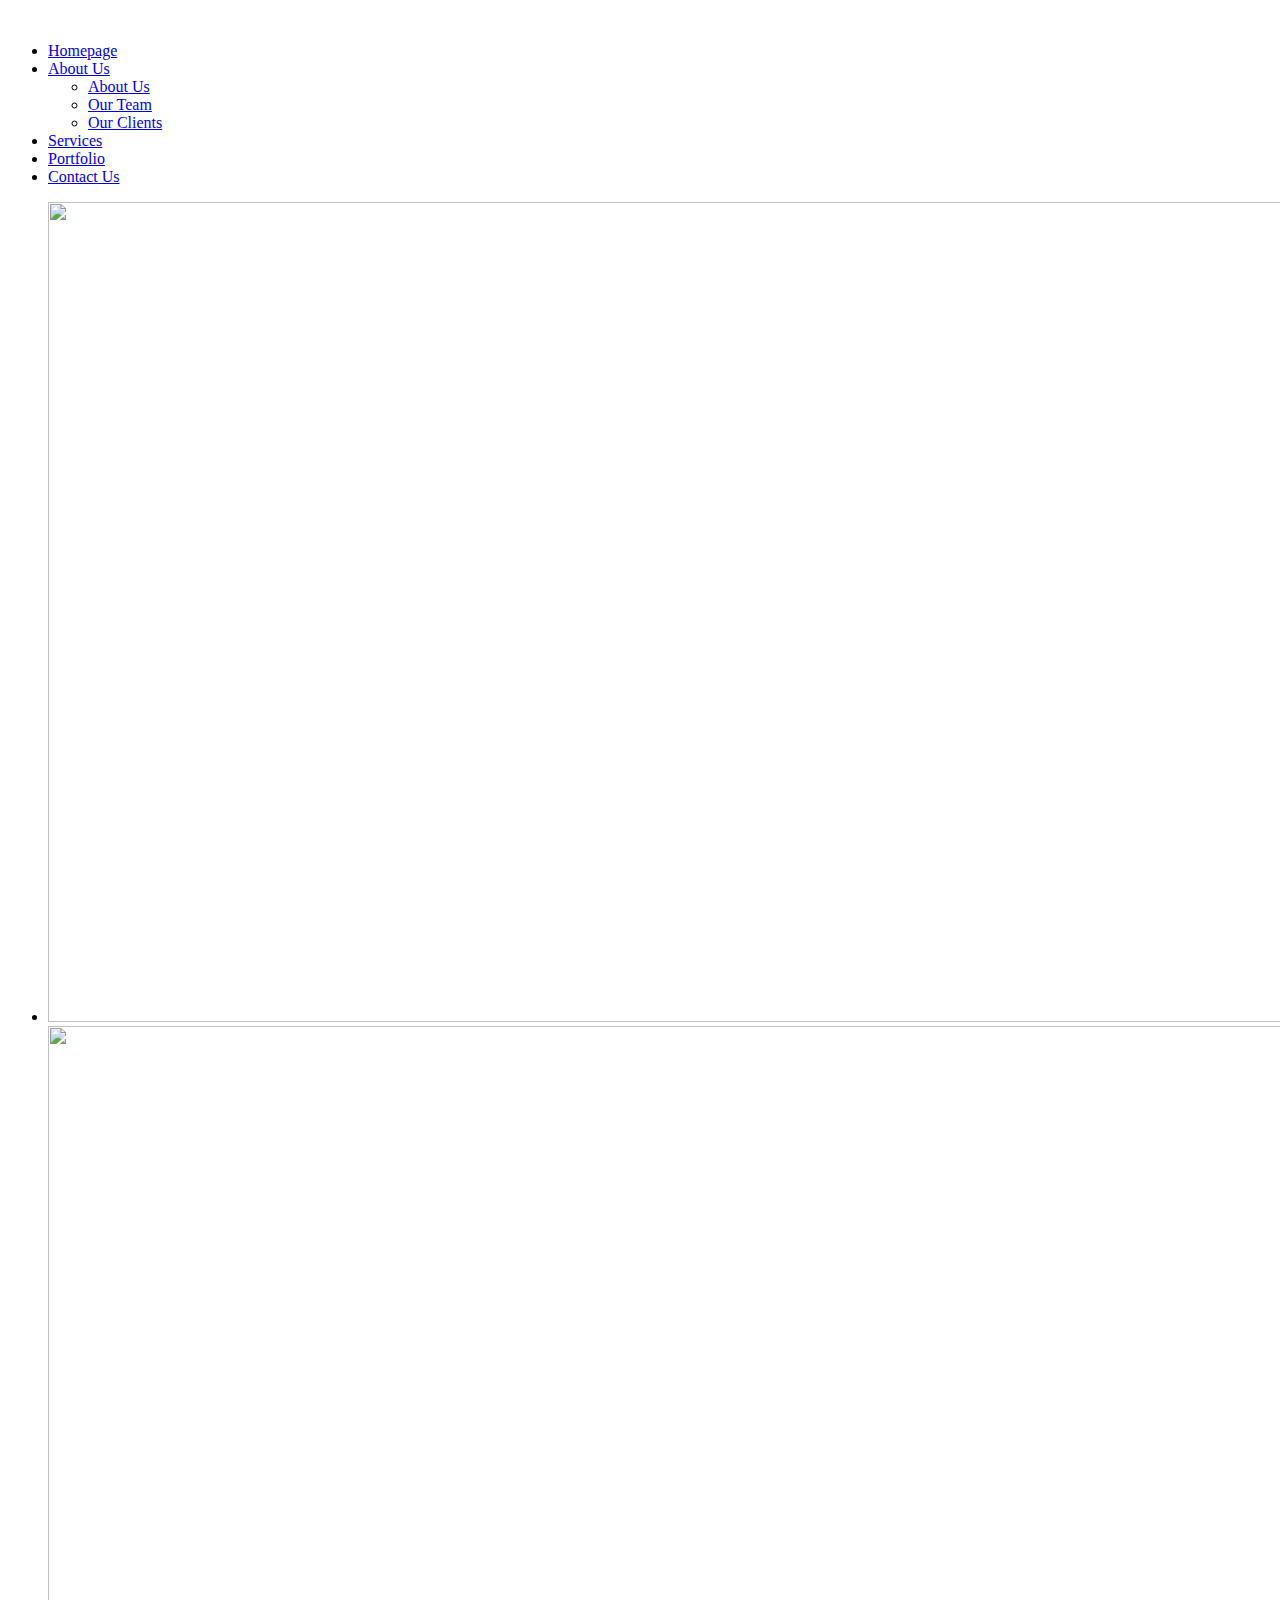
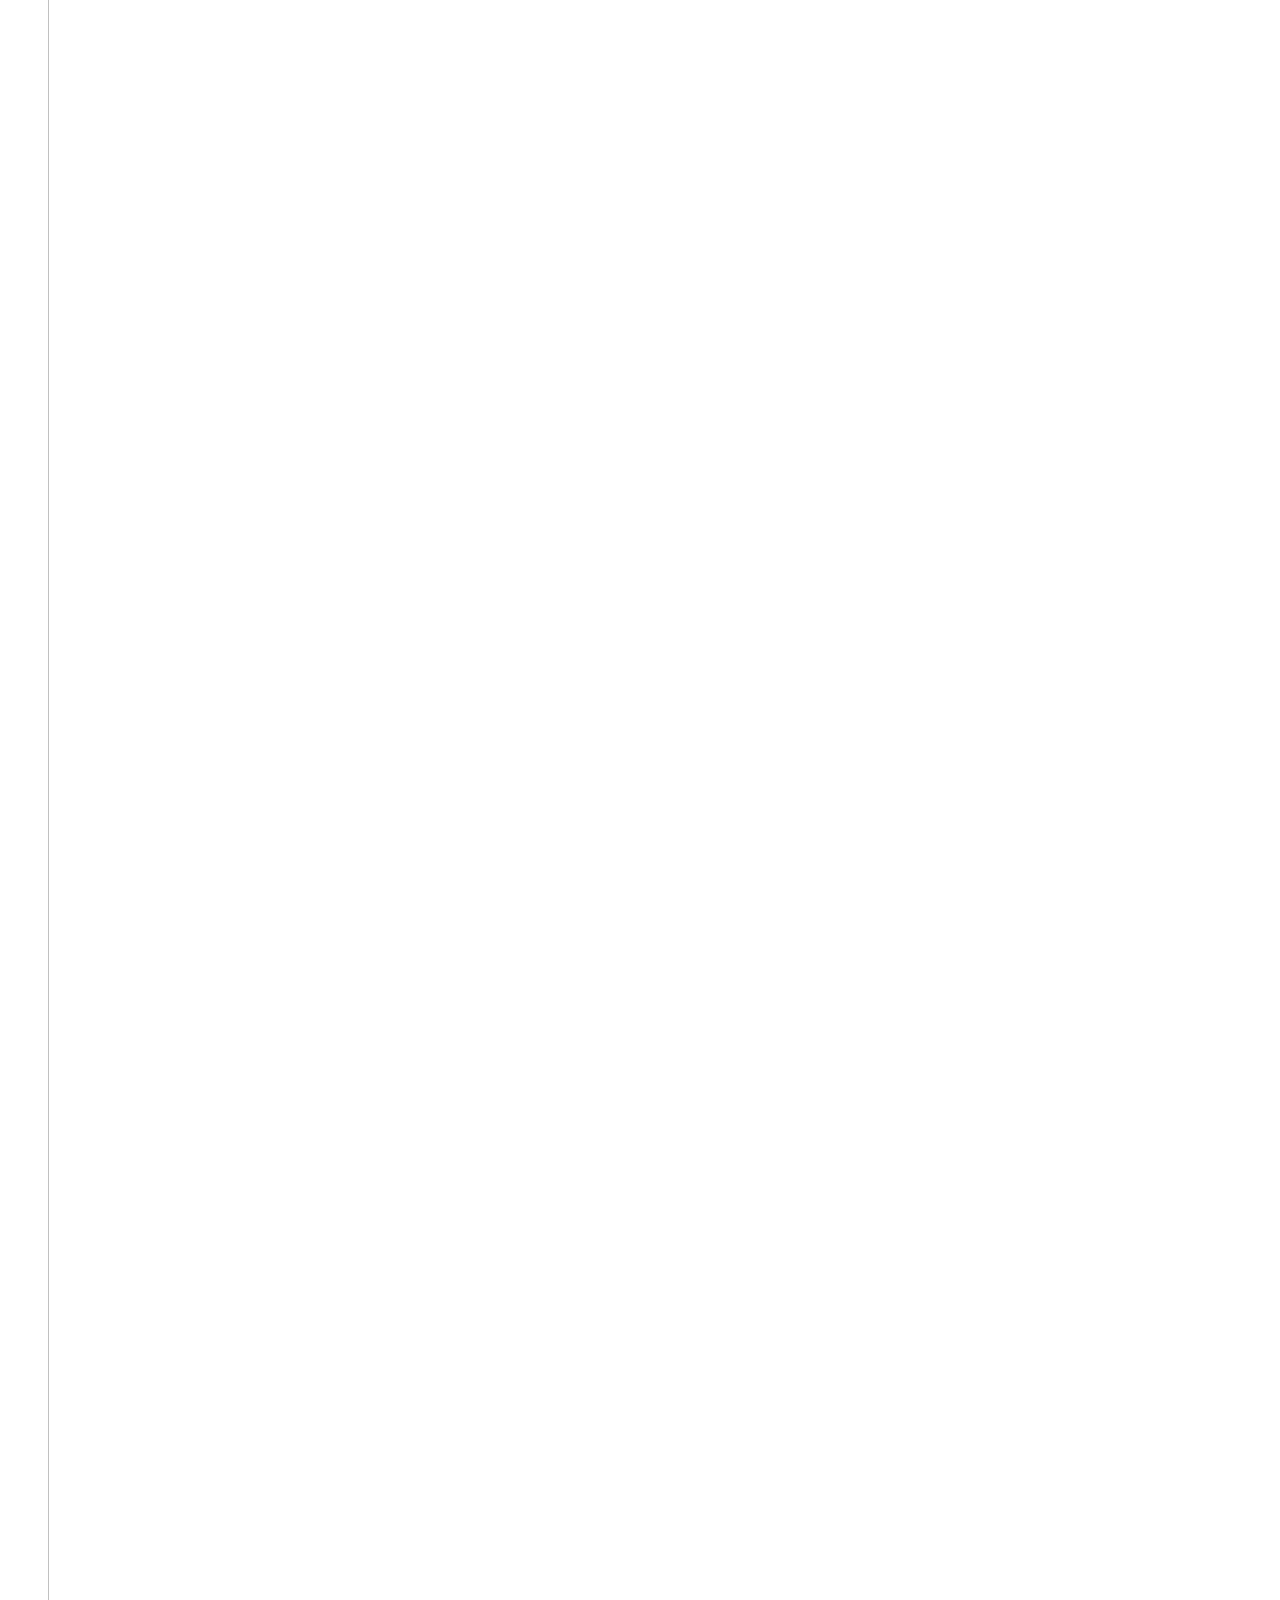
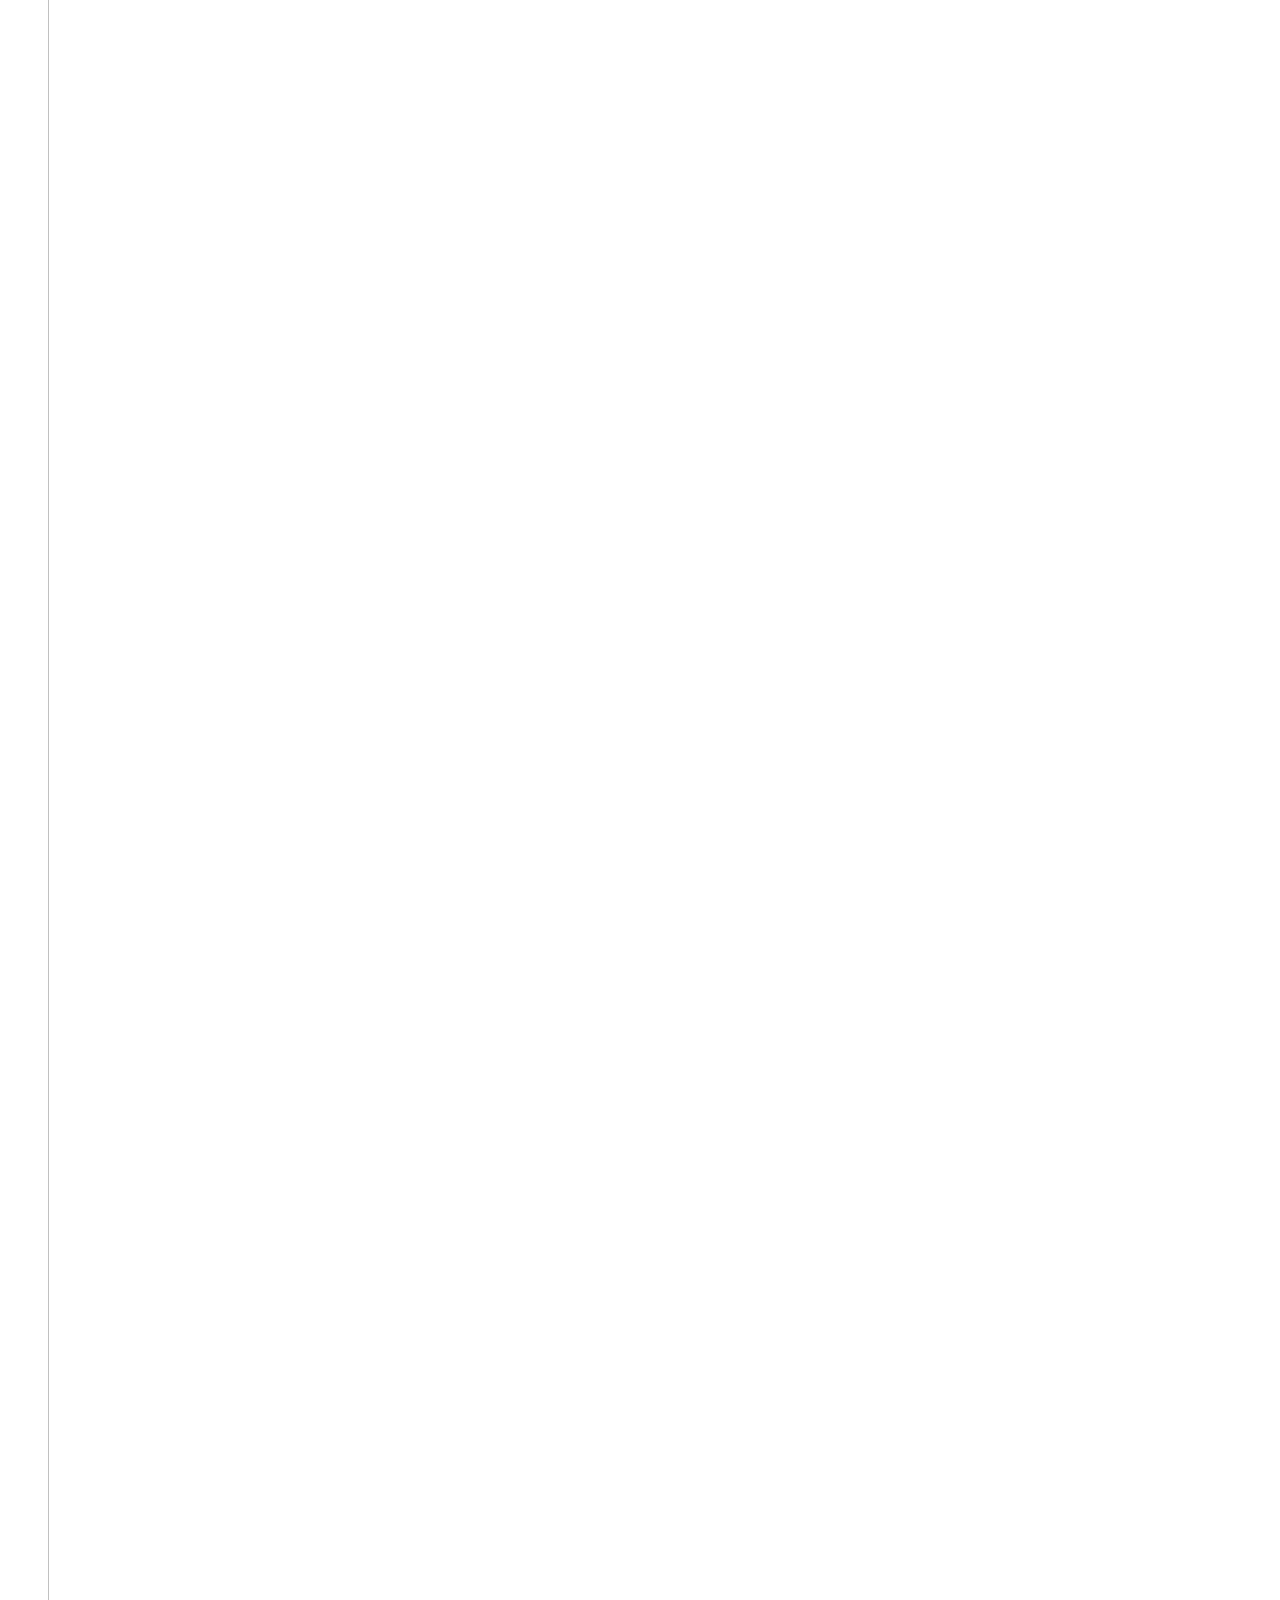
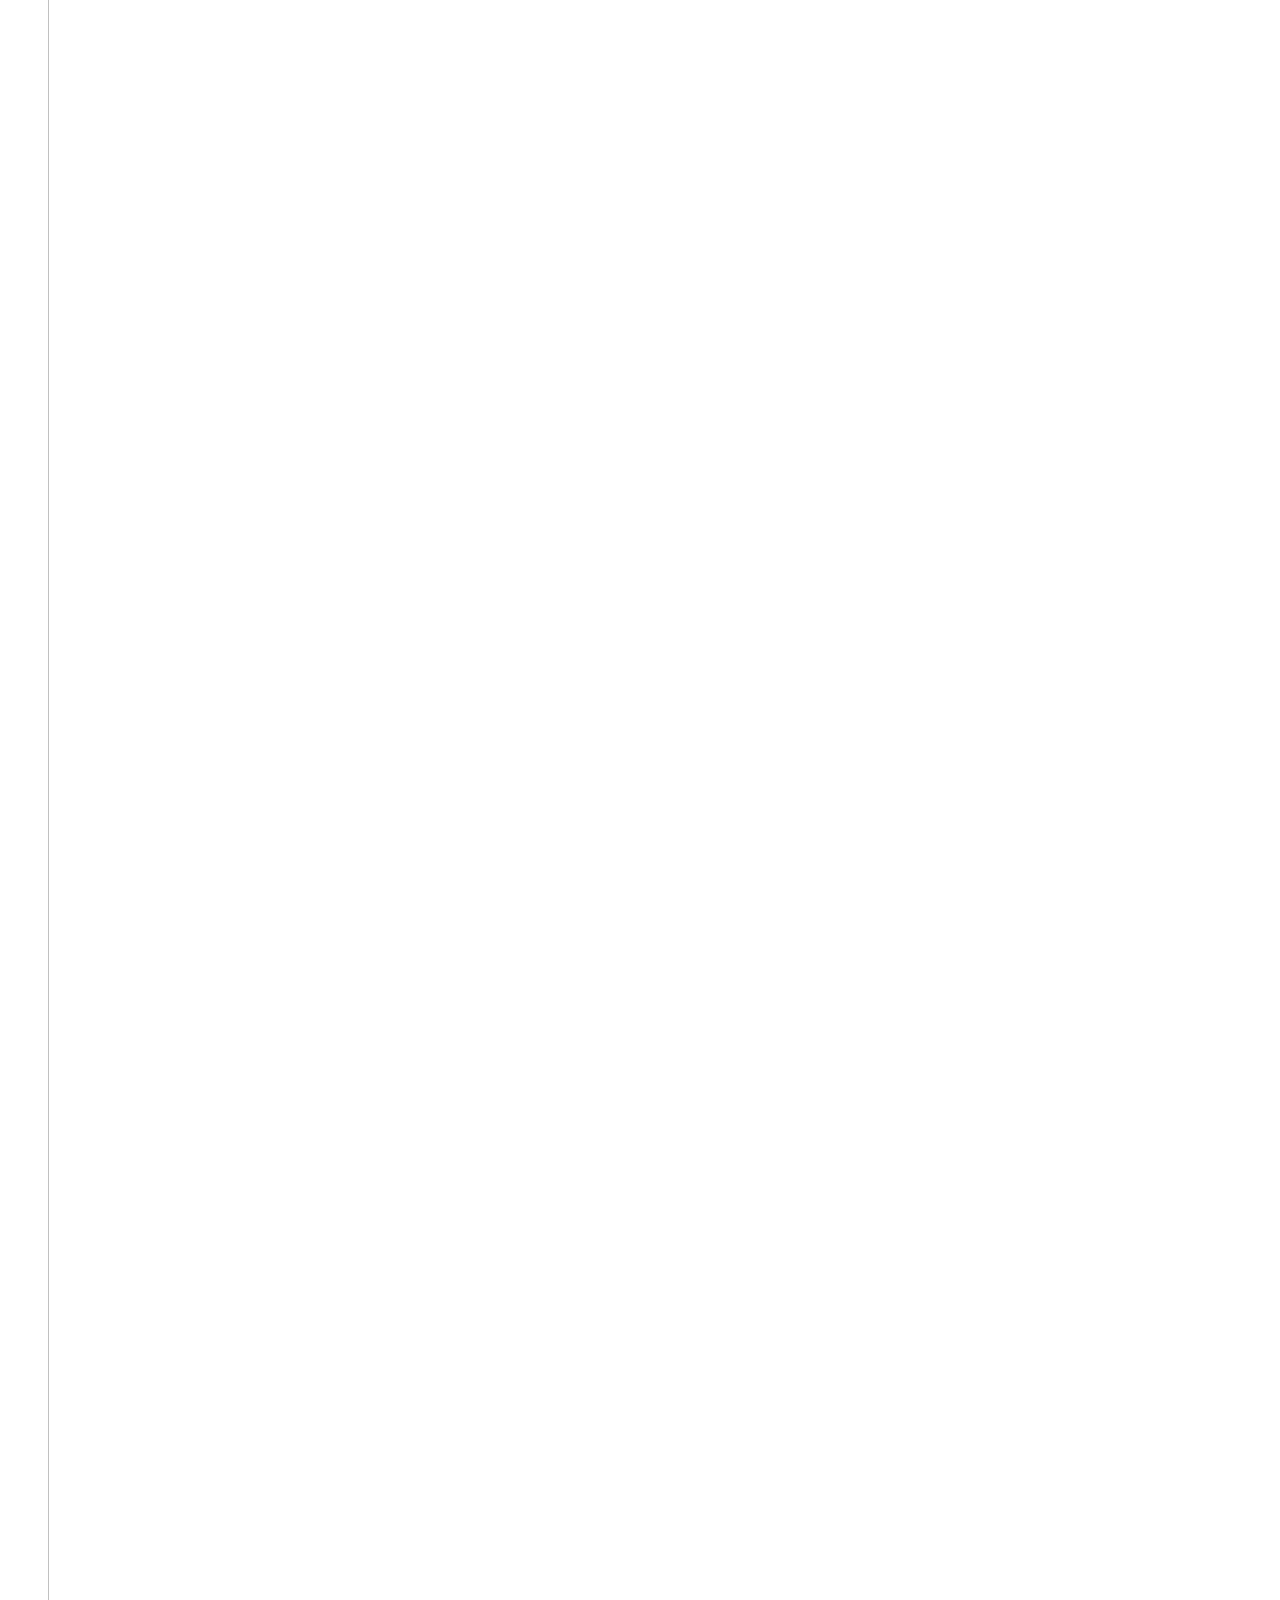
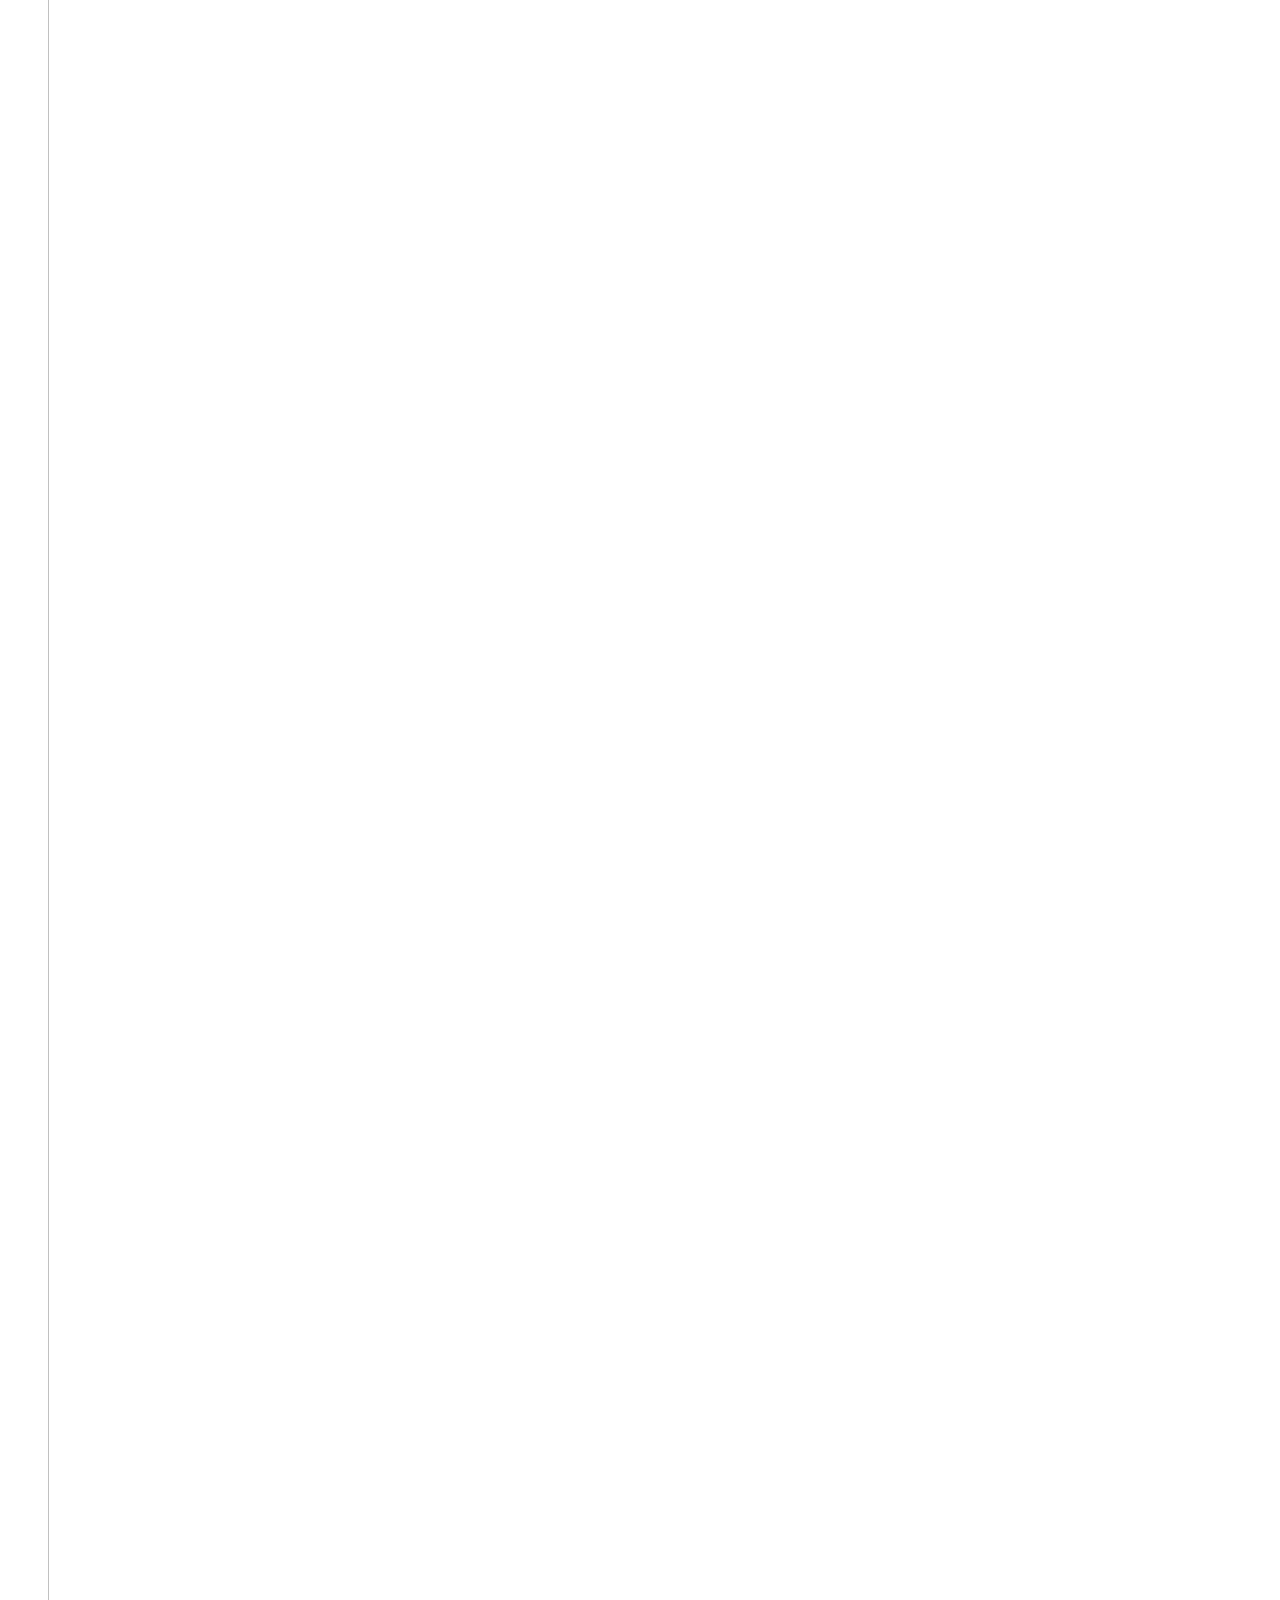
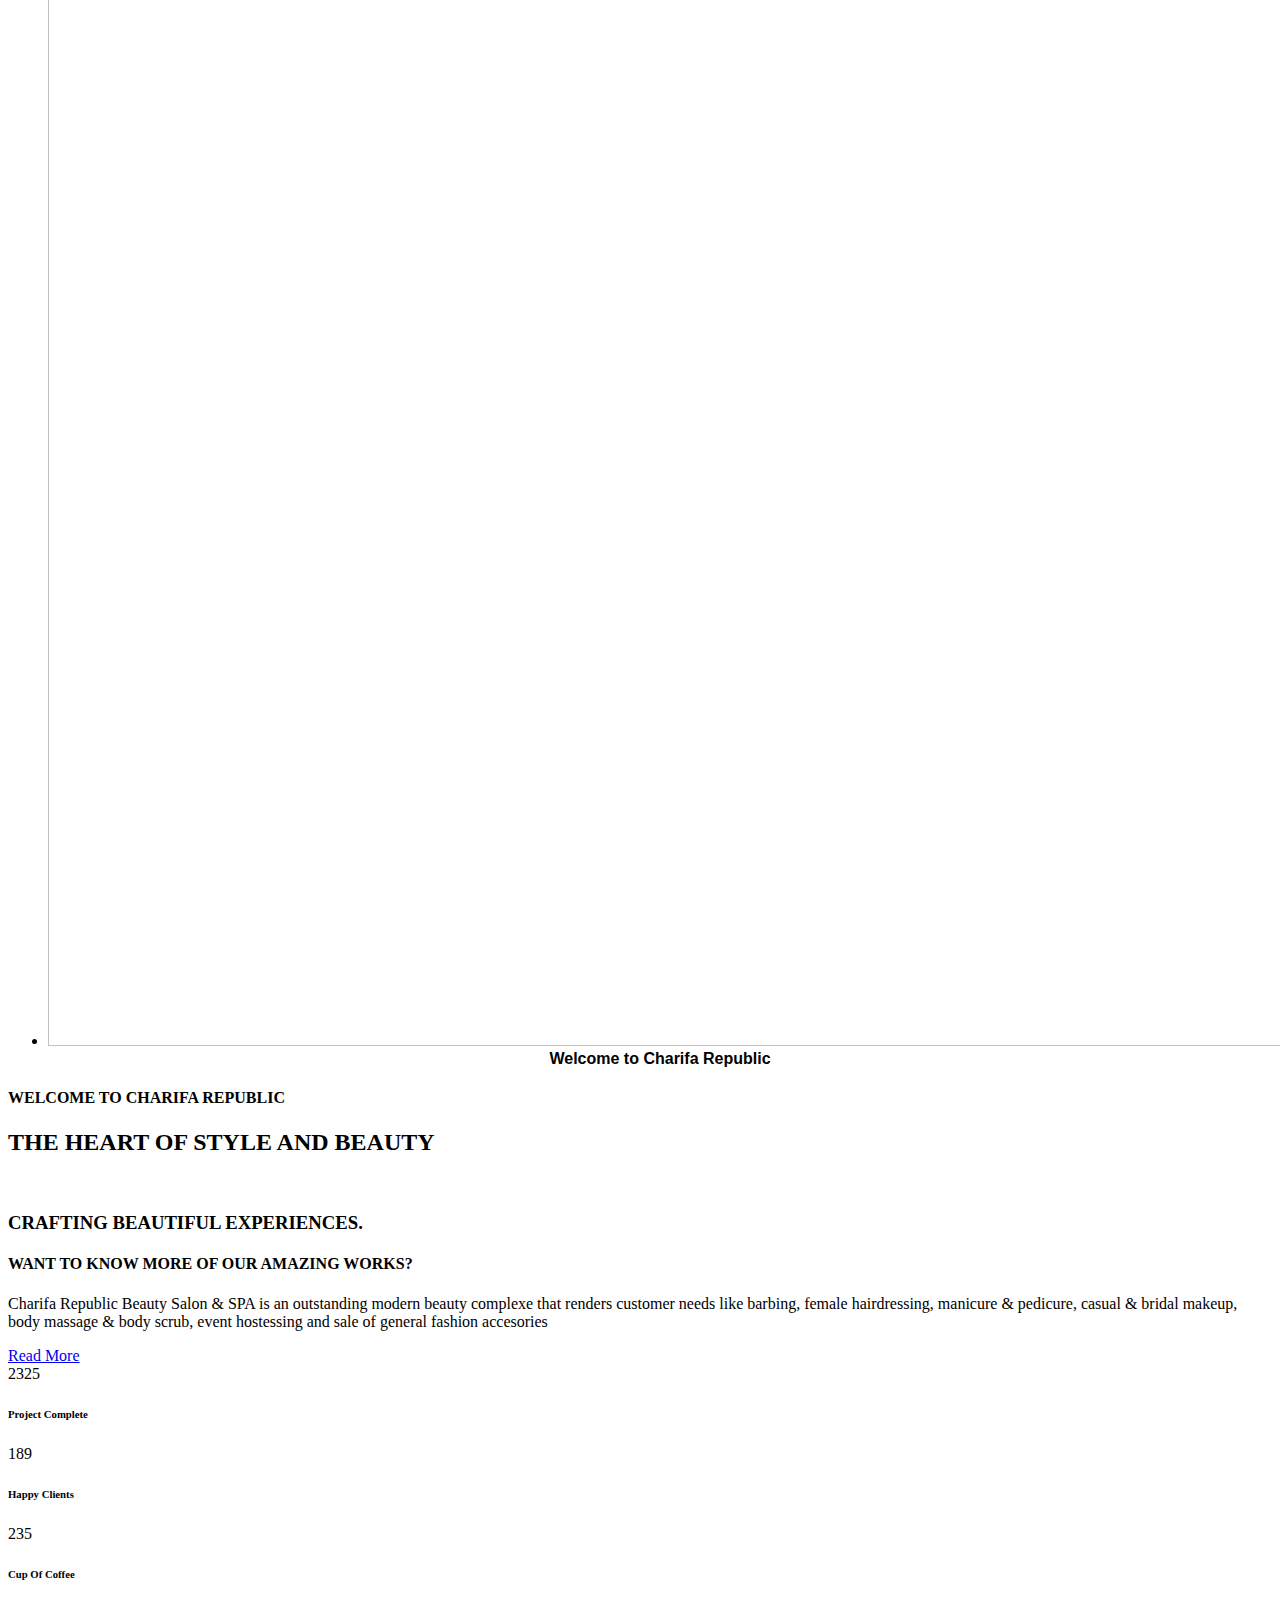
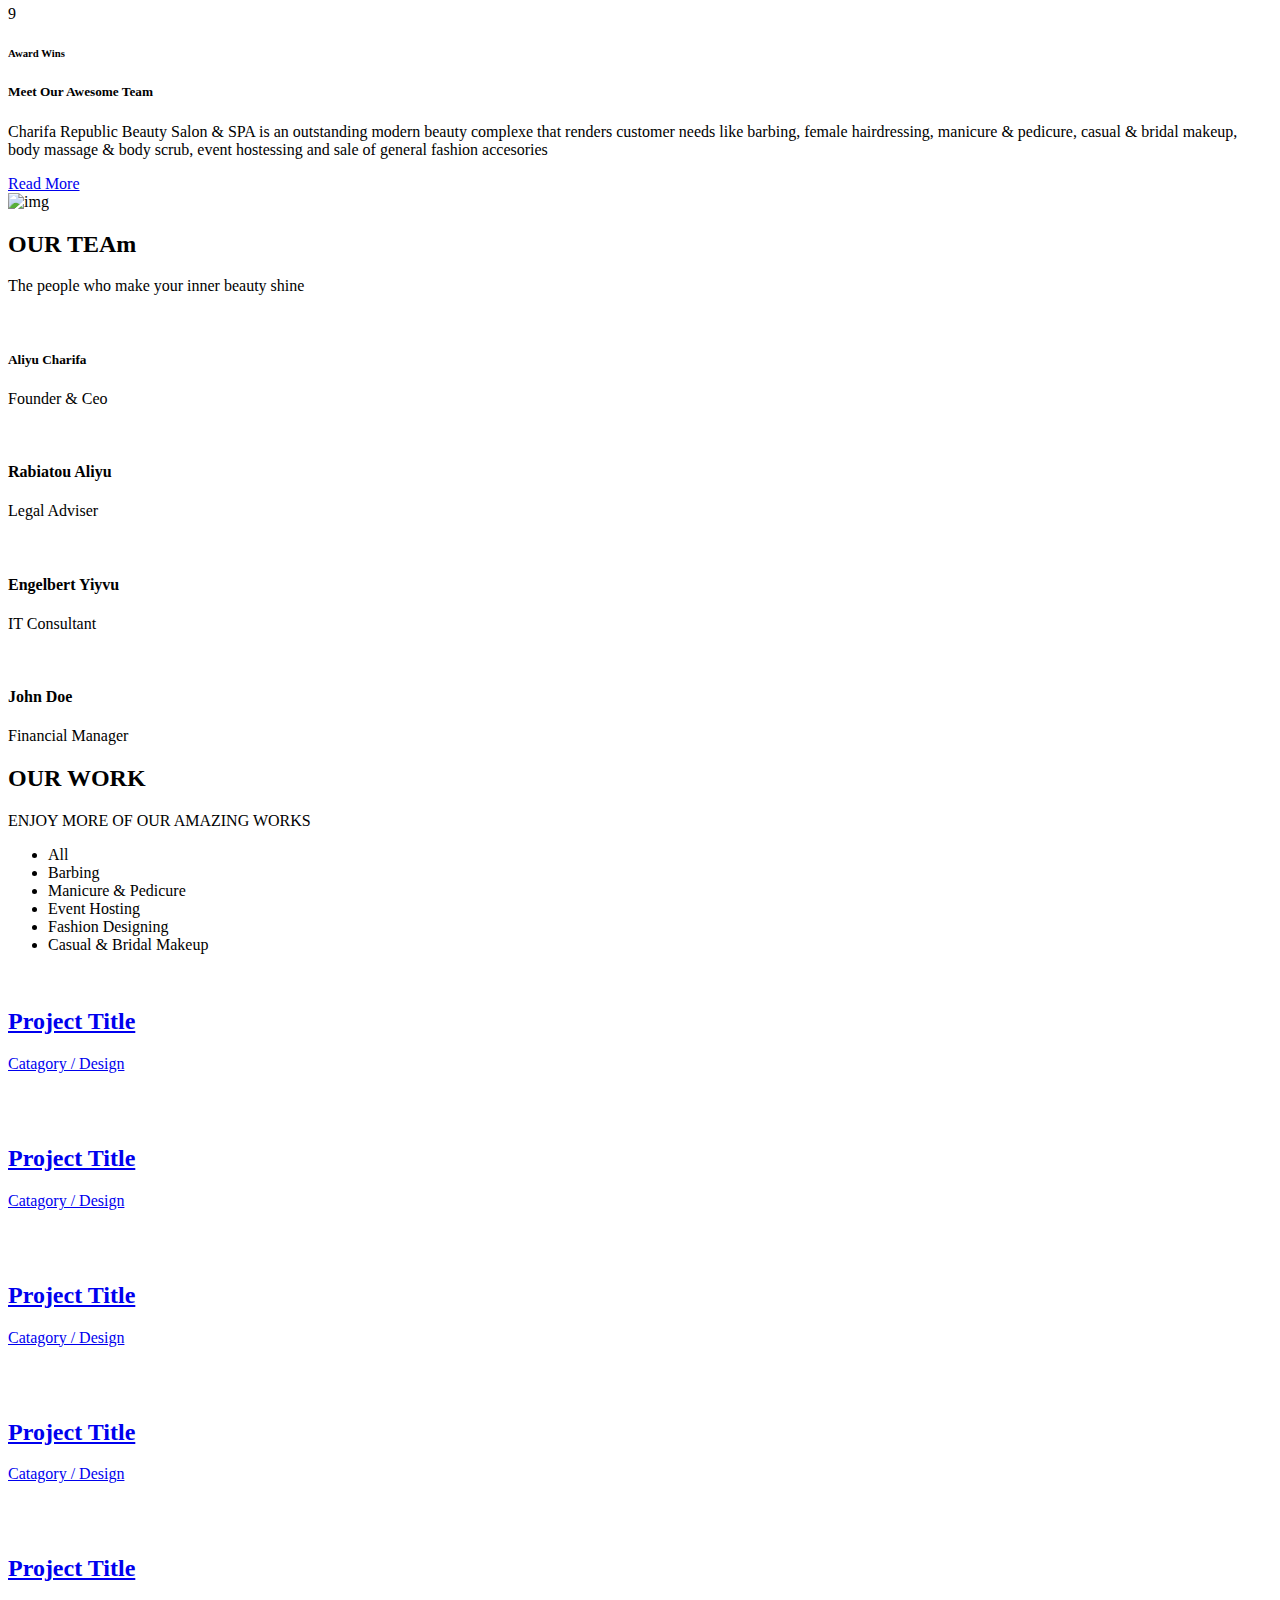
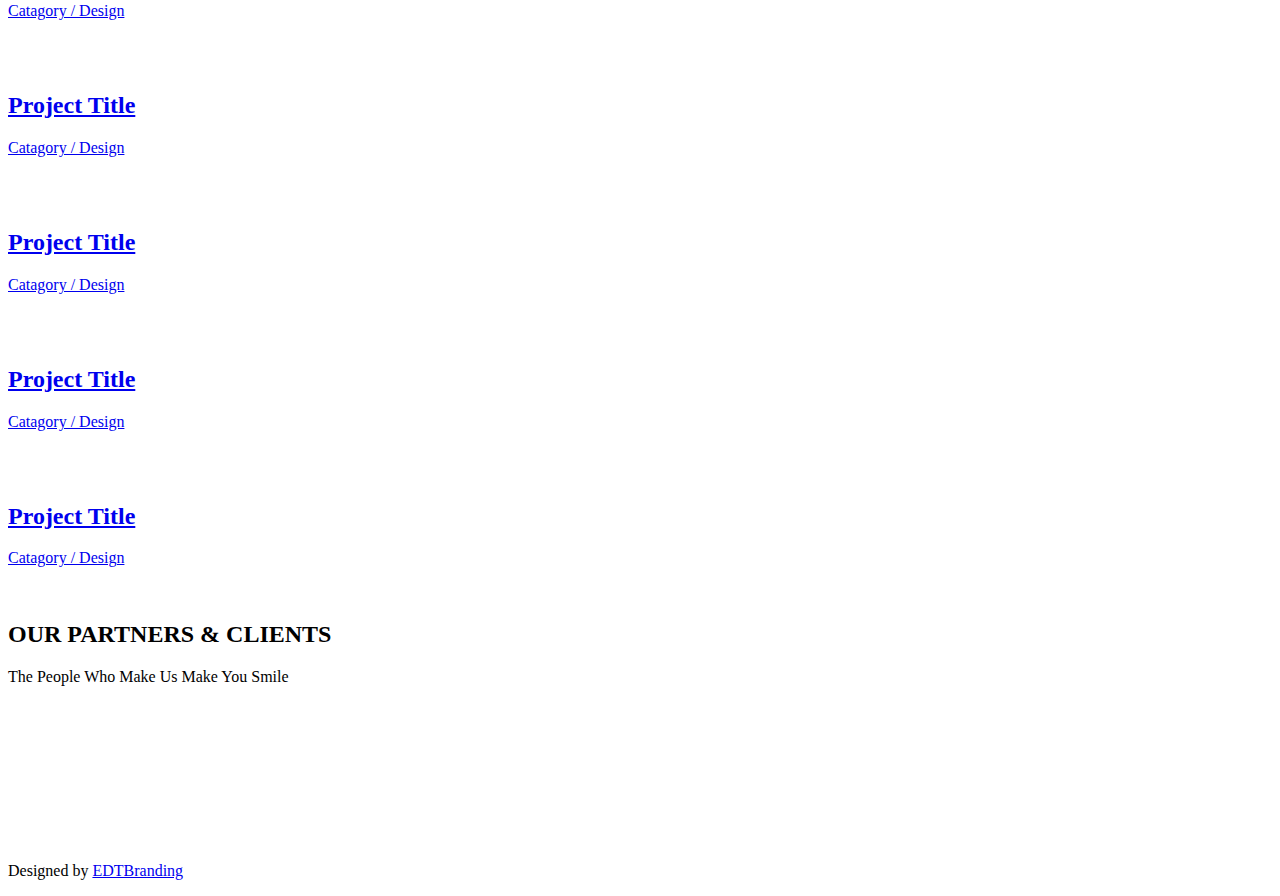
==== index.html @ 34d9387c "charifa republic" ====
<!DOCTYPE html>
<html lang="en">
<head>
<meta charset="utf-8">
<meta http-equiv="X-UA-Compatible" content="IE=edge">
<meta name="viewport" content="width=device-width, initial-scale=1">
<title>CHARIFA REPUBLIC -FASHION DESIGN, BEAUTY, MAKE UP AND SPA</title>
<!-- Bootstrap Css -->
<link href="assets/bootstrap/css/bootstrap.min.css" rel="stylesheet">
<!-- Normalize Css -->
<link href="assets/Normalize/normalize.css" rel="stylesheet">
<!--Font Awesome Css-->
<link href="assets/font-awesome/css/font-awesome.min.css" rel="stylesheet">
<!--Linear icon Css-->
<link href="assets/linearicons/css/icon-font.min.css" rel="stylesheet">
<!--Animate Css-->
<link href="assets/animate/animate.css" rel="stylesheet">
<!--Revolution slider main css-->
<link href="assets/revolution/css/settings.css" rel="stylesheet">
<!--Revolution layer and navigation css-->
<link href="assets/revolution/css/layers.css" rel="stylesheet">
<link href="assets/revolution/css/navigation.css" rel="stylesheet">
<!--Owl carousel css-->
<link href="assets/owlcarousel/css/owl.carousel.css" rel="stylesheet">
<link href="assets/owlcarousel/css/owl.theme.css" rel="stylesheet">
<!--Portfolio Css-->
<link href="assets/css/ionicons.min.css" rel="stylesheet">
<link href="assets/css/magnific-popup.css" rel="stylesheet">
<!--Slicknav Css-->
<link href="assets/slicknav/slicknav.css" rel="stylesheet">
<!--Custum Css-->
<link href="css/style.css" rel="stylesheet">
<!--Responsive Css-->
<link href="css/responsive.css" rel="stylesheet">
<!--Modernizr Js-->
<script src="js/vendor/modernizr-3.5.0.min.js"></script>
<!-- HTML5 shim and Respond.js for IE8 support of HTML5 elements and media queries -->
<!-- WARNING: Respond.js doesn't work if you view the page via file:// -->
<!--[if lt IE 9]>
      <script src="https://oss.maxcdn.com/html5shiv/3.7.3/html5shiv.min.js"></script>
      <script src="https://oss.maxcdn.com/respond/1.4.2/respond.min.js"></script>
    <![endif]-->
</head>
<body>
<!-- Pre Loader -->
<div id="loader"></div>
<!--Header-->
<header id="home">
  <div class="header-top-area">
    <div class="container">
      <div class="row">
        <div class="col-md-3">
          <!-- START LOGO -->
          <div class="logo">  <a href="index.html"><img src="images/logo.png" alt=""/></a></div>
          <!-- END LOGO -->
          <div class="mobile-nav"></div>
        </div>
        <div class="col-md-9">
          <!-- START MAIN MENU -->
          <nav class="navbar navbar-default">
            <!-- Brand and toggle get grouped for better mobile display -->
            <div class="navbar-header"> </div>
            <!-- Collect the nav links, forms, and other content for toggling -->
            <div class="collapse navbar-collapse">
              <div class="navigation">
                <ul class="nav navbar-nav">
                  <li><a href="index.html" class="Color-b" >Homepage</a>
                  </li>
                  <li><a href="about-5.html" class="Color-b" >About Us</a>
                  	 <ul class="drop-down">
                      <li><a href="about-5.html">About Us</a></li>
                      <li><a href="team.html">Our Team</a></li>
                      <li><a href="client.html">Our Clients</a></li>
                    </ul>
                  </li>
                  <li><a href="service-3.html" class="Color-b" >Services</a>
                  </li>
                  <li><a href="portfolio-four.html" class="Color-b" >Portfolio</a>
                  </li>
                  <li><a href="contact-us.html" class="Color-b" >Contact Us</a></li>
                </ul>
              </div>
            </div>
            <!-- /.navbar-collapse -->
          </nav>
          <!-- END MAIN MENU -->
        </div>
      </div>
    </div>
  </div>
  <div class="clearfix"></div>
  <!-- Start Revolution Slider -->
  <div class="rev_slider_wrapper">
    <!-- START REVOLUTION SLIDER 5.0 auto mode -->
    <div id="rev_slider" class="rev_slider"  data-version="5.0">
      <ul>
        <!-- SLIDE-1  -->
        <li data-transition="fade">
          <!-- MAIN IMAGE -->
          <img src="images/sliders/01.jpg" alt=""  width="1920" height="820" >
          <!-- LAYER .1 -->
          <div class="tp-caption  tp-resizeme rs-parallaxlevel-0" 
        id="slide-1-layer-1" 
        data-x="['center','center','center','center']" data-hoffset="['0','0','0','0']" 
        data-y="['center','center','center','center']" data-voffset="['-100','-70','-70','-70']" 
        data-fontsize="['62','62','42','32']"
        data-lineheight="['72','72','52','42']"
        data-width="900"
        data-height="none"
        data-color="#fff"
        data-transform_in="x:500px;opacity:0;s:1500;e:Power4.easeInOut;" 
        data-transform_out="y:[175%];s:1500;e:Power2.easeInOut;s:1500;e:Power2.easeInOut;" 
        data-mask_out="x:inherit;y:inherit;s:inherit;e:inherit;"
        data-start="1000" 
        data-splitin="none" 
        data-splitout="none" 
        data-responsive_offset="on" 
        
        </div>
          <!-- LAYER .2 -->
          <div class="tp-caption tp-resizeme rs-parallaxlevel-0" 
        id="slide-1-layer-2" 
        data-x="['center','center','center','center']" data-hoffset="['0','0','0','0']" 
        data-y="['center','center','center','center']" data-voffset="['-20','0','0','0']" 
        data-fontsize="['82','82','82','72']"
        data-lineheight="['82','82','82','72']"
        data-width="700"
        data-height="none"
        data-color="#fff"
        data-transform_in="x:-1000px;y:0px;opacity:0;s:1000;e:Power2.easeInOut;"
        data-transform_out="y:[175%];s:1500;e:Power2.easeInOut;s:1500;e:Power2.easeInOut;" 
        data-mask_out="x:inherit;y:inherit;s:inherit;e:inherit;"
        data-start="1000" 
        data-splitin="none" 
        data-splitout="none" 
        data-responsive_offset="on" 
        
        </span> </div>
          <!-- LAYER .3 -->
          <div class="tp-caption tp-resizeme rs-parallaxlevel-0" 
        id="slide-1-layer-3" 
        data-x="['center','center','center','center']" data-hoffset="['0','0','0','0']" 
        data-y="['center','center','center','center']" data-voffset="['50','70','60','60']" 
        data-fontsize="['16','16','16','16']"
        data-lineheight="['18','18','18','18']"
        data-width="700"
        data-height="none"
        data-color="#fff"
        data-transform_in="x:-1000px;y:0px;opacity:0;s:1000;e:Power2.easeInOut;"
        data-transform_out="y:[175%];s:1500;e:Power2.easeInOut;s:1500;e:Power2.easeInOut;" 
        data-mask_out="x:inherit;y:inherit;s:inherit;e:inherit;"
        data-start="1000" 
        data-splitin="none" 
        data-splitout="none" 
        data-responsive_offset="on" 
        
        </div>
          <!-- LAYER .4 -->
        </li>
        <!-- SLIDE-2  -->
        <li data-transition="fade">
          <!-- MAIN IMAGE -->
          <img src="images/sliders/03.jpg" alt=""  width="1920" height="8020" >
          <!-- LAYER .1 -->
          <div class="tp-caption  tp-resizeme rs-parallaxlevel-0" 
        id="slide-2-layer-1" 
        data-x="['center','center','center','center']" data-hoffset="['0','0','0','0']" 
        data-y="['center','center','center','center']" data-voffset="['-100','-70','-70','-70']" 
        data-fontsize="['62','62','42','32']"
        data-lineheight="['72','72','52','42']"
        data-width="900"
        data-height="none"
        data-color="#fff"
        data-transform_in="x:500px;opacity:0;s:1500;e:Power4.easeInOut;" 
        data-transform_out="y:[175%];s:1500;e:Power2.easeInOut;s:1500;e:Power2.easeInOut;" 
        data-mask_out="x:inherit;y:inherit;s:inherit;e:inherit;"
        data-start="1000" 
        data-splitin="none" 
        data-splitout="none" 
        data-responsive_offset="on" 
        
        style="z-index: 7; font-weight:600; font-family: 'Raleway', sans-serif; text-align:center; text-transform:none; white-space: nowrap;"> Welcome to Charifa Republic </div>
          <!-- LAYER .2 -->
          <div class="tp-caption tp-resizeme rs-parallaxlevel-0" 
        id="slide-2-layer-2" 
        data-x="['center','center','center','center']" data-hoffset="['0','0','0','0']" 
        data-y="['center','center','center','center']" data-voffset="['-20','0','0','0']" 
        data-fontsize="['82','82','82','72']"
        data-lineheight="['82','82','82','72']"
        data-width="700"
        data-height="none"
        data-color="#fff"
        data-transform_in="x:-1000px;y:0px;opacity:0;s:1000;e:Power2.easeInOut;"
        data-transform_out="y:[175%];s:1500;e:Power2.easeInOut;s:1500;e:Power2.easeInOut;" 
        data-mask_out="x:inherit;y:inherit;s:inherit;e:inherit;"
        data-start="1000" 
        data-splitin="none" 
        data-splitout="none" 
        data-responsive_offset="on" 
        
      
          <!-- LAYER .3 -->
          <div class="tp-caption tp-resizeme rs-parallaxlevel-0" 
        id="slide-2-layer-3" 
        data-x="['center','center','center','center']" data-hoffset="['0','0','0','0']" 
        data-y="['center','center','center','center']" data-voffset="['50','70','60','60']" 
        data-fontsize="['16','16','16','16']"
        data-lineheight="['18','18','18','18']"
        data-width="700"
        data-height="none"
        data-color="#fff"
        data-transform_in="x:-1000px;y:0px;opacity:0;s:1000;e:Power2.easeInOut;"
        data-transform_out="y:[175%];s:1500;e:Power2.easeInOut;s:1500;e:Power2.easeInOut;" 
        data-mask_out="x:inherit;y:inherit;s:inherit;e:inherit;"
        data-start="1000" 
        data-splitin="none" 
        data-splitout="none" 
        data-responsive_offset="on" 
        
        </div>
          <!-- LAYER .4 -->
        </li>
      </ul>
    </div>
    <!-- END REVOLUTION SLIDER -->
  </div>
  <!-- End Revolution Slider -->
</header>
<!--About Us Start-->
<section id="aboutus" class="aboutus">
  <h4 class="center font-w-6 pb-20 font-16">WELCOME TO <span class="Color-b">CHARIFA</span> REPUBLIC</h4>
  <h2 class="center font-w-8 pb-25 font-40"><span class="color">T</span>HE HEART OF STYLE AND BEAUT<span class="color">Y</span></h2>
  <div class="col-lg-6 col-md-6 col-sm-12 col-xs-12 p-0">
    <div class="about-img"> <img class="img-responsive" src="images/image-1.jpg" alt=""> </div>
  </div>
  <div class="col-lg-6 col-md-6 col-sm-12 col-xs-12">
    <div class="about-2-content ml-20 pt-35">
      <h3 class="ptb-30 font-w-8 font-36 ln-h-40">CRAFTING BEAUTIFUL EXPERIENCES.</h3>
      <h4 class="font-w-6">WANT TO KNOW MORE OF OUR AMAZING WORKS?</h4>
      <p class="mb-15 font-w-6 font-14">Charifa Republic Beauty Salon & SPA is an outstanding modern beauty complexe that renders customer needs like barbing, female hairdressing, manicure & pedicure, casual & bridal makeup, body massage & body scrub, event hostessing and sale of general fashion accesories</p>
      <a href="about-5.html" class="btn">Read More</a> </div>
  </div>
</section>
<div class="clearfix"></div>
<!--Counter Start-->
<div class="counters">
  <div class="container">
    <div class="row">
      <div class="col-sm-3">
        <div class="counter mtb-20"> <span class="fa fa-thumbs-up"></span>
          <div class="number animateNumber font-30 ptb-15" data-num="2325"> <span>2325</span></div>
          <h6 class="text-muted">Project Complete</h6>
        </div>
      </div>
      <div class="col-sm-3">
        <div class="counter mtb-20"> <span class="fa fa-smile-o"></span>
          <div class="number animateNumber font-30 ptb-15" data-num="189"> <span>189</span></div>
          <h6 class="text-muted">Happy Clients</h6>
        </div>
      </div>
      <div class="col-sm-3">
        <div class="counter mtb-20"> <span class="fa fa-coffee"></span>
          <div class="number animateNumber font-30 ptb-15" data-num="530"> <span>235</span></div>
          <h6 class="text-muted">Cup Of Coffee</h6>
        </div>
      </div>
      <div class="col-sm-3">
        <div class="counter mtb-20"> <span class="fa fa-trophy"></span>
          <div class="number animateNumber font-30 ptb-15" data-num="49"> <span>9</span></div>
          <h6 class="text-muted">Award Wins</h6>
        </div>
      </div>
    </div>
  </div>
</div>
<div class="clearfix"></div>
<!--Service start-->
<section id="services" class="services">
  <div class="container">
    <div class="row">
      <div class="col-md-12">
        <div class="content-services">
          <!-- Services Item -->
          <div id="tab-1-content" class="item active">
            <div class="row">
              <div class="col-lg-6 content-ser">
                <h5 class="font-w-6 font-24 pb-10">Meet Our Awesome Team</h5>
                <p class="font-w-6 mb-10">Charifa Republic Beauty Salon & SPA is an outstanding modern beauty complexe that renders customer needs like barbing, female hairdressing, manicure & pedicure, casual & bridal makeup, body massage & body scrub, event hostessing and sale of general fashion accesories</p>
                <a href="team.html" class="btn font-w-6">Read More</a> </div>
              <div class="col-lg-6 part-img"> <img src="images/f01.jpg" class="img-responsive" alt="img"> </div>
            </div>
          </div>
          <!-- Services Item -->
        </div>
      </div>
    </div>
  </div>
</section>
<div class="clearfix"></div>
<!--Service end-->
<!--Team-->
<section id="team" class="team">
  <div class="container">
    <div class="row">
      <div class="col-md-12">
        <div class="section-title">
          <h2 class="font-w-8"><span class="color">O</span>UR TEAm</h2>
          <p class="font-w-6">The people who make your inner beauty shine</p>
        </div>
        <div class="row">
          <div class="col-md-3 col-sm-6 col-xs-12">
            <div class="single-team">
              <div class="teamthumb"> <img src="images/out-team1.jpg" class="img-responsive" alt="">
                <div class="team-social"> <a href="#"><i class="fa fa-facebook"></i></a> <a href="#"><i class="fa fa-dribbble"></i></a> <a href="#"><i class="fa fa-pinterest"></i></a> <a href="#"><i class="fa fa-google-plus"></i></a> </div>
              </div>
              <div class="team-title">
                <h5 class="font-w-6 ">Aliyu Charifa</h5>
                <p>Founder & Ceo</p>
              </div>
            </div>
          </div>
          <div class="col-md-3 col-sm-6 col-xs-12">
            <div class="single-team">
              <div class="teamthumb"> <img src="images/out-team2.png" class="img-responsive" alt="">
                <div class="team-social"> <a href="#"><i class="fa fa-facebook"></i></a> <a href="#"><i class="fa fa-dribbble"></i></a> <a href="#"><i class="fa fa-pinterest"></i></a> <a href="#"><i class="fa fa-google-plus"></i></a> </div>
              </div>
              <div class="team-title">
                <h4 class="font-w-6">Rabiatou Aliyu</h4>
                <p>Legal Adviser</p>
              </div>
            </div>
          </div>
          <div class="col-md-3 col-sm-6 col-xs-12">
            <div class="single-team">
              <div class="teamthumb"> <img src="images/out-team3.png" class="img-responsive" alt="">
                <div class="team-social"> <a href="#"><i class="fa fa-facebook"></i></a> <a href="#"><i class="fa fa-dribbble"></i></a> <a href="#"><i class="fa fa-pinterest"></i></a> <a href="#"><i class="fa fa-google-plus"></i></a> </div>
              </div>
              <div class="team-title">
                <h4 class="font-w-6">Engelbert Yiyvu</h4>
                <p>IT Consultant</p>
              </div>
            </div>
          </div>
          <div class="col-md-3 col-sm-6 col-xs-12">
            <div class="single-team">
              <div class="teamthumb"> <img src="images/out-team4.png" class="img-responsive" alt="">
                <div class="team-social"> <a href="#"><i class="fa fa-facebook"></i></a> <a href="#"><i class="fa fa-dribbble"></i></a> <a href="#"><i class="fa fa-pinterest"></i></a> <a href="#"><i class="fa fa-google-plus"></i></a> </div>
              </div>
              <div class="team-title">
                <h4 class="font-w-6">John Doe</h4>
                <p>Financial Manager</p>
              </div>
            </div>
          </div>
        </div>
      </div>
    </div>
  </div>
</section>
<!--Portfolio start-->
<section id="portfolio" class="portfolio">
<div class="container">
  <div class="section-title">
    <h2 class="font-w-8"><span class="color">O</span>UR WORK</h2>
    <p class="font-w-6">ENJOY MORE OF OUR AMAZING WORKS</p>
  </div>
  <!-- Portfolio Filters -->
  <ul class="portfolio-filter center mtb-20">
    <li class="filter active" data-filter="*">All</li>
    <li class="filter" data-filter=".Barbing">Barbing</li>
    <li class="filter" data-filter=".manicure">Manicure & Pedicure</li>
    <li class="filter" data-filter=".Eventhosting">Event Hosting</li>
    <li class="filter" data-filter=".Fashiondesigning">Fashion Designing</li>
    <li class="filter" data-filter=".Makeup">Casual & Bridal Makeup</li>
  </ul>
  <!-- /Portfolio Filters -->
  <!-- Portfolio Wrap -->
  <div class="row portfolio-container">
    <!-- single portfolio -->
    <div class="col-md-4 col-sm-6 col-xs-12 work Eventhosting"> <a href="#work_id-1"> <img src="images/gallery-img1.jpg" class="img-responsive" alt="">
      <div class="work-inner">
        <div class="work-info">
          <h2>Project Title</h2>
          <p>Catagory / Design</p>
          <i class="fa fa-search"></i> </div>
      </div>
      </a>
      <div id="work_id-1" class="mfp-hide work-popup"> <img src="images/gallery-img1.jpg" alt=""> </div>
    </div>
    <!-- single portfolio -->
    <div class="col-md-4 col-sm-6 col-xs-12 work Barbing"> <a href="#work_id-2"> <img src="images/gallery-img2.jpg" class="img-responsive" alt="">
      <div class="work-inner">
        <div class="work-info">
          <h2>Project Title</h2>
          <p>Catagory / Design</p>
          <i class="fa fa-search"></i> </div>
      </div>
      </a>
      <div id="work_id-2" class="mfp-hide work-popup"> <img src="images/gallery-img2.jpg" alt=""> </div>
    </div>
    <!-- single portfolio -->
    <div class="col-md-4 col-sm-6 col-xs-12 work Eventhosting"> <a href="#work_id-10"> <img src="images/gallery-img3.jpg" class="img-responsive" alt="">
      <div class="work-inner">
        <div class="work-info">
          <h2>Project Title</h2>
          <p>Catagory / Design</p>
          <i class="fa fa-search"></i> </div>
      </div>
      </a>
      <div id="work_id-10" class="mfp-hide work-popup"> <img src="images/gallery-img3.jpg" alt=""> </div>
    </div>
    <!-- single portfolio -->
    <div class="col-md-4 col-sm-6 col-xs-12 work manicure"> <a href="#work_id-3"> <img src="images/gallery-img6.jpg" class="img-responsive" alt="">
      <div class="work-inner">
        <div class="work-info">
          <h2>Project Title</h2>
          <p>Catagory / Design</p>
          <i class="fa fa-search"></i> </div>
      </div>
      </a>
      <div id="work_id-3" class="mfp-hide work-popup"> <img src="images/gallery-img6.jpg" alt=""> </div>
    </div>
    <!-- single portfolio -->
    <div class="col-md-4 col-sm-6 col-xs-12 work manicure"> <a href="#work_id-4"> <img src="images/gallery-img7.jpg" class="img-responsive" alt="">
      <div class="work-inner">
        <div class="work-info">
          <h2>Project Title</h2>
          <p>Catagory / Design</p>
          <i class="fa fa-search"></i> </div>
      </div>
      </a>
      <div id="work_id-4" class="mfp-hide work-popup"> <img src="images/gallery-img7.jpg" alt=""> </div>
    </div>
    <!-- single portfolio -->
    <div class="col-md-4 col-sm-6 col-xs-12 work Fashiondesigning"> <a href="#work_id-5"> <img src="images/gallery-img14.jpg" class="img-responsive" alt="">
      <div class="work-inner">
        <div class="work-info">
          <h2>Project Title</h2>
          <p>Catagory / Design</p>
          <i class="fa fa-search"></i> </div>
      </div>
      </a>
      <div id="work_id-5" class="mfp-hide work-popup"> <img src="images/gallery-img14.jpg" alt=""> </div>
    </div>
    <!-- single portfolio -->
    <div class="col-md-4 col-sm-6 col-xs-12 work Fashiondesigning"> <a href="#work_id-12"> <img src="images/gallery-img15.jpg" class="img-responsive" alt="">
      <div class="work-inner">
        <div class="work-info">
          <h2>Project Title</h2>
          <p>Catagory / Design</p>
          <i class="fa fa-search"></i> </div>
      </div>
      </a>
      <div id="work_id-12" class="mfp-hide work-popup"> <img src="images/gallery-img15.jpg" alt=""> </div>
    </div>
    <!-- single portfolio -->
    <div class="col-md-4 col-sm-6 col-xs-12 work Makeup"> <a href="#work_id-6"> <img src="images/gallery-img32.jpg" class="img-responsive" alt="">
      <div class="work-inner">
        <div class="work-info">
          <h2>Project Title</h2>
          <p>Catagory / Design</p>
          <i class="fa fa-search"></i> </div>
      </div>
      </a>
      <div id="work_id-6" class="mfp-hide work-popup"> <img src="images/gallery-img32.jpg" alt=""> </div>
    </div>
    <!-- single portfolio -->
    <div class="col-md-4 col-sm-6 col-xs-12 work Makeup"> <a href="#work_id-7"> <img src="images/gallery-img37.jpg" class="img-responsive" alt="">
      <div class="work-inner">
        <div class="work-info">
          <h2>Project Title</h2>
          <p>Catagory / Design</p>
          <i class="fa fa-search"></i> </div>
      </div>
      </a>
      <div id="work_id-7" class="mfp-hide work-popup"> <img src="images/gallery-img37.jpg" alt=""> </div>
    </div>
  </div>
  </div>
  <!-- /Portfolio Wrap -->
</section>
<!--Portfolio end-->
<div class="clearfix"></div>
<!--Client start-->
<div class="client">
  <div class="container">
    <div class="row">
      <div class="col-md-12">
        <div class="section-title  ptb-20">
          <h2 class="font-w-8"><span class="color">O</span>UR PARTNERS & CLIENTS</h2>
          <p class="font-w-6">The People Who Make Us Make You Smile</p>
        </div>
      </div>
    </div>
    <div id="client-slider" class="owl-carousel">
      <div class="item client-logo"> <a href="#"><img src="images/1.png" class="img-responsive" alt=""/></a> </div>
      <div class="item client-logo"> <a href="#"><img src="images/2.png" class="img-responsive" alt=""/></a> </div>
      <div class="item client-logo"> <a href="#"><img src="images/3.png" class="img-responsive" alt=""/></a> </div>
      <div class="item client-logo"> <a href="#"><img src="images/4.png" class="img-responsive" alt=""/></a> </div>
      <div class="item client-logo"> <a href="#"><img src="images/5.png" class="img-responsive" alt=""/></a> </div>
      <div class="item client-logo"> <a href="#"><img src="images/6.png" class="img-responsive" alt=""/></a> </div>
      <div class="item client-logo"> <a href="#"><img src="images/7.png" class="img-responsive" alt=""/></a> </div>
      <div class="item client-logo"> <a href="www.facebook.com/eyiyce/"><img src="images/8.png" class="img-responsive" alt=""/></a> </div>
    </div>
  </div>
</div>
<!--Client end-->
<footer>
  <div class="clearfix"></div>
  <div class="container">
    <p class="text-center pt-10">Designed by <a href="www.facebook.com/eyiyce/">EDTBranding</a></p>
  </div>
</footer>
<!-- jQuery (necessary for Bootstrap's JavaScript plugins) -->
<script src="assets/jquery/jquery-3.2.1.min.js"></script>
<!-- Include all compiled plugins (below), or include individual files as needed -->
<script src="assets/bootstrap/js/bootstrap.min.js"></script>
<script src="assets/easing/jquery.easing.min.js"></script>
<script src="assets/isotope/jquery.isotope.js"></script>
<script src="assets/jquery/imagesloaded.pkgd.min.js"></script>
<script src="assets/owlcarousel/js/owl.carousel.min.js"></script>
<script src="assets/wow/wow.min.js"></script>
<script src="assets/slicknav/jquery.slicknav.js"></script>
<script src="assets/jquery/jquery.magnific-popup.min.js"></script>
<script src="assets/number-animation/jquery.animateNumber.min.js"></script>
<!-- REVOLUTION JS FILES -->
<script src="assets/revolution/js/source/jquery.themepunch.tools.min.js"></script>
<script src="assets/revolution/js/source/jquery.themepunch.revolution.js"></script>
<!-- SLIDER REVOLUTION 5.0 EXTENSIONS  
(Load Extensions only on Local File Systems ! 
The following part can be removed on Server for On Demand Loading) -->
<script src="assets/revolution/js/extensions/revolution.extension.actions.min.js"></script>
<script src="assets/revolution/js/extensions/revolution.extension.carousel.min.js"></script>
<script src="assets/revolution/js/extensions/revolution.extension.kenburn.min.js"></script>
<script src="assets/revolution/js/extensions/revolution.extension.layeranimation.min.js"></script>
<script src="assets/revolution/js/extensions/revolution.extension.migration.min.js"></script>
<script src="assets/revolution/js/extensions/revolution.extension.navigation.min.js"></script>
<script src="assets/revolution/js/extensions/revolution.extension.parallax.min.js"></script>
<script src="assets/revolution/js/extensions/revolution.extension.slideanims.min.js"></script>
<script src="assets/revolution/js/extensions/revolution.extension.video.min.js"></script>
<script>
	var revapi;
	jQuery(document).ready(function() {		
		revapi = jQuery("#rev_slider").revolution({
			sliderType:"standard",
			sliderLayout:"auto",
			fullScreenOffsetContainer:".header",

<!--			fullScreenOffset:"50px",-->
			delay:5000,
			navigation: {
				arrows:{enable:true}				
			},			
			responsiveLevels: [1240, 1024, 778, 480],
            visibilityLevels: [1240, 1024, 778, 480],
           gridwidth: [1240, 1024, 778, 480],
           gridheight: [620, 520, 580, 480],
		   
		});		
	});	/*ready*/
</script>
<!-- Contact Form Script -->
<script src="assets/contact-form/js/validator.min.js"></script>
<script src="assets/contact-form/js/form-scripts.js"></script>
<script src="assets/jquery/plugins.js"></script>
<script src="js/custom.js"></script>
</body>
</html>
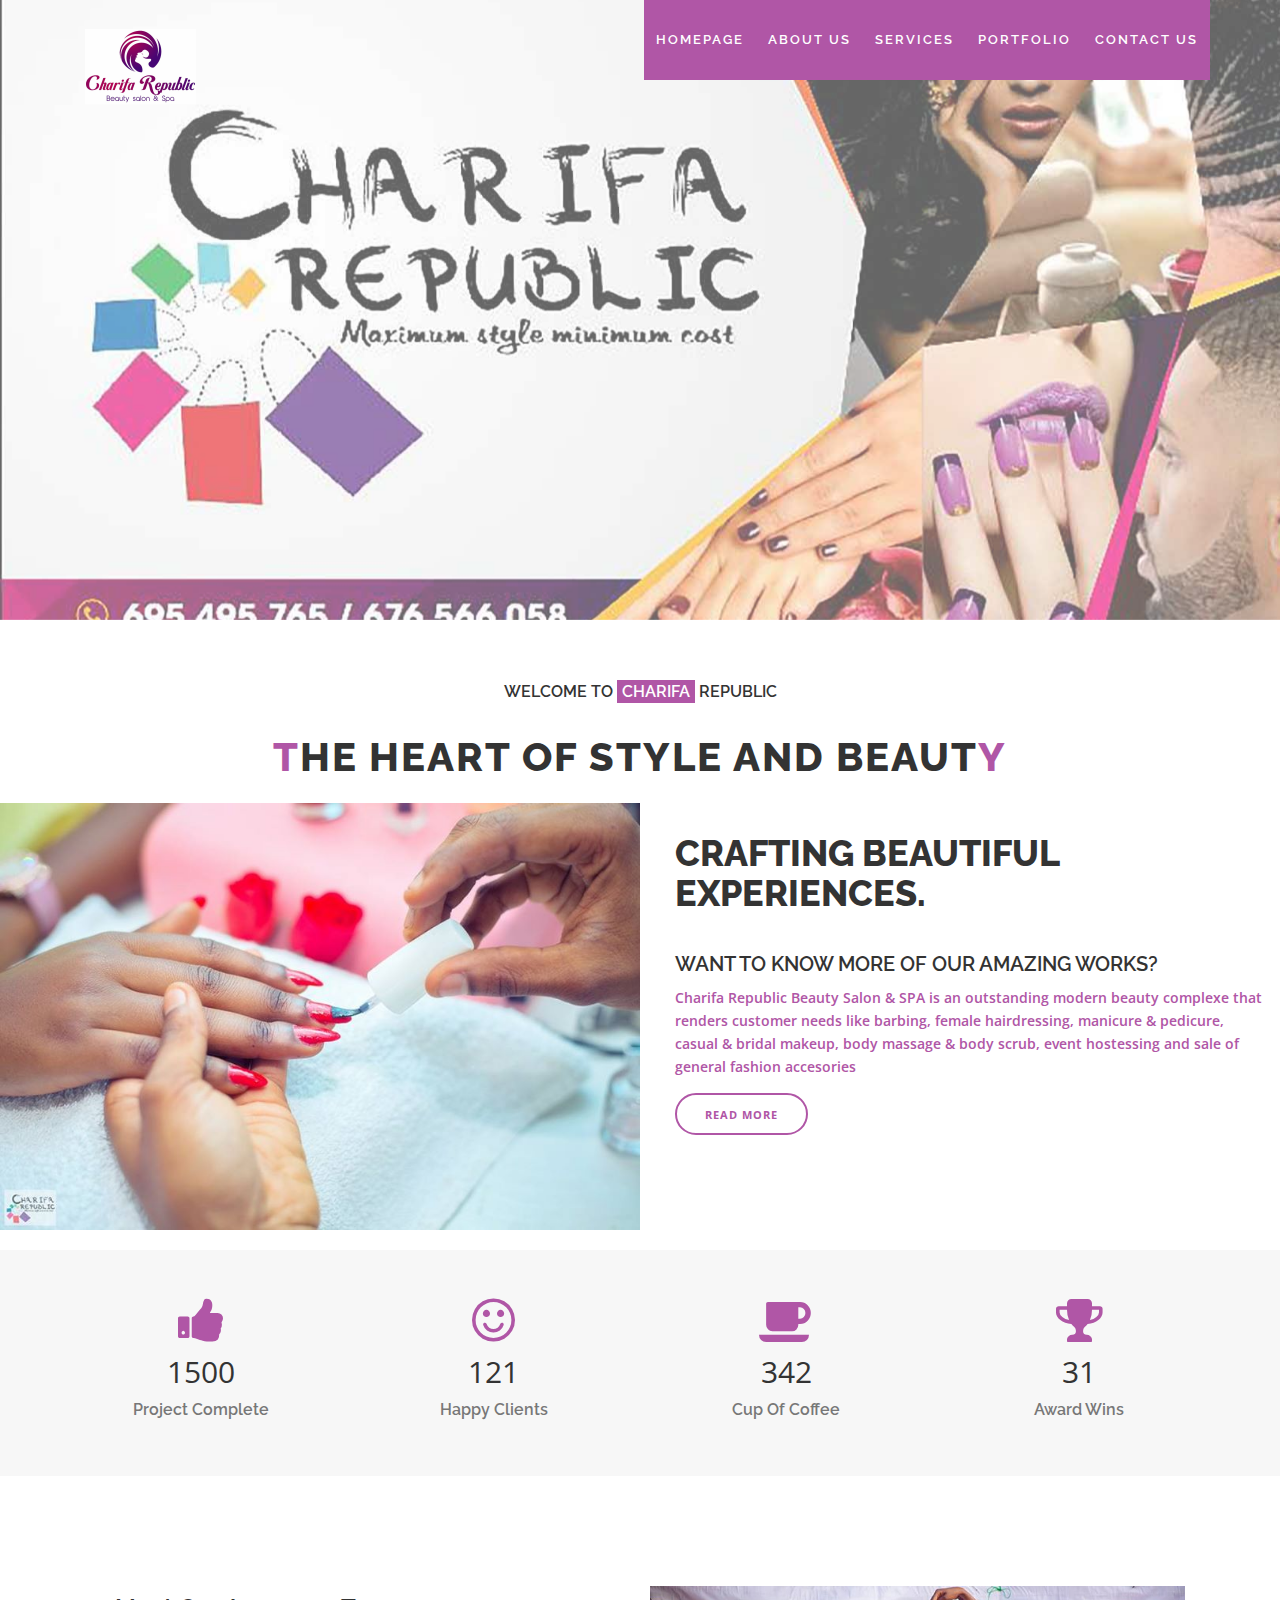
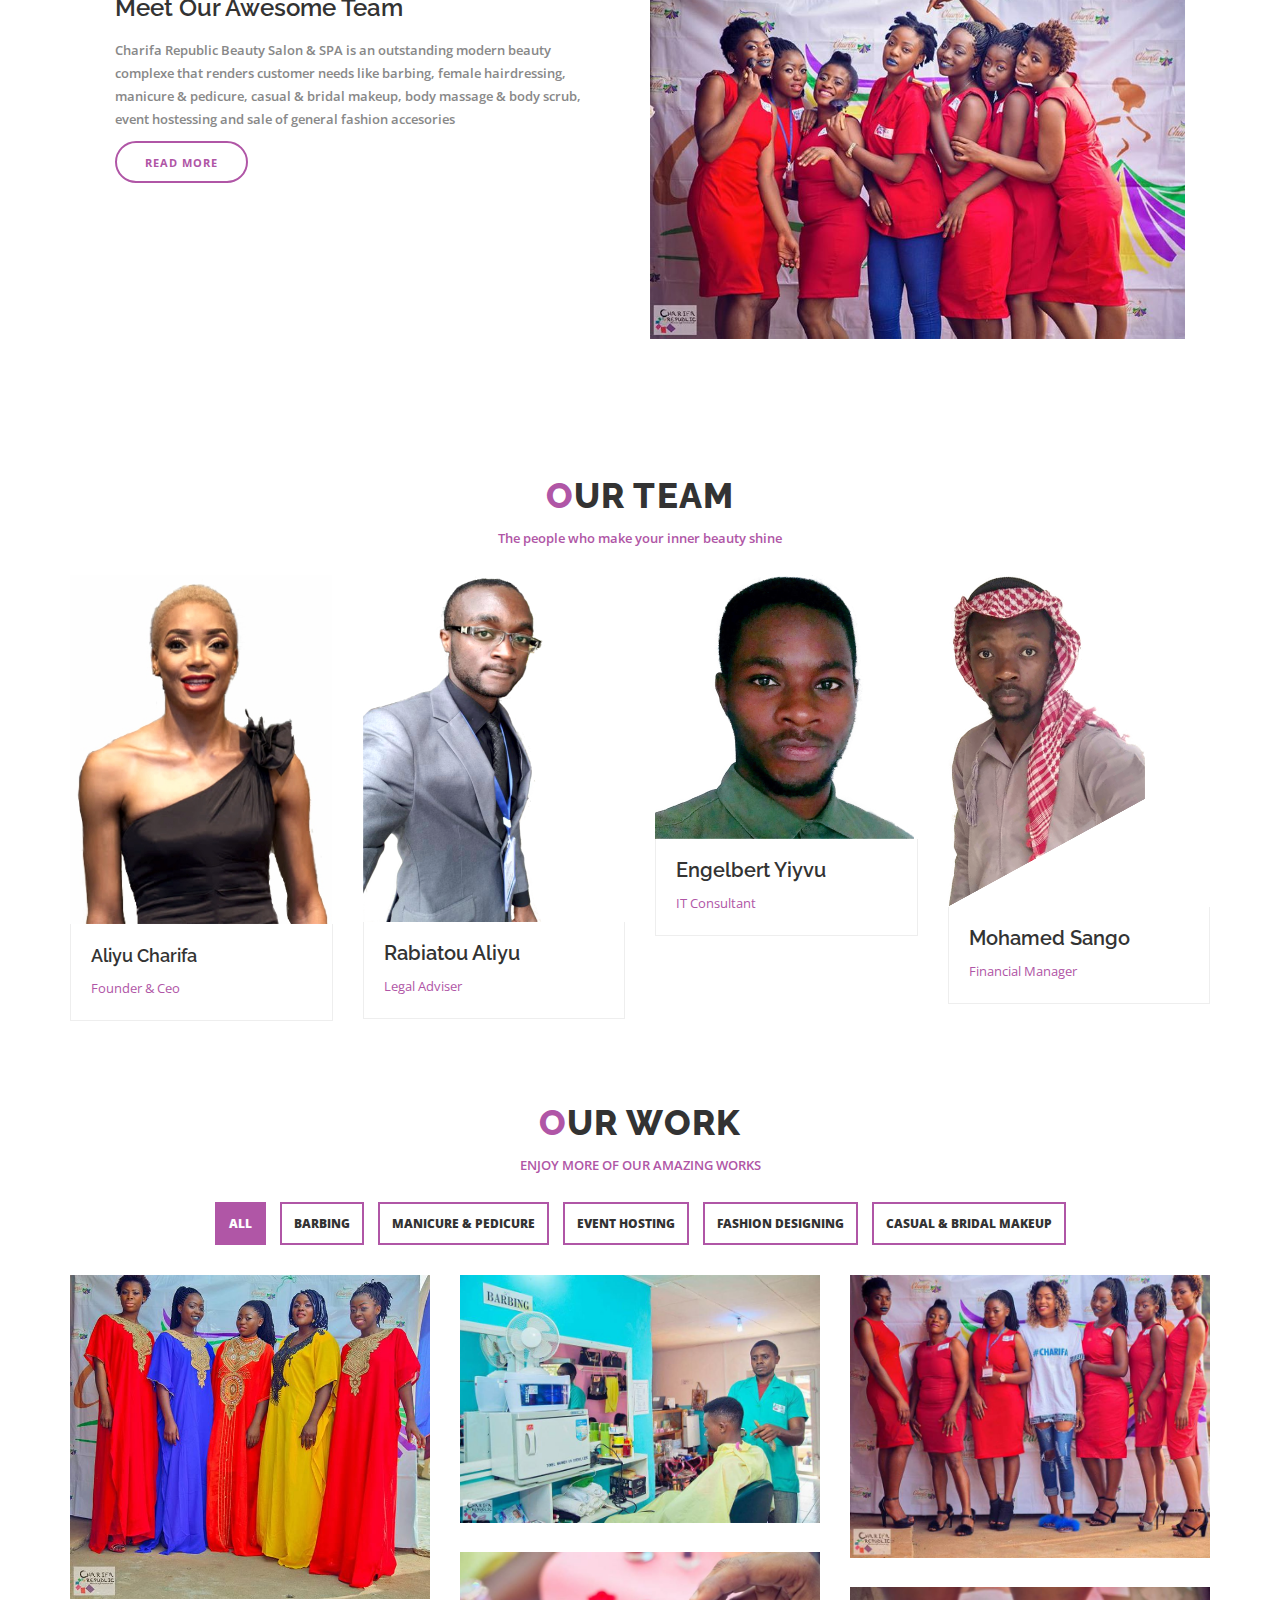
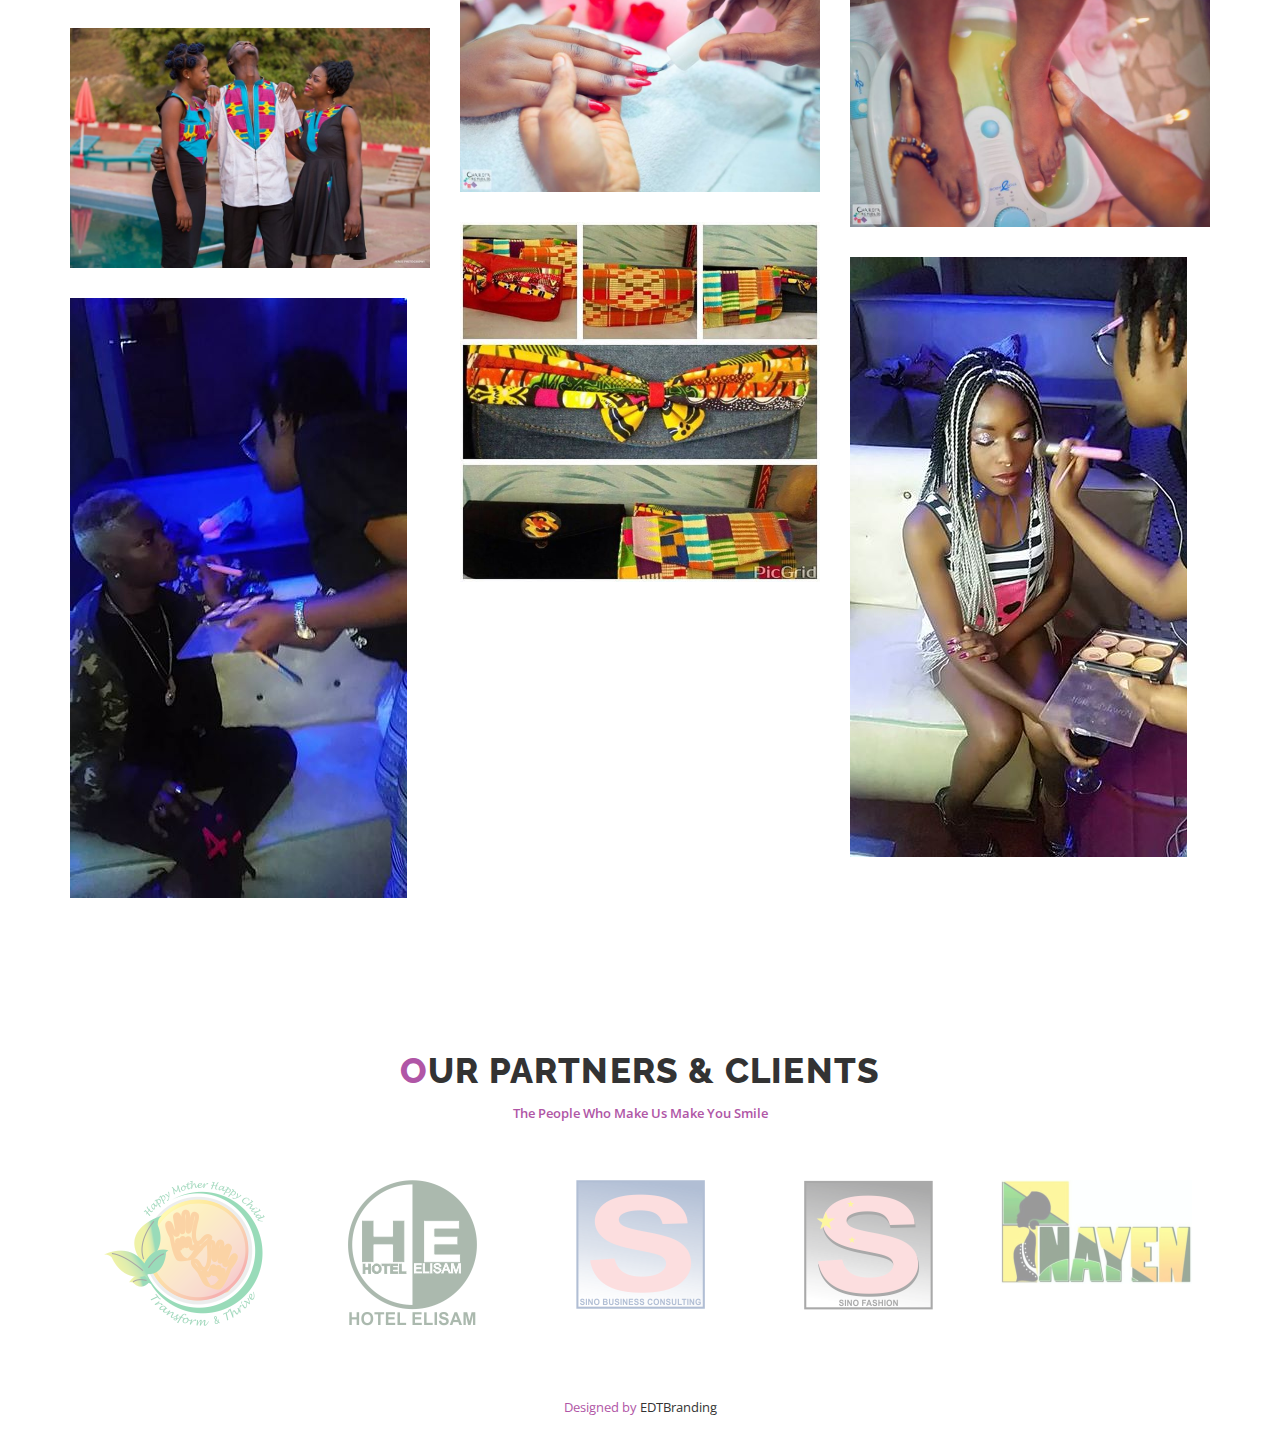
==== commit 46da1e47: "mohamed sango" ====
--- a/index.html
+++ b/index.html
@@ -347,7 +347,7 @@
                 <div class="team-social"> <a href="#"><i class="fa fa-facebook"></i></a> <a href="#"><i class="fa fa-dribbble"></i></a> <a href="#"><i class="fa fa-pinterest"></i></a> <a href="#"><i class="fa fa-google-plus"></i></a> </div>
               </div>
               <div class="team-title">
-                <h4 class="font-w-6">John Doe</h4>
+                <h4 class="font-w-6">Mohamed Sango</h4>
                 <p>Financial Manager</p>
               </div>
             </div>
--- a/assets/linearicons/css/icon-font.min.css
+++ b/assets/linearicons/css/icon-font.min.css
@@ -0,0 +1,7 @@
+/*
+Linearicons Free v1.0.0 - https://linearicons.com/free
+By Perxis - https://perxis.com
+(c) 2014-2015 Perxis.com
+License: https://linearicons.com/free/license
+*/
+@font-face{font-family:Linearicons-Free;src:url(https://cdn.linearicons.com/free/1.0.0/Linearicons-Free.eot);src:url(https://cdn.linearicons.com/free/1.0.0/Linearicons-Free.eot?#iefix) format('embedded-opentype'),url(https://cdn.linearicons.com/free/1.0.0/Linearicons-Free.woff2) format('woff2'),url(https://cdn.linearicons.com/free/1.0.0/Linearicons-Free.ttf) format('truetype'),url(https://cdn.linearicons.com/free/1.0.0/Linearicons-Free.woff) format('woff'),url(https://cdn.linearicons.com/free/1.0.0/Linearicons-Free.svg#Linearicons-Free) format('svg');font-weight:400;font-style:normal}.lnr{font-family:Linearicons-Free;speak:none;font-style:normal;font-weight:400;font-variant:normal;text-transform:none;line-height:1;-webkit-font-smoothing:antialiased;-moz-osx-font-smoothing:grayscale}.lnr-home:before{content:"\e800"}.lnr-apartment:before{content:"\e801"}.lnr-pencil:before{content:"\e802"}.lnr-magic-wand:before{content:"\e803"}.lnr-drop:before{content:"\e804"}.lnr-lighter:before{content:"\e805"}.lnr-poop:before{content:"\e806"}.lnr-sun:before{content:"\e807"}.lnr-moon:before{content:"\e808"}.lnr-cloud:before{content:"\e809"}.lnr-cloud-upload:before{content:"\e80a"}.lnr-cloud-download:before{content:"\e80b"}.lnr-cloud-sync:before{content:"\e80c"}.lnr-cloud-check:before{content:"\e80d"}.lnr-database:before{content:"\e80e"}.lnr-lock:before{content:"\e80f"}.lnr-cog:before{content:"\e810"}.lnr-trash:before{content:"\e811"}.lnr-dice:before{content:"\e812"}.lnr-heart:before{content:"\e813"}.lnr-star:before{content:"\e814"}.lnr-star-half:before{content:"\e815"}.lnr-star-empty:before{content:"\e816"}.lnr-flag:before{content:"\e817"}.lnr-envelope:before{content:"\e818"}.lnr-paperclip:before{content:"\e819"}.lnr-inbox:before{content:"\e81a"}.lnr-eye:before{content:"\e81b"}.lnr-printer:before{content:"\e81c"}.lnr-file-empty:before{content:"\e81d"}.lnr-file-add:before{content:"\e81e"}.lnr-enter:before{content:"\e81f"}.lnr-exit:before{content:"\e820"}.lnr-graduation-hat:before{content:"\e821"}.lnr-license:before{content:"\e822"}.lnr-music-note:before{content:"\e823"}.lnr-film-play:before{content:"\e824"}.lnr-camera-video:before{content:"\e825"}.lnr-camera:before{content:"\e826"}.lnr-picture:before{content:"\e827"}.lnr-book:before{content:"\e828"}.lnr-bookmark:before{content:"\e829"}.lnr-user:before{content:"\e82a"}.lnr-users:before{content:"\e82b"}.lnr-shirt:before{content:"\e82c"}.lnr-store:before{content:"\e82d"}.lnr-cart:before{content:"\e82e"}.lnr-tag:before{content:"\e82f"}.lnr-phone-handset:before{content:"\e830"}.lnr-phone:before{content:"\e831"}.lnr-pushpin:before{content:"\e832"}.lnr-map-marker:before{content:"\e833"}.lnr-map:before{content:"\e834"}.lnr-location:before{content:"\e835"}.lnr-calendar-full:before{content:"\e836"}.lnr-keyboard:before{content:"\e837"}.lnr-spell-check:before{content:"\e838"}.lnr-screen:before{content:"\e839"}.lnr-smartphone:before{content:"\e83a"}.lnr-tablet:before{content:"\e83b"}.lnr-laptop:before{content:"\e83c"}.lnr-laptop-phone:before{content:"\e83d"}.lnr-power-switch:before{content:"\e83e"}.lnr-bubble:before{content:"\e83f"}.lnr-heart-pulse:before{content:"\e840"}.lnr-construction:before{content:"\e841"}.lnr-pie-chart:before{content:"\e842"}.lnr-chart-bars:before{content:"\e843"}.lnr-gift:before{content:"\e844"}.lnr-diamond:before{content:"\e845"}.lnr-linearicons:before{content:"\e846"}.lnr-dinner:before{content:"\e847"}.lnr-coffee-cup:before{content:"\e848"}.lnr-leaf:before{content:"\e849"}.lnr-paw:before{content:"\e84a"}.lnr-rocket:before{content:"\e84b"}.lnr-briefcase:before{content:"\e84c"}.lnr-bus:before{content:"\e84d"}.lnr-car:before{content:"\e84e"}.lnr-train:before{content:"\e84f"}.lnr-bicycle:before{content:"\e850"}.lnr-wheelchair:before{content:"\e851"}.lnr-select:before{content:"\e852"}.lnr-earth:before{content:"\e853"}.lnr-smile:before{content:"\e854"}.lnr-sad:before{content:"\e855"}.lnr-neutral:before{content:"\e856"}.lnr-mustache:before{content:"\e857"}.lnr-alarm:before{content:"\e858"}.lnr-bullhorn:before{content:"\e859"}.lnr-volume-high:before{content:"\e85a"}.lnr-volume-medium:before{content:"\e85b"}.lnr-volume-low:before{content:"\e85c"}.lnr-volume:before{content:"\e85d"}.lnr-mic:before{content:"\e85e"}.lnr-hourglass:before{content:"\e85f"}.lnr-undo:before{content:"\e860"}.lnr-redo:before{content:"\e861"}.lnr-sync:before{content:"\e862"}.lnr-history:before{content:"\e863"}.lnr-clock:before{content:"\e864"}.lnr-download:before{content:"\e865"}.lnr-upload:before{content:"\e866"}.lnr-enter-down:before{content:"\e867"}.lnr-exit-up:before{content:"\e868"}.lnr-bug:before{content:"\e869"}.lnr-code:before{content:"\e86a"}.lnr-link:before{content:"\e86b"}.lnr-unlink:before{content:"\e86c"}.lnr-thumbs-up:before{content:"\e86d"}.lnr-thumbs-down:before{content:"\e86e"}.lnr-magnifier:before{content:"\e86f"}.lnr-cross:before{content:"\e870"}.lnr-menu:before{content:"\e871"}.lnr-list:before{content:"\e872"}.lnr-chevron-up:before{content:"\e873"}.lnr-chevron-down:before{content:"\e874"}.lnr-chevron-left:before{content:"\e875"}.lnr-chevron-right:before{content:"\e876"}.lnr-arrow-up:before{content:"\e877"}.lnr-arrow-down:before{content:"\e878"}.lnr-arrow-left:before{content:"\e879"}.lnr-arrow-right:before{content:"\e87a"}.lnr-move:before{content:"\e87b"}.lnr-warning:before{content:"\e87c"}.lnr-question-circle:before{content:"\e87d"}.lnr-menu-circle:before{content:"\e87e"}.lnr-checkmark-circle:before{content:"\e87f"}.lnr-cross-circle:before{content:"\e880"}.lnr-plus-circle:before{content:"\e881"}.lnr-circle-minus:before{content:"\e882"}.lnr-arrow-up-circle:before{content:"\e883"}.lnr-arrow-down-circle:before{content:"\e884"}.lnr-arrow-left-circle:before{content:"\e885"}.lnr-arrow-right-circle:before{content:"\e886"}.lnr-chevron-up-circle:before{content:"\e887"}.lnr-chevron-down-circle:before{content:"\e888"}.lnr-chevron-left-circle:before{content:"\e889"}.lnr-chevron-right-circle:before{content:"\e88a"}.lnr-crop:before{content:"\e88b"}.lnr-frame-expand:before{content:"\e88c"}.lnr-frame-contract:before{content:"\e88d"}.lnr-layers:before{content:"\e88e"}.lnr-funnel:before{content:"\e88f"}.lnr-text-format:before{content:"\e890"}.lnr-text-format-remove:before{content:"\e891"}.lnr-text-size:before{content:"\e892"}.lnr-bold:before{content:"\e893"}.lnr-italic:before{content:"\e894"}.lnr-underline:before{content:"\e895"}.lnr-strikethrough:before{content:"\e896"}.lnr-highlight:before{content:"\e897"}.lnr-text-align-left:before{content:"\e898"}.lnr-text-align-center:before{content:"\e899"}.lnr-text-align-right:before{content:"\e89a"}.lnr-text-align-justify:before{content:"\e89b"}.lnr-line-spacing:before{content:"\e89c"}.lnr-indent-increase:before{content:"\e89d"}.lnr-indent-decrease:before{content:"\e89e"}.lnr-pilcrow:before{content:"\e89f"}.lnr-direction-ltr:before{content:"\e8a0"}.lnr-direction-rtl:before{content:"\e8a1"}.lnr-page-break:before{content:"\e8a2"}.lnr-sort-alpha-asc:before{content:"\e8a3"}.lnr-sort-amount-asc:before{content:"\e8a4"}.lnr-hand:before{content:"\e8a5"}.lnr-pointer-up:before{content:"\e8a6"}.lnr-pointer-right:before{content:"\e8a7"}.lnr-pointer-down:before{content:"\e8a8"}.lnr-pointer-left:before{content:"\e8a9"}--- a/assets/revolution/css/settings.css
+++ b/assets/revolution/css/settings.css
@@ -0,0 +1,1549 @@
+/*-----------------------------------------------------------------------------
+
+-	Revolution Slider 5.0 Default Style Settings -
+
+Screen Stylesheet
+
+version:   	5.0.0
+date:      	29/10/15
+author:		themepunch
+email:     	info@themepunch.com
+website:   	http://www.themepunch.com
+-----------------------------------------------------------------------------*/
+
+
+
+.rtl {
+	direction: rtl;
+}
+@font-face {
+	font-family: 'revicons';
+	src: url('../fonts/revicons/revicons90c6.eot?5510888');
+	src: url('../fonts/revicons/revicons90c6.eot?5510888#iefix') format('embedded-opentype'),  url('../fonts/revicons/revicons90c6.woff?5510888') format('woff'),  url('../fonts/revicons/revicons90c6.ttf?5510888') format('truetype'),  url('../fonts/revicons/revicons90c6.svg?5510888#revicons') format('svg');
+	font-weight: normal;
+	font-style: normal;
+}
+[class^="revicon-"]:before, [class*=" revicon-"]:before {
+	font-family: "revicons";
+	font-style: normal;
+	font-weight: normal;
+	speak: none;
+	display: inline-block;
+	text-decoration: inherit;
+	width: 1em;
+	margin-right: .2em;
+	text-align: center;
+	/* For safety - reset parent styles, that can break glyph codes*/
+	font-variant: normal;
+	text-transform: none;
+	/* fix buttons height, for twitter bootstrap */
+	line-height: 1em;
+	/* Animation center compensation - margins should be symmetric */
+  /* remove if not needed */
+	margin-left: .2em;/* you can be more comfortable with increased icons size */
+  /* font-size: 120%; */
+
+  /* Uncomment for 3D effect */
+  /* text-shadow: 1px 1px 1px rgba(127, 127, 127, 0.3); */
+}
+.revicon-search-1:before {
+	content: '\e802';
+} /* '' */
+.revicon-pencil-1:before {
+	content: '\e831';
+} /* '' */
+.revicon-picture-1:before {
+	content: '\e803';
+} /* '' */
+.revicon-cancel:before {
+	content: '\e80a';
+} /* '' */
+.revicon-info-circled:before {
+	content: '\e80f';
+} /* '' */
+.revicon-trash:before {
+	content: '\e801';
+} /* '' */
+.revicon-left-dir:before {
+	content: '\e817';
+} /* '' */
+.revicon-right-dir:before {
+	content: '\e818';
+} /* '' */
+.revicon-down-open:before {
+	content: '\e83b';
+} /* '' */
+.revicon-left-open:before {
+	content: '\e819';
+} /* '' */
+.revicon-right-open:before {
+	content: '\e81a';
+} /* '' */
+.revicon-angle-left:before {
+	content: '\e820';
+} /* '' */
+.revicon-angle-right:before {
+	content: '\e81d';
+} /* '' */
+.revicon-left-big:before {
+	content: '\e81f';
+} /* '' */
+.revicon-right-big:before {
+	content: '\e81e';
+} /* '' */
+.revicon-magic:before {
+	content: '\e807';
+} /* '' */
+.revicon-picture:before {
+	content: '\e800';
+} /* '' */
+.revicon-export:before {
+	content: '\e80b';
+} /* '' */
+.revicon-cog:before {
+	content: '\e832';
+} /* '' */
+.revicon-login:before {
+	content: '\e833';
+} /* '' */
+.revicon-logout:before {
+	content: '\e834';
+} /* '' */
+.revicon-video:before {
+	content: '\e805';
+} /* '' */
+.revicon-arrow-combo:before {
+	content: '\e827';
+} /* '' */
+.revicon-left-open-1:before {
+	content: '\e82a';
+} /* '' */
+.revicon-right-open-1:before {
+	content: '\e82b';
+} /* '' */
+.revicon-left-open-mini:before {
+	content: '\e822';
+} /* '' */
+.revicon-right-open-mini:before {
+	content: '\e823';
+} /* '' */
+.revicon-left-open-big:before {
+	content: '\e824';
+} /* '' */
+.revicon-right-open-big:before {
+	content: '\e825';
+} /* '' */
+.revicon-left:before {
+	content: '\e836';
+} /* '' */
+.revicon-right:before {
+	content: '\e826';
+} /* '' */
+.revicon-ccw:before {
+	content: '\e808';
+} /* '' */
+.revicon-arrows-ccw:before {
+	content: '\e806';
+} /* '' */
+.revicon-palette:before {
+	content: '\e829';
+} /* '' */
+.revicon-list-add:before {
+	content: '\e80c';
+} /* '' */
+.revicon-doc:before {
+	content: '\e809';
+} /* '' */
+.revicon-left-open-outline:before {
+	content: '\e82e';
+} /* '' */
+.revicon-left-open-2:before {
+	content: '\e82c';
+} /* '' */
+.revicon-right-open-outline:before {
+	content: '\e82f';
+} /* '' */
+.revicon-right-open-2:before {
+	content: '\e82d';
+} /* '' */
+.revicon-equalizer:before {
+	content: '\e83a';
+} /* '' */
+.revicon-layers-alt:before {
+	content: '\e804';
+} /* '' */
+.revicon-popup:before {
+	content: '\e828';
+} /* '' */
+/******************************
+	-	BASIC STYLES		-
+******************************/
+
+.rev_slider_wrapper {
+	position: relative;
+	
+	z-index: 0;
+}
+.rev_slider_wrapper1 {
+	position: relative;
+	margin-top:-80px;
+	z-index: 0;
+}
+.rev_slider {
+	position: relative;
+	overflow: visible;
+}
+.tp-overflow-hidden {
+	overflow: hidden;
+}
+.tp-simpleresponsive img, .rev_slider img {
+	max-width: none !important;
+	-moz-transition: none;
+	-webkit-transition: none;
+	-o-transition: none;
+	transition: none;
+	margin: 0px;
+	padding: 0px;
+	border-width: 0px;
+	border: none;
+}
+.rev_slider .no-slides-text {
+	font-weight: bold;
+	text-align: center;
+	padding-top: 80px;
+}
+.rev_slider >ul, .rev_slider_wrapper >ul, .tp-revslider-mainul >li, .rev_slider >ul >li, .rev_slider >ul >li:before, .tp-revslider-mainul >li:before, .tp-simpleresponsive >ul, .tp-simpleresponsive >ul >li, .tp-simpleresponsive >ul >li:before, .tp-revslider-mainul >li, .tp-simpleresponsive >ul >li {
+	list-style: none !important;
+	position: absolute;
+	margin: 0px !important;
+	padding: 0px !important;
+	overflow-x: visible;
+	overflow-y: visible;
+	list-style-type: none !important;
+	background-image: none;
+	background-position: 0px 0px;
+	text-indent: 0em;
+	top: 0px;
+	left: 0px;
+}
+.tp-revslider-mainul >li, .rev_slider >ul >li, .rev_slider >ul >li:before, .tp-revslider-mainul >li:before, .tp-simpleresponsive >ul >li, .tp-simpleresponsive >ul >li:before, .tp-revslider-mainul >li, .tp-simpleresponsive >ul >li {
+	visibility: hidden;
+}
+.tp-revslider-slidesli, .tp-revslider-mainul {
+	padding: 0 !important;
+	margin: 0 !important;
+	list-style: none !important;
+}
+.rev_slider li.tp-revslider-slidesli {
+	position: absolute !important;
+}
+.tp-caption .rs-untoggled-content {
+	display: block;
+}
+.tp-caption .rs-toggled-content {
+	display: none;
+}
+.rs-toggle-content-active.tp-caption .rs-toggled-content {
+	display: block;
+}
+.rs-toggle-content-active.tp-caption .rs-untoggled-content {
+	display: none;
+}
+.rev_slider .tp-caption, .rev_slider .caption {
+	position: relative;
+	visibility: hidden;
+	white-space: nowrap;
+	display: block;
+}
+.rev_slider .tp-mask-wrap .tp-caption, .rev_slider .tp-mask-wrap *:last-child, .wpb_text_column .rev_slider .tp-mask-wrap .tp-caption, .wpb_text_column .rev_slider .tp-mask-wrap *:last-child {
+	margin-bottom: 0;
+}
+.tp-svg-layer svg {
+	width: 100%;
+	height: 100%;
+	position: relative;
+	vertical-align: top
+}
+/* CAROUSEL FUNCTIONS */
+.tp-carousel-wrapper {
+	cursor: url(openhand.html), move;
+}
+.tp-carousel-wrapper.dragged {
+	cursor: url(closedhand.html), move;
+}
+/* ADDED FOR SLIDELINK MANAGEMENT */
+.tp-caption {
+	z-index: 1
+}
+.tp_inner_padding {
+	box-sizing: border-box;
+	-webkit-box-sizing: border-box;
+	-moz-box-sizing: border-box;
+	max-height: none !important;
+}
+.tp-caption {
+	-moz-user-select: none;
+	-khtml-user-select: none;
+	-webkit-user-select: none;
+	-o-user-select: none;
+	position: absolute;
+	-webkit-font-smoothing: antialiased !important;
+}
+.tp-caption.tp-layer-selectable {
+	-moz-user-select: all;
+	-khtml-user-select: all;
+	-webkit-user-select: all;
+	-o-user-select: all;
+}
+.tp-forcenotvisible, .tp-hide-revslider, .tp-caption.tp-hidden-caption {
+	visibility: hidden !important;
+	display: none !important
+}
+.rev_slider embed, .rev_slider iframe, .rev_slider object, .rev_slider audio, .rev_slider video {
+	max-width: none !important
+}
+/**********************************************
+	-	FULLSCREEN AND FULLWIDHT CONTAINERS	-
+**********************************************/
+.rev_slider_wrapper {
+	width: 100%;
+}
+.fullscreen-container {
+	position: relative;
+	padding: 0;
+}
+.fullwidthbanner-container {
+	position: relative;
+	padding: 0;
+	overflow: hidden;
+}
+.fullwidthbanner-container .fullwidthabanner {
+	width: 100%;
+	position: relative;
+}
+/*********************************
+	-	SPECIAL TP CAPTIONS -
+**********************************/
+
+.tp-static-layers {
+	position: absolute;
+	z-index: 101;
+	top: 0px;
+	left: 0px;/*pointer-events:none;*/
+
+}
+.tp-caption .frontcorner {
+	width: 0;
+	height: 0;
+	border-left: 40px solid transparent;
+	border-right: 0px solid transparent;
+	border-top: 40px solid #00A8FF;
+	position: absolute;
+	left: -40px;
+	top: 0px;
+}
+.tp-caption .backcorner {
+	width: 0;
+	height: 0;
+	border-left: 0px solid transparent;
+	border-right: 40px solid transparent;
+	border-bottom: 40px solid #00A8FF;
+	position: absolute;
+	right: 0px;
+	top: 0px;
+}
+.tp-caption .frontcornertop {
+	width: 0;
+	height: 0;
+	border-left: 40px solid transparent;
+	border-right: 0px solid transparent;
+	border-bottom: 40px solid #00A8FF;
+	position: absolute;
+	left: -40px;
+	top: 0px;
+}
+.tp-caption .backcornertop {
+	width: 0;
+	height: 0;
+	border-left: 0px solid transparent;
+	border-right: 40px solid transparent;
+	border-top: 40px solid #00A8FF;
+	position: absolute;
+	right: 0px;
+	top: 0px;
+}
+.tp-layer-inner-rotation {
+	position: relative !important;
+}
+/***********************************************
+	-	SPECIAL ALTERNATIVE IMAGE SETTINGS	-
+***********************************************/
+
+img.tp-slider-alternative-image {
+	width: 100%;
+	height: auto;
+}
+/******************************
+	-	IE8 HACKS	-
+*******************************/
+.noFilterClass {
+	filter: none !important;
+}
+/********************************
+	-	FULLSCREEN VIDEO	-
+*********************************/
+
+.rs-background-video-layer {
+	position: absolute;
+	top: 0px;
+	left: 0px;
+	width: 100%;
+	height: 100%;
+	visibility: hidden;
+	z-index: 0;
+}
+.tp-caption.coverscreenvideo {
+	width: 100%;
+	height: 100%;
+	top: 0px;
+	left: 0px;
+	position: absolute;
+}
+.caption.fullscreenvideo, .tp-caption.fullscreenvideo {
+	left: 0px;
+	top: 0px;
+	position: absolute;
+	width: 100%;
+	height: 100%
+}
+.caption.fullscreenvideo iframe, .caption.fullscreenvideo audio, .caption.fullscreenvideo video, .tp-caption.fullscreenvideo iframe, .tp-caption.fullscreenvideo iframe audio, .tp-caption.fullscreenvideo iframe video {
+	width: 100% !important;
+	height: 100% !important;
+	display: none
+}
+.fullcoveredvideo audio, .fullscreenvideo audio .fullcoveredvideo video, .fullscreenvideo video {
+	background: #000
+}
+.fullcoveredvideo .tp-poster {
+	background-position: center center;
+	background-size: cover;
+	width: 100%;
+	height: 100%;
+	top: 0px;
+	left: 0px
+}
+.videoisplaying .html5vid .tp-poster {
+	display: none
+}
+.tp-video-play-button {
+	background: #000;
+	background: rgba(0,0,0,0.3);
+	border-radius: 5px;
+	-moz-border-radius: 5px;
+	-webkit-border-radius: 5px;
+	position: absolute;
+	top: 50%;
+	left: 50%;
+	color: #FFF;
+	z-index: 3;
+	margin-top: -25px;
+	margin-left: -25px;
+	line-height: 50px !important;
+	text-align: center;
+	cursor: pointer;
+	width: 50px;
+	height: 50px;
+	box-sizing: border-box;
+	-moz-box-sizing: border-box;
+	display: inline-block;
+	vertical-align: top;
+	z-index: 4;
+	opacity: 0;
+	-webkit-transition: opacity 300ms ease-out !important;
+	-moz-transition: opacity 300ms ease-out !important;
+	-o-transition: opacity 300ms ease-out !important;
+	transition: opacity 300ms ease-out !important;
+}
+.tp-hiddenaudio, .tp-audio-html5 .tp-video-play-button {
+	display: none !important;
+}
+.tp-caption .html5vid {
+	width: 100% !important;
+	height: 100% !important;
+}
+.tp-video-play-button i {
+	width: 50px;
+	height: 50px;
+	display: inline-block;
+	text-align: center;
+	vertical-align: top;
+	line-height: 50px !important;
+	font-size: 40px !important;
+}
+.tp-caption:hover .tp-video-play-button {
+	opacity: 1;
+}
+.tp-caption .tp-revstop {
+	display: none;
+	border-left: 5px solid #fff !important;
+	border-right: 5px solid #fff !important;
+	margin-top: 15px !important;
+	line-height: 20px !important;
+	vertical-align: top;
+	font-size: 25px !important;
+}
+.videoisplaying .revicon-right-dir {
+	display: none
+}
+.videoisplaying .tp-revstop {
+	display: inline-block
+}
+.videoisplaying .tp-video-play-button {
+	display: none
+}
+.tp-caption:hover .tp-video-play-button {
+	display: block
+}
+.fullcoveredvideo .tp-video-play-button {
+	display: none !important
+}
+.fullscreenvideo .fullscreenvideo audio {
+	object-fit: contain !important;
+}
+.fullscreenvideo .fullscreenvideo video {
+	object-fit: contain !important;
+}
+.fullscreenvideo .fullcoveredvideo audio {
+	object-fit: cover !important;
+}
+.fullscreenvideo .fullcoveredvideo video {
+	object-fit: cover !important;
+}
+.tp-video-controls {
+	position: absolute;
+	bottom: 0;
+	left: 0;
+	right: 0;
+	padding: 5px;
+	opacity: 0;
+	-webkit-transition: opacity .3s;
+	-moz-transition: opacity .3s;
+	-o-transition: opacity .3s;
+	-ms-transition: opacity .3s;
+	transition: opacity .3s;
+	background-image: linear-gradient(to bottom, rgb(0,0,0) 13%, rgb(50,50,50) 100%);
+	background-image: -o-linear-gradient(bottom, rgb(0,0,0) 13%, rgb(50,50,50) 100%);
+	background-image: -moz-linear-gradient(bottom, rgb(0,0,0) 13%, rgb(50,50,50) 100%);
+	background-image: -webkit-linear-gradient(bottom, rgb(0,0,0) 13%, rgb(50,50,50) 100%);
+	background-image: -ms-linear-gradient(bottom, rgb(0,0,0) 13%, rgb(50,50,50) 100%);
+	background-image: -webkit-gradient(linear, left bottom, left top, color-stop(0.13, rgb(0,0,0)), color-stop(1, rgb(50,50,50)));
+	display: table;
+	max-width: 100%;
+	overflow: hidden;
+	box-sizing: border-box;
+	-moz-box-sizing: border-box;
+	-webkit-box-sizing: border-box;
+}
+.tp-caption:hover .tp-video-controls {
+	opacity: .9;
+}
+.tp-video-button {
+	background: rgba(0,0,0,.5);
+	border: 0;
+	color: #EEE;
+	-webkit-border-radius: 3px;
+	-moz-border-radius: 3px;
+	-o-border-radius: 3px;
+	border-radius: 3px;
+	cursor: pointer;
+	line-height: 12px;
+	font-size: 12px;
+	color: #fff;
+	padding: 0px;
+	margin: 0px;
+	outline: none;
+}
+.tp-video-button:hover {
+	cursor: pointer;
+}
+.tp-video-button-wrap, .tp-video-seek-bar-wrap, .tp-video-vol-bar-wrap {
+	padding: 0px 5px;
+	display: table-cell;
+	vertical-align: middle;
+}
+.tp-video-seek-bar-wrap {
+	width: 80%
+}
+.tp-video-vol-bar-wrap {
+	width: 20%
+}
+.tp-volume-bar, .tp-seek-bar {
+	width: 100%;
+	cursor: pointer;
+	outline: none;
+	line-height: 12px;
+	margin: 0;
+	padding: 0;
+}
+.rs-fullvideo-cover {
+	width: 100%;
+	height: 100%;
+	top: 0px;
+	left: 0px;
+	position: absolute;
+	background: transparent;
+	z-index: 5;
+}
+ .rs-background-video-layer video::-webkit-media-controls {
+display:none !important;
+}
+.rs-background-video-layer audio::-webkit-media-controls {
+display:none !important;
+}
+.tp-audio-html5 .tp-video-controls {
+	opacity: 1 !important;
+	visibility: visible !important
+}
+/********************************
+	-	DOTTED OVERLAYS	-
+*********************************/
+.tp-dottedoverlay {
+	background-repeat: repeat;
+	width: 100%;
+	height: 100%;
+	position: absolute;
+	top: 0px;
+	left: 0px;
+	z-index: 3
+}
+.tp-dottedoverlay.twoxtwo {
+	background: url(../assets/gridtile.png)
+}
+.tp-dottedoverlay.twoxtwowhite {
+	background: url(../assets/gridtile_white.png)
+}
+.tp-dottedoverlay.threexthree {
+	background: url(../assets/gridtile_3x3.png)
+}
+.tp-dottedoverlay.threexthreewhite {
+	background: url(../assets/gridtile_3x3_white.png)
+}
+/******************************
+	-	SHADOWS		-
+******************************/
+
+.tp-shadowcover {
+	width: 100%;
+	height: 100%;
+	top: 0px;
+	left: 0px;
+	background: #fff;
+	position: absolute;
+	z-index: -1;
+}
+.tp-shadow1 {
+	-webkit-box-shadow: 0 10px 6px -6px rgba(0,0,0,0.8);
+	-moz-box-shadow: 0 10px 6px -6px rgba(0,0,0,0.8);
+	box-shadow: 0 10px 6px -6px rgba(0,0,0,0.8);
+}
+.tp-shadow2:before, .tp-shadow2:after, .tp-shadow3:before, .tp-shadow4:after {
+	z-index: -2;
+	position: absolute;
+	content: "";
+	bottom: 10px;
+	left: 10px;
+	width: 50%;
+	top: 85%;
+	max-width: 300px;
+	background: transparent;
+	-webkit-box-shadow: 0 15px 10px rgba(0,0,0,0.8);
+	-moz-box-shadow: 0 15px 10px rgba(0,0,0,0.8);
+	box-shadow: 0 15px 10px rgba(0,0,0,0.8);
+	-webkit-transform: rotate(-3deg);
+	-moz-transform: rotate(-3deg);
+	-o-transform: rotate(-3deg);
+	-ms-transform: rotate(-3deg);
+	transform: rotate(-3deg);
+}
+.tp-shadow2:after, .tp-shadow4:after {
+	-webkit-transform: rotate(3deg);
+	-moz-transform: rotate(3deg);
+	-o-transform: rotate(3deg);
+	-ms-transform: rotate(3deg);
+	transform: rotate(3deg);
+	right: 10px;
+	left: auto;
+}
+.tp-shadow5 {
+	position: relative;
+	-webkit-box-shadow: 0 1px 4px rgba(0, 0, 0, 0.3), 0 0 40px rgba(0, 0, 0, 0.1) inset;
+	-moz-box-shadow: 0 1px 4px rgba(0, 0, 0, 0.3), 0 0 40px rgba(0, 0, 0, 0.1) inset;
+	box-shadow: 0 1px 4px rgba(0, 0, 0, 0.3), 0 0 40px rgba(0, 0, 0, 0.1) inset;
+}
+.tp-shadow5:before, .tp-shadow5:after {
+	content: "";
+	position: absolute;
+	z-index: -2;
+	-webkit-box-shadow: 0 0 25px 0px rgba(0,0,0,0.6);
+	-moz-box-shadow: 0 0 25px 0px rgba(0,0,0,0.6);
+	box-shadow: 0 0 25px 0px rgba(0,0,0,0.6);
+	top: 30%;
+	bottom: 0;
+	left: 20px;
+	right: 20px;
+	-moz-border-radius: 100px / 20px;
+	border-radius: 100px / 20px;
+}
+/******************************
+	-	BUTTONS	-
+*******************************/
+
+.tp-button {
+	padding: 6px 13px 5px;
+	border-radius: 3px;
+	-moz-border-radius: 3px;
+	-webkit-border-radius: 3px;
+	height: 30px;
+	cursor: pointer;
+	color: #fff !important;
+	text-shadow: 0px 1px 1px rgba(0, 0, 0, 0.6) !important;
+	font-size: 15px;
+	line-height: 45px !important;
+	font-family: arial, sans-serif;
+	font-weight: bold;
+	letter-spacing: -1px;
+	text-decoration: none;
+}
+.tp-button.big {
+	color: #fff;
+	text-shadow: 0px 1px 1px rgba(0, 0, 0, 0.6);
+	font-weight: bold;
+	padding: 9px 20px;
+	font-size: 19px;
+	line-height: 57px !important;
+}
+.purchase:hover, .tp-button:hover, .tp-button.big:hover {
+	background-position: bottom, 15px 11px
+}
+/*	BUTTON COLORS	*/
+
+.tp-button.green, .tp-button:hover.green, .purchase.green, .purchase:hover.green {
+	background-color: #21a117;
+	-webkit-box-shadow: 0px 3px 0px 0px #104d0b;
+	-moz-box-shadow: 0px 3px 0px 0px #104d0b;
+	box-shadow: 0px 3px 0px 0px #104d0b;
+}
+.tp-button.blue, .tp-button:hover.blue, .purchase.blue, .purchase:hover.blue {
+	background-color: #1d78cb;
+	-webkit-box-shadow: 0px 3px 0px 0px #0f3e68;
+	-moz-box-shadow: 0px 3px 0px 0px #0f3e68;
+	box-shadow: 0px 3px 0px 0px #0f3e68
+}
+.tp-button.red, .tp-button:hover.red, .purchase.red, .purchase:hover.red {
+	background-color: #cb1d1d;
+	-webkit-box-shadow: 0px 3px 0px 0px #7c1212;
+	-moz-box-shadow: 0px 3px 0px 0px #7c1212;
+	box-shadow: 0px 3px 0px 0px #7c1212
+}
+.tp-button.orange, .tp-button:hover.orange, .purchase.orange, .purchase:hover.orange {
+	background-color: #ff7700;
+	-webkit-box-shadow: 0px 3px 0px 0px #a34c00;
+	-moz-box-shadow: 0px 3px 0px 0px #a34c00;
+	box-shadow: 0px 3px 0px 0px #a34c00
+}
+.tp-button.darkgrey, .tp-button.grey, .tp-button:hover.darkgrey, .tp-button:hover.grey, .purchase.darkgrey, .purchase:hover.darkgrey {
+	background-color: #555;
+	-webkit-box-shadow: 0px 3px 0px 0px #222;
+	-moz-box-shadow: 0px 3px 0px 0px #222;
+	box-shadow: 0px 3px 0px 0px #222
+}
+.tp-button.lightgrey, .tp-button:hover.lightgrey, .purchase.lightgrey, .purchase:hover.lightgrey {
+	background-color: #888;
+	-webkit-box-shadow: 0px 3px 0px 0px #555;
+	-moz-box-shadow: 0px 3px 0px 0px #555;
+	box-shadow: 0px 3px 0px 0px #555
+}
+/* TP BUTTONS DESKTOP SIZE */
+
+.rev-btn, .rev-btn:visited {
+	outline: none !important;
+	box-shadow: none !important;
+	text-decoration: none !important;
+	line-height: 44px;
+	font-size: 17px;
+	font-weight: 500;
+	background-color:#000;
+	padding: 12px 35px;
+	box-sizing: border-box;
+	-moz-box-sizing: border-box;
+	-webkit-box-sizing: border-box;
+	font-family: "Roboto", sans-serif;
+	cursor: pointer;
+}
+.rev-btn.rev-uppercase, .rev-btn.rev-uppercase:visited {
+	text-transform: uppercase;
+	letter-spacing: 1px;
+	font-size: 15px;
+	font-weight: 900;
+}
+.rev-btn.rev-withicon i {
+	font-size: 15px;
+	font-weight: normal;
+	position: relative;
+	top: 0px;
+	-webkit-transition: all 0.2s ease-out !important;
+	-moz-transition: all 0.2s ease-out !important;
+	-o-transition: all 0.2s ease-out !important;
+	-ms-transition: all 0.2s ease-out !important;
+	margin-left: 10px !important;
+}
+.rev-btn.rev-hiddenicon i {
+	font-size: 15px;
+	font-weight: normal;
+	position: relative;
+	top: 0px;
+	-webkit-transition: all 0.2s ease-out !important;
+	-moz-transition: all 0.2s ease-out !important;
+	-o-transition: all 0.2s ease-out !important;
+	-ms-transition: all 0.2s ease-out !important;
+	opacity: 0;
+	margin-left: 0px !important;
+	width: 0px !important;
+}
+.rev-btn.rev-hiddenicon:hover i {
+	opacity: 1 !important;
+	margin-left: 10px !important;
+	width: auto !important;
+}
+/* REV BUTTONS MEDIUM */
+.rev-btn.rev-medium, .rev-btn.rev-medium:visited {
+	line-height: 36px;
+	font-size: 14px;
+	padding: 10px 30px;
+}
+.rev-btn.rev-medium.rev-withicon i {
+	font-size: 14px;
+	top: 0px;
+}
+.rev-btn.rev-medium.rev-hiddenicon i {
+	font-size: 14px;
+	top: 0px;
+}
+/* REV BUTTONS SMALL */
+.rev-btn.rev-small, .rev-btn.rev-small:visited {
+	line-height: 28px;
+	font-size: 12px;
+	padding: 7px 20px;
+}
+.rev-btn.rev-small.rev-withicon i {
+	font-size: 12px;
+	top: 0px;
+}
+.rev-btn.rev-small.rev-hiddenicon i {
+	font-size: 12px;
+	top: 0px;
+}
+/* ROUNDING OPTIONS */
+.rev-maxround {
+	-webkit-border-radius: 30px;
+	-moz-border-radius: 30px;
+	border-radius: 30px;
+}
+.rev-minround {
+	-webkit-border-radius: 3px;
+	-moz-border-radius: 3px;
+	border-radius: 3px;
+}
+/* BURGER BUTTON */
+.rev-burger {
+	position: relative;
+	width: 60px;
+	height: 60px;
+	box-sizing: border-box;
+	padding: 22px 0 0 14px;
+	border-radius: 50%;
+	border: 1px solid rgba(51,51,51,0.25);
+	tap-highlight-color: transparent;
+	cursor: pointer;
+}
+.rev-burger span {
+	display: block;
+	width: 30px;
+	height: 3px;
+	background: #333;
+	transition: .7s;
+	pointer-events: none;
+	transform-style: flat !important;
+}
+.rev-burger span:nth-child(2) {
+	margin: 3px 0;
+}
+#dialog_addbutton .rev-burger:hover :first-child, .open .rev-burger :first-child, .open.rev-burger :first-child {
+	transform: translateY(6px) rotate(-45deg);
+	-webkit-transform: translateY(6px) rotate(-45deg);
+}
+#dialog_addbutton .rev-burger:hover :nth-child(2), .open .rev-burger :nth-child(2), .open.rev-burger :nth-child(2) {
+	transform: rotate(-45deg);
+	-webkit-transform: rotate(-45deg);
+	opacity: 0;
+}
+#dialog_addbutton .rev-burger:hover :last-child, .open .rev-burger :last-child, .open.rev-burger :last-child {
+	transform: translateY(-6px) rotate(-135deg);
+	-webkit-transform: translateY(-6px) rotate(-135deg);
+}
+.rev-burger.revb-white {
+	border: 2px solid rgba(255,255,255,0.2);
+}
+.rev-burger.revb-white span {
+	background: #fff;
+}
+.rev-burger.revb-whitenoborder {
+	border: 0;
+}
+.rev-burger.revb-whitenoborder span {
+	background: #fff;
+}
+.rev-burger.revb-darknoborder {
+	border: 0;
+}
+.rev-burger.revb-darknoborder span {
+	background: #333;
+}
+.rev-burger.revb-whitefull {
+	background: #fff;
+	border: none;
+}
+.rev-burger.revb-whitefull span {
+	background: #333;
+}
+.rev-burger.revb-darkfull {
+	background: #333;
+	border: none;
+}
+.rev-burger.revb-darkfull span {
+	background: #fff;
+}
+
+
+/* SCROLL DOWN BUTTON */
+@-webkit-keyframes rev-ani-mouse {
+ 0% {
+opacity: 1;
+top: 29%;
+}
+ 15% {
+opacity: 1;
+top: 50%;
+}
+ 50% {
+opacity: 0;
+top: 50%;
+}
+ 100% {
+opacity: 0;
+top: 29%;
+}
+}
+@-moz-keyframes rev-ani-mouse {
+ 0% {
+opacity: 1;
+top: 29%;
+}
+ 15% {
+opacity: 1;
+top: 50%;
+}
+ 50% {
+opacity: 0;
+top: 50%;
+}
+ 100% {
+opacity: 0;
+top: 29%;
+}
+}
+@keyframes rev-ani-mouse {
+ 0% {
+opacity: 1;
+top: 29%;
+}
+ 15% {
+opacity: 1;
+top: 50%;
+}
+ 50% {
+opacity: 0;
+top: 50%;
+}
+ 100% {
+opacity: 0;
+top: 29%;
+}
+}
+.rev-scroll-btn {
+	display: inline-block;
+	position: relative;
+	left: 0;
+	right: 0;
+	text-align: center;
+	cursor: pointer;
+	width: 35px;
+	height: 55px;
+	-webkit-box-sizing: border-box;
+	-moz-box-sizing: border-box;
+	box-sizing: border-box;
+	border: 3px solid white;
+	border-radius: 23px;
+}
+.rev-scroll-btn > * {
+	display: inline-block;
+	line-height: 18px;
+	font-size: 13px;
+	font-weight: normal;
+	color: #7f8c8d;
+	color: #ffffff;
+	font-family: "proxima-nova", "Helvetica Neue", Helvetica, Arial, sans-serif;
+	letter-spacing: 2px;
+}
+.rev-scroll-btn > *:hover, .rev-scroll-btn > *:focus, .rev-scroll-btn > *.active {
+	color: #ffffff;
+}
+.rev-scroll-btn > *:hover, .rev-scroll-btn > *:focus, .rev-scroll-btn > *:active, .rev-scroll-btn > *.active {
+	filter: alpha(opacity=80);
+}
+.rev-scroll-btn.revs-fullwhite {
+	background: #fff;
+}
+.rev-scroll-btn.revs-fullwhite span {
+	background: #333;
+}
+.rev-scroll-btn.revs-fulldark {
+	background: #333;
+	border: none;
+}
+.rev-scroll-btn.revs-fulldark span {
+	background: #fff;
+}
+.rev-scroll-btn span {
+	position: absolute;
+	display: block;
+	top: 29%;
+	left: 50%;
+	width: 8px;
+	height: 8px;
+	margin: -4px 0 0 -4px;
+	background: white;
+	border-radius: 50%;
+	-webkit-animation: rev-ani-mouse 2.5s linear infinite;
+	-moz-animation: rev-ani-mouse 2.5s linear infinite;
+	animation: rev-ani-mouse 2.5s linear infinite;
+}
+.rev-scroll-btn.revs-dark {
+	border-color: #333;
+}
+.rev-scroll-btn.revs-dark span {
+	background: #333;
+}
+.rev-control-btn {
+	position: relative;
+	display: inline-block;
+	z-index: 5;
+	color: #FFF;
+	font-size: 20px;
+	line-height: 60px;
+	font-weight: 400;
+	font-style: normal;
+	font-family: Raleway;
+	text-decoration: none;
+	text-align: center;
+	background-color: #000;
+	border-radius: 50px;
+	text-shadow: none;
+	background-color: rgba(0, 0, 0, 0.50);
+	width: 60px;
+	height: 60px;
+	box-sizing: border-box;
+	cursor: pointer;
+}
+.rev-cbutton-dark-sr {
+	border-radius: 3px;
+}
+.rev-cbutton-light {
+	color: #333;
+	background-color: rgba(255,255,255, 0.75);
+}
+.rev-cbutton-light-sr {
+	color: #333;
+	border-radius: 3px;
+	background-color: rgba(255,255,255, 0.75);
+}
+.rev-sbutton {
+	line-height: 37px;
+	width: 37px;
+	height: 37px;
+}
+.rev-sbutton-blue {
+	background-color: #3B5998
+}
+.rev-sbutton-lightblue {
+	background-color: #00A0D1;
+}
+.rev-sbutton-red {
+	background-color: #DD4B39;
+}
+/************************************
+-	TP BANNER TIMER		-
+*************************************/
+.tp-bannertimer {
+	visibility: hidden;
+	width: 100%;
+	height: 5px; /*background:url(../assets/timer.png);*/
+	background: #fff;
+	background: rgba(0,0,0,0.15);
+	position: absolute;
+	z-index: 200;
+	top: 0px
+}
+.tp-bannertimer.tp-bottom {
+	top: auto;
+	bottom: 0px !important;
+	height: 5px
+}
+/*********************************************
+-	BASIC SETTINGS FOR THE BANNER	-
+***********************************************/
+
+.tp-simpleresponsive img {
+	-moz-user-select: none;
+	-khtml-user-select: none;
+	-webkit-user-select: none;
+	-o-user-select: none;
+}
+.tp-caption img {
+	background: transparent;
+	-ms-filter: "progid:DXImageTransform.Microsoft.gradient(startColorstr=#00FFFFFF,endColorstr=#00FFFFFF)";
+ filter: progid:DXImageTransform.Microsoft.gradient(startColorstr=#00FFFFFF, endColorstr=#00FFFFFF);
+	zoom: 1;
+}
+/*  CAPTION SLIDELINK   **/
+.caption.slidelink a div, .tp-caption.slidelink a div {
+	width: 3000px;
+	height: 1500px;
+	background: url(../assets/coloredbg.png) repeat
+}
+.tp-caption.slidelink a span {
+	background: url(../assets/coloredbg.png) repeat
+}
+.tp-shape {
+	width: 100%;
+	height: 100%;
+}
+/*********************************************
+-	WOOCOMMERCE STYLES	-
+***********************************************/
+
+.tp-caption .rs-starring {
+	display: inline-block
+}
+.tp-caption .rs-starring .star-rating {
+	float: none;
+}
+.tp-caption .rs-starring .star-rating {
+	color: #FFC321 !important;
+	display: inline-block;
+	vertical-align: top;
+}
+.tp-caption .rs-starring .star-rating, .tp-caption .rs-starring-page .star-rating {
+	position: relative;
+	height: 1em;
+	width: 5.4em;
+	font-family: star;
+}
+.tp-caption .rs-starring .star-rating:before, .tp-caption .rs-starring-page .star-rating:before {
+	content: "\73\73\73\73\73";
+	color: #E0DADF;
+	float: left;
+	top: 0;
+	left: 0;
+	position: absolute;
+}
+.tp-caption .rs-starring .star-rating span {
+	overflow: hidden;
+	float: left;
+	top: 0;
+	left: 0;
+	position: absolute;
+	padding-top: 1.5em;
+	font-size: 1em !important;
+}
+.tp-caption .rs-starring .star-rating span:before, .tp-caption .rs-starring .star-rating span:before {
+	content: "\53\53\53\53\53";
+	top: 0;
+	position: absolute;
+	left: 0;
+}
+.tp-caption .rs-starring .star-rating {
+	color: #FFC321 !important;
+}
+.tp-caption .rs-starring .star-rating, .tp-caption .rs-starring-page .star-rating {
+	font-size: 1em !important;
+	font-family: star;
+}
+/******************************
+	-	LOADER FORMS	-
+********************************/
+
+.tp-loader {
+	top: 50%;
+	left: 50%;
+	z-index: 10000;
+	position: absolute;
+}
+.tp-loader.spinner0 {
+	width: 40px;
+	height: 40px;
+	background-color: #fff;
+	background: url(../assets/loader.gif) no-repeat center center;
+	box-shadow: 0px 0px 20px 0px rgba(0,0,0,0.15);
+	-webkit-box-shadow: 0px 0px 20px 0px rgba(0,0,0,0.15);
+	margin-top: -20px;
+	margin-left: -20px;
+	-webkit-animation: tp-rotateplane 1.2s infinite ease-in-out;
+	animation: tp-rotateplane 1.2s infinite ease-in-out;
+	border-radius: 3px;
+	-moz-border-radius: 3px;
+	-webkit-border-radius: 3px;
+}
+.tp-loader.spinner1 {
+	width: 40px;
+	height: 40px;
+	background-color: #fff;
+	box-shadow: 0px 0px 20px 0px rgba(0,0,0,0.15);
+	-webkit-box-shadow: 0px 0px 20px 0px rgba(0,0,0,0.15);
+	margin-top: -20px;
+	margin-left: -20px;
+	-webkit-animation: tp-rotateplane 1.2s infinite ease-in-out;
+	animation: tp-rotateplane 1.2s infinite ease-in-out;
+	border-radius: 3px;
+	-moz-border-radius: 3px;
+	-webkit-border-radius: 3px;
+}
+.tp-loader.spinner5 {
+	background: url(../assets/loader.gif) no-repeat 10px 10px;
+	background-color: #fff;
+	margin: -22px -22px;
+	width: 44px;
+	height: 44px;
+	border-radius: 3px;
+	-moz-border-radius: 3px;
+	-webkit-border-radius: 3px;
+}
+ @-webkit-keyframes tp-rotateplane {
+ 0% {
+-webkit-transform: perspective(120px)
+}
+ 50% {
+-webkit-transform: perspective(120px) rotateY(180deg)
+}
+ 100% {
+-webkit-transform: perspective(120px) rotateY(180deg) rotateX(180deg)
+}
+}
+ @keyframes tp-rotateplane {
+ 0% {
+transform: perspective(120px) rotateX(0deg) rotateY(0deg);
+}
+ 50% {
+transform: perspective(120px) rotateX(-180.1deg) rotateY(0deg);
+}
+ 100% {
+transform: perspective(120px) rotateX(-180deg) rotateY(-179.9deg);
+}
+}
+.tp-loader.spinner2 {
+	width: 40px;
+	height: 40px;
+	margin-top: -20px;
+	margin-left: -20px;
+	background-color: #ff0000;
+	box-shadow: 0px 0px 20px 0px rgba(0,0,0,0.15);
+	-webkit-box-shadow: 0px 0px 20px 0px rgba(0,0,0,0.15);
+	border-radius: 100%;
+	-webkit-animation: tp-scaleout 1.0s infinite ease-in-out;
+	animation: tp-scaleout 1.0s infinite ease-in-out;
+}
+ @-webkit-keyframes tp-scaleout {
+ 0% {
+-webkit-transform: scale(0.0)
+}
+ 100% {
+-webkit-transform: scale(1.0);
+opacity: 0;
+}
+}
+ @keyframes tp-scaleout {
+ 0% {
+transform: scale(0.0);
+-webkit-transform: scale(0.0);
+}
+ 100% {
+transform: scale(1.0);
+-webkit-transform: scale(1.0);
+opacity: 0;
+}
+}
+.tp-loader.spinner3 {
+	margin: -9px 0px 0px -35px;
+	width: 70px;
+	text-align: center;
+}
+.tp-loader.spinner3 .bounce1, .tp-loader.spinner3 .bounce2, .tp-loader.spinner3 .bounce3 {
+	width: 18px;
+	height: 18px;
+	background-color: #fff;
+	box-shadow: 0px 0px 20px 0px rgba(0,0,0,0.15);
+	-webkit-box-shadow: 0px 0px 20px 0px rgba(0,0,0,0.15);
+	border-radius: 100%;
+	display: inline-block;
+	-webkit-animation: tp-bouncedelay 1.4s infinite ease-in-out;
+	animation: tp-bouncedelay 1.4s infinite ease-in-out;
+	/* Prevent first frame from flickering when animation starts */
+	-webkit-animation-fill-mode: both;
+	animation-fill-mode: both;
+}
+.tp-loader.spinner3 .bounce1 {
+	-webkit-animation-delay: -0.32s;
+	animation-delay: -0.32s;
+}
+.tp-loader.spinner3 .bounce2 {
+	-webkit-animation-delay: -0.16s;
+	animation-delay: -0.16s;
+}
+ @-webkit-keyframes tp-bouncedelay {
+ 0%, 80%, 100% {
+-webkit-transform: scale(0.0)
+}
+ 40% {
+-webkit-transform: scale(1.0)
+}
+}
+ @keyframes tp-bouncedelay {
+ 0%, 80%, 100% {
+transform: scale(0.0);
+}
+ 40% {
+transform: scale(1.0);
+}
+}
+.tp-loader.spinner4 {
+	margin: -20px 0px 0px -20px;
+	width: 40px;
+	height: 40px;
+	text-align: center;
+	-webkit-animation: tp-rotate 2.0s infinite linear;
+	animation: tp-rotate 2.0s infinite linear;
+}
+.tp-loader.spinner4 .dot1, .tp-loader.spinner4 .dot2 {
+	width: 60%;
+	height: 60%;
+	display: inline-block;
+	position: absolute;
+	top: 0;
+	background-color: #fff;
+	border-radius: 100%;
+	-webkit-animation: tp-bounce 2.0s infinite ease-in-out;
+	animation: tp-bounce 2.0s infinite ease-in-out;
+	box-shadow: 0px 0px 20px 0px rgba(0,0,0,0.15);
+	-webkit-box-shadow: 0px 0px 20px 0px rgba(0,0,0,0.15);
+}
+.tp-loader.spinner4 .dot2 {
+	top: auto;
+	bottom: 0px;
+	-webkit-animation-delay: -1.0s;
+	animation-delay: -1.0s;
+}
+ @-webkit-keyframes tp-rotate {
+100% {
+-webkit-transform: rotate(360deg)
+}
+}
+@keyframes tp-rotate {
+100% {
+transform: rotate(360deg);
+-webkit-transform: rotate(360deg)
+}
+}
+ @-webkit-keyframes tp-bounce {
+ 0%, 100% {
+-webkit-transform: scale(0.0)
+}
+ 50% {
+-webkit-transform: scale(1.0)
+}
+}
+ @keyframes tp-bounce {
+ 0%, 100% {
+transform: scale(0.0);
+}
+ 50% {
+transform: scale(1.0);
+}
+}
+/***********************************************
+	-  STANDARD NAVIGATION SETTINGS 
+***********************************************/
+
+
+.tp-thumbs.navbar, .tp-bullets.navbar, .tp-tabs.navbar {
+	border: none;
+	min-height: 0;
+	margin: 0;
+	border-radius: 0;
+	-moz-border-radius: 0;
+	-webkit-border-radius: 0;
+}
+.tp-tabs, .tp-thumbs, .tp-bullets {
+	position: absolute;
+	display: block;
+	z-index: 1000;
+	top: 0px;
+	left: 0px;
+}
+.tp-tab, .tp-thumb {
+	cursor: pointer;
+	position: absolute;
+	opacity: 0.5;
+	box-sizing: border-box;
+	-moz-box-sizing: border-box;
+	-webkit-box-sizing: border-box;
+}
+.tp-arr-imgholder, .tp-videoposter, .tp-thumb-image, .tp-tab-image {
+	background-position: center center;
+	background-size: cover;
+	width: 100%;
+	height: 100%;
+	display: block;
+	position: absolute;
+	top: 0px;
+	left: 0px;
+}
+.tp-tab:hover, .tp-tab.selected, .tp-thumb:hover, .tp-thumb.selected {
+	opacity: 1;
+}
+.tp-tab-mask, .tp-thumb-mask {
+	box-sizing: border-box !important;
+	-webkit-box-sizing: border-box !important;
+	-moz-box-sizing: border-box !important
+}
+.tp-tabs, .tp-thumbs {
+	box-sizing: content-box !important;
+	-webkit-box-sizing: content-box !important;
+	-moz-box-sizing: content-box !important
+}
+.tp-bullet {
+	width: 15px;
+	height: 15px;
+	position: absolute;
+	background: #fff;
+	background: rgba(255,255,255,0.3);
+	cursor: pointer;
+}
+.tp-bullet.selected, .tp-bullet:hover {
+	background: #fff;
+}
+.tp-bannertimer {
+	background: #000;
+	background: rgba(0,0,0,0.15);
+	height: 5px;
+}
+.tparrows {
+	cursor: pointer;
+	background: #000;
+	background: rgba(0,0,0,0.5);
+	width: 40px;
+	height: 40px;
+	position: absolute;
+	display: block;
+	z-index: 1000;
+}
+.tparrows:hover {
+	background: #000;
+}
+.tparrows:before {
+	font-family: "revicons";
+	font-size: 15px;
+	color: #fff;
+	display: block;
+	line-height: 40px;
+	text-align: center;
+}
+.tparrows.tp-leftarrow:before {
+	content: '\e824';
+}
+.tparrows.tp-rightarrow:before {
+	content: '\e825';
+}
+/***************************
+	- KEN BURNS FIXES -
+***************************/
+
+body.rtl .tp-kbimg {
+	left: 0 !important
+}
+/***************************
+	- 3D SHADOW MODE -
+***************************/
+
+.dddwrappershadow {
+	box-shadow: 0 45px 100px rgba(0, 0, 0, 0.4);
+}
+/*******************
+	- DEBUG MODE -
+*******************/
+
+.hglayerinfo {
+	position: fixed;
+	bottom: 0px;
+	left: 0px;
+	color: #FFF;
+	font-size: 12px;
+	line-height: 20px;
+	font-weight: 600;
+	background: rgba(0, 0, 0, 0.75);
+	padding: 5px 10px;
+	z-index: 2000;
+	white-space: normal;
+}
+.hginfo {
+	position: absolute;
+	top: -2px;
+	left: -2px;
+	color: #e74c3c;
+	font-size: 12px;
+	font-weight: 600;
+	background: #000;
+	padding: 2px 5px;
+}
+.indebugmode .tp-caption:hover {
+	border: 1px dashed #c0392b !important;
+}
+.helpgrid {
+	border: 2px dashed #c0392b;
+	position: absolute;
+	top: 0px;
+	left: 0px;
+	z-index: 0
+}
+#revsliderlogloglog {
+	padding: 15px;
+	color: #fff;
+	position: fixed;
+	top: 0px;
+	left: 0px;
+	width: 200px;
+	height: 150px;
+	background: rgba(0,0,0,0.7);
+	z-index: 100000;
+	font-size: 10px;
+	overflow: scroll;
+}
--- a/assets/revolution/css/layers.css
+++ b/assets/revolution/css/layers.css
@@ -0,0 +1,5711 @@
+/*-----------------------------------------------------------------------------
+
+-	Revolution Slider 5.0 Layer Style Settings -
+
+Screen Stylesheet
+
+version:   	5.0.0
+date:      	18/03/15
+author:		themepunch
+email:     	info@themepunch.com
+website:   	http://www.themepunch.com
+-----------------------------------------------------------------------------*/
+
+.tp-caption.Twitter-Content a,.tp-caption.Twitter-Content a:visited
+{
+	color:#0084B4!important;
+}
+
+.tp-caption.Twitter-Content a:hover
+{
+	color:#0084B4!important;
+	text-decoration:underline!important;
+}
+
+.tp-caption.medium_grey,.medium_grey
+{
+	background-color:#888;
+	border-style:none;
+	border-width:0;
+	color:#fff;
+	font-family:Arial;
+	font-size:20px;
+	font-weight:700;
+	line-height:20px;
+	margin:0;
+	padding:2px 4px;
+	position:absolute;
+	text-shadow:0 2px 5px rgba(0,0,0,0.5);
+	white-space:nowrap;
+}
+
+.tp-caption.small_text,.small_text
+{
+	border-style:none;
+	border-width:0;
+	color:#fff;
+	font-family:Arial;
+	font-size:14px;
+	font-weight:700;
+	line-height:20px;
+	margin:0;
+	position:absolute;
+	text-shadow:0 2px 5px rgba(0,0,0,0.5);
+	white-space:nowrap;
+}
+
+.tp-caption.medium_text,.medium_text
+{
+	border-style:none;
+	border-width:0;
+	color:#fff;
+	font-family:Arial;
+	font-size:20px;
+	font-weight:700;
+	line-height:20px;
+	margin:0;
+	position:absolute;
+	text-shadow:0 2px 5px rgba(0,0,0,0.5);
+	white-space:nowrap;
+}
+
+.tp-caption.large_text,.large_text
+{
+	border-style:none;
+	border-width:0;
+	color:#fff;
+	font-family:Arial;
+	font-size:40px;
+	font-weight:700;
+	line-height:40px;
+	margin:0;
+	position:absolute;
+	text-shadow:0 2px 5px rgba(0,0,0,0.5);
+	white-space:nowrap;
+}
+
+.tp-caption.very_large_text,.very_large_text
+{
+	border-style:none;
+	border-width:0;
+	color:#fff;
+	font-family:Arial;
+	font-size:60px;
+	font-weight:700;
+	letter-spacing:-2px;
+	line-height:60px;
+	margin:0;
+	position:absolute;
+	text-shadow:0 2px 5px rgba(0,0,0,0.5);
+	white-space:nowrap;
+}
+
+.tp-caption.very_big_white,.very_big_white
+{
+	background-color:#000;
+	border-style:none;
+	border-width:0;
+	color:#fff;
+	font-family:Arial;
+	font-size:60px;
+	font-weight:800;
+	line-height:60px;
+	margin:0;
+	padding:1px 4px 0;
+	position:absolute;
+	text-shadow:none;
+	white-space:nowrap;
+}
+
+.tp-caption.very_big_black,.very_big_black
+{
+	background-color:#fff;
+	border-style:none;
+	border-width:0;
+	color:#000;
+	font-family:Arial;
+	font-size:60px;
+	font-weight:700;
+	line-height:60px;
+	margin:0;
+	padding:1px 4px 0;
+	position:absolute;
+	text-shadow:none;
+	white-space:nowrap;
+}
+
+.tp-caption.modern_medium_fat,.modern_medium_fat
+{
+	border-style:none;
+	border-width:0;
+	color:#000;
+	font-family:"Open Sans", sans-serif;
+	font-size:24px;
+	font-weight:800;
+	line-height:20px;
+	margin:0;
+	position:absolute;
+	text-shadow:none;
+	white-space:nowrap;
+}
+
+.tp-caption.modern_medium_fat_white,.modern_medium_fat_white
+{
+	border-style:none;
+	border-width:0;
+	color:#fff;
+	font-family:"Open Sans", sans-serif;
+	font-size:24px;
+	font-weight:800;
+	line-height:20px;
+	margin:0;
+	position:absolute;
+	text-shadow:none;
+	white-space:nowrap;
+}
+
+.tp-caption.modern_medium_light,.modern_medium_light
+{
+	border-style:none;
+	border-width:0;
+	color:#000;
+	font-family:"Open Sans", sans-serif;
+	font-size:24px;
+	font-weight:300;
+	line-height:20px;
+	margin:0;
+	position:absolute;
+	text-shadow:none;
+	white-space:nowrap;
+}
+
+.tp-caption.modern_big_bluebg,.modern_big_bluebg
+{
+	background-color:#4e5b6c;
+	border-style:none;
+	border-width:0;
+	color:#fff;
+	font-family:"Open Sans", sans-serif;
+	font-size:30px;
+	font-weight:800;
+	letter-spacing:0;
+	line-height:36px;
+	margin:0;
+	padding:3px 10px;
+	position:absolute;
+	text-shadow:none;
+}
+
+.tp-caption.modern_big_redbg,.modern_big_redbg
+{
+	background-color:#de543e;
+	border-style:none;
+	border-width:0;
+	color:#fff;
+	font-family:"Open Sans", sans-serif;
+	font-size:30px;
+	font-weight:300;
+	letter-spacing:0;
+	line-height:36px;
+	margin:0;
+	padding:1px 10px 3px;
+	position:absolute;
+	text-shadow:none;
+}
+
+.tp-caption.modern_small_text_dark,.modern_small_text_dark
+{
+	border-style:none;
+	border-width:0;
+	color:#555;
+	font-family:Arial;
+	font-size:14px;
+	line-height:22px;
+	margin:0;
+	position:absolute;
+	text-shadow:none;
+	white-space:nowrap;
+}
+
+.tp-caption.boxshadow,.boxshadow
+{
+	-moz-box-shadow:0 0 20px rgba(0,0,0,0.5);
+	-webkit-box-shadow:0 0 20px rgba(0,0,0,0.5);
+	box-shadow:0 0 20px rgba(0,0,0,0.5);
+}
+
+.tp-caption.black,.black
+{
+	color:#000;
+	text-shadow:none;
+}
+
+.tp-caption.noshadow,.noshadow
+{
+	text-shadow:none;
+}
+
+.tp-caption.thinheadline_dark,.thinheadline_dark
+{
+	background-color:transparent;
+	color:rgba(0,0,0,0.85);
+	font-family:"Open Sans";
+	font-size:30px;
+	font-weight:300;
+	line-height:30px;
+	position:absolute;
+	text-shadow:none;
+}
+
+.tp-caption.thintext_dark,.thintext_dark
+{
+	background-color:transparent;
+	color:rgba(0,0,0,0.85);
+	font-family:"Open Sans";
+	font-size:16px;
+	font-weight:300;
+	line-height:26px;
+	position:absolute;
+	text-shadow:none;
+}
+
+.tp-caption.largeblackbg,.largeblackbg
+{
+	-moz-border-radius:0;
+	-webkit-border-radius:0;
+	background-color:#000;
+	border-radius:0;
+	color:#fff;
+	font-family:"Open Sans";
+	font-size:50px;
+	font-weight:300;
+	line-height:70px;
+	padding:0 20px;
+	position:absolute;
+	text-shadow:none;
+}
+
+.tp-caption.largepinkbg,.largepinkbg
+{
+	-moz-border-radius:0;
+	-webkit-border-radius:0;
+	background-color:#db4360;
+	border-radius:0;
+	color:#fff;
+	font-family:"Open Sans";
+	font-size:50px;
+	font-weight:300;
+	line-height:70px;
+	padding:0 20px;
+	position:absolute;
+	text-shadow:none;
+}
+
+.tp-caption.largewhitebg,.largewhitebg
+{
+	-moz-border-radius:0;
+	-webkit-border-radius:0;
+	background-color:#fff;
+	border-radius:0;
+	color:#000;
+	font-family:"Open Sans";
+	font-size:50px;
+	font-weight:300;
+	line-height:70px;
+	padding:0 20px;
+	position:absolute;
+	text-shadow:none;
+}
+
+.tp-caption.largegreenbg,.largegreenbg
+{
+	-moz-border-radius:0;
+	-webkit-border-radius:0;
+	background-color:#67ae73;
+	border-radius:0;
+	color:#fff;
+	font-family:"Open Sans";
+	font-size:50px;
+	font-weight:300;
+	line-height:70px;
+	padding:0 20px;
+	position:absolute;
+	text-shadow:none;
+}
+
+.tp-caption.excerpt,.excerpt
+{
+	background-color:rgba(0,0,0,1);
+	border-color:#fff;
+	border-style:none;
+	border-width:0;
+	color:#fff;
+	font-family:Arial;
+	font-size:36px;
+	font-weight:700;
+	height:auto;
+	letter-spacing:-1.5px;
+	line-height:36px;
+	margin:0;
+	padding:1px 4px 0;
+	text-decoration:none;
+	text-shadow:none;
+	white-space:normal!important;
+	width:150px;
+}
+
+.tp-caption.large_bold_grey,.large_bold_grey
+{
+	background-color:transparent;
+	border-color:#ffd658;
+	border-style:none;
+	border-width:0;
+	color:#666;
+	font-family:"Open Sans";
+	font-size:60px;
+	font-weight:800;
+	line-height:60px;
+	margin:0;
+	padding:1px 4px 0;
+	text-decoration:none;
+	text-shadow:none;
+}
+
+.tp-caption.medium_thin_grey,.medium_thin_grey
+{
+	background-color:transparent;
+	border-color:#ffd658;
+	border-style:none;
+	border-width:0;
+	color:#666;
+	font-family:"Open Sans";
+	font-size:34px;
+	font-weight:300;
+	line-height:30px;
+	margin:0;
+	padding:1px 4px 0;
+	text-decoration:none;
+	text-shadow:none;
+}
+
+.tp-caption.small_thin_grey,.small_thin_grey
+{
+	background-color:transparent;
+	border-color:#ffd658;
+	border-style:none;
+	border-width:0;
+	color:#757575;
+	font-family:"Open Sans";
+	font-size:18px;
+	font-weight:300;
+	line-height:26px;
+	margin:0;
+	padding:1px 4px 0;
+	text-decoration:none;
+	text-shadow:none;
+}
+
+.tp-caption.lightgrey_divider,.lightgrey_divider
+{
+	background-color:rgba(235,235,235,1);
+	background-position:initial initial;
+	background-repeat:initial initial;
+	border-color:#222;
+	border-style:none;
+	border-width:0;
+	height:3px;
+	text-decoration:none;
+	width:370px;
+}
+
+.tp-caption.large_bold_darkblue,.large_bold_darkblue
+{
+	background-color:transparent;
+	border-color:#ffd658;
+	border-style:none;
+	border-width:0;
+	color:#34495e;
+	font-family:"Open Sans";
+	font-size:58px;
+	font-weight:800;
+	line-height:60px;
+	text-decoration:none;
+}
+
+.tp-caption.medium_bg_darkblue,.medium_bg_darkblue
+{
+	background-color:#34495e;
+	border-color:#ffd658;
+	border-style:none;
+	border-width:0;
+	color:#fff;
+	font-family:"Open Sans";
+	font-size:20px;
+	font-weight:800;
+	line-height:20px;
+	padding:10px;
+	text-decoration:none;
+}
+
+.tp-caption.medium_bold_red,.medium_bold_red
+{
+	background-color:transparent;
+	border-color:#ffd658;
+	border-style:none;
+	border-width:0;
+	color:#e33a0c;
+	font-family:"Open Sans";
+	font-size:24px;
+	font-weight:800;
+	line-height:30px;
+	padding:0;
+	text-decoration:none;
+}
+
+.tp-caption.medium_light_red,.medium_light_red
+{
+	background-color:transparent;
+	border-color:#ffd658;
+	border-style:none;
+	border-width:0;
+	color:#e33a0c;
+	font-family:"Open Sans";
+	font-size:21px;
+	font-weight:300;
+	line-height:26px;
+	padding:0;
+	text-decoration:none;
+}
+
+.tp-caption.medium_bg_red,.medium_bg_red
+{
+	background-color:#e33a0c;
+	border-color:#ffd658;
+	border-style:none;
+	border-width:0;
+	color:#fff;
+	font-family:"Open Sans";
+	font-size:20px;
+	font-weight:800;
+	line-height:20px;
+	padding:10px;
+	text-decoration:none;
+}
+
+.tp-caption.medium_bold_orange,.medium_bold_orange
+{
+	background-color:transparent;
+	border-color:#ffd658;
+	border-style:none;
+	border-width:0;
+	color:#f39c12;
+	font-family:"Open Sans";
+	font-size:24px;
+	font-weight:800;
+	line-height:30px;
+	text-decoration:none;
+}
+
+.tp-caption.medium_bg_orange,.medium_bg_orange
+{
+	background-color:#f39c12;
+	border-color:#ffd658;
+	border-style:none;
+	border-width:0;
+	color:#fff;
+	font-family:"Open Sans";
+	font-size:20px;
+	font-weight:800;
+	line-height:20px;
+	padding:10px;
+	text-decoration:none;
+}
+
+.tp-caption.grassfloor,.grassfloor
+{
+	background-color:rgba(160,179,151,1);
+	border-color:#222;
+	border-style:none;
+	border-width:0;
+	height:150px;
+	text-decoration:none;
+	width:4000px;
+}
+
+.tp-caption.large_bold_white,.large_bold_white
+{
+	background-color:transparent;
+	border-color:#ffd658;
+	border-style:none;
+	border-width:0;
+	color:#fff;
+	font-family:"Open Sans";
+	font-size:58px;
+	font-weight:800;
+	line-height:60px;
+	text-decoration:none;
+}
+
+.tp-caption.medium_light_white,.medium_light_white
+{
+	background-color:transparent;
+	border-color:#ffd658;
+	border-style:none;
+	border-width:0;
+	color:#fff;
+	font-family:"Open Sans";
+	font-size:30px;
+	font-weight:300;
+	line-height:36px;
+	padding:0;
+	text-decoration:none;
+}
+
+.tp-caption.mediumlarge_light_white,.mediumlarge_light_white
+{
+	background-color:transparent;
+	border-color:#ffd658;
+	border-style:none;
+	border-width:0;
+	color:#fff;
+	font-family:"Open Sans";
+	font-size:34px;
+	font-weight:300;
+	line-height:40px;
+	padding:0;
+	text-decoration:none;
+}
+
+.tp-caption.mediumlarge_light_white_center,.mediumlarge_light_white_center
+{
+	background-color:transparent;
+	border-color:#ffd658;
+	border-style:none;
+	border-width:0;
+	color:#fff;
+	font-family:"Open Sans";
+	font-size:34px;
+	font-weight:300;
+	line-height:40px;
+	padding:0;
+	text-align:center;
+	text-decoration:none;
+}
+
+.tp-caption.medium_bg_asbestos,.medium_bg_asbestos
+{
+	background-color:#7f8c8d;
+	border-color:#ffd658;
+	border-style:none;
+	border-width:0;
+	color:#fff;
+	font-family:"Open Sans";
+	font-size:20px;
+	font-weight:800;
+	line-height:20px;
+	padding:10px;
+	text-decoration:none;
+}
+
+.tp-caption.medium_light_black,.medium_light_black
+{
+	background-color:transparent;
+	border-color:#ffd658;
+	border-style:none;
+	border-width:0;
+	color:#000;
+	font-family:"Open Sans";
+	font-size:30px;
+	font-weight:300;
+	line-height:36px;
+	padding:0;
+	text-decoration:none;
+}
+
+.tp-caption.large_bold_black,.large_bold_black
+{
+	background-color:transparent;
+	border-color:#ffd658;
+	border-style:none;
+	border-width:0;
+	color:#000;
+	font-family:"Open Sans";
+	font-size:58px;
+	font-weight:800;
+	line-height:60px;
+	text-decoration:none;
+}
+
+.tp-caption.mediumlarge_light_darkblue,.mediumlarge_light_darkblue
+{
+	background-color:transparent;
+	border-color:#ffd658;
+	border-style:none;
+	border-width:0;
+	color:#34495e;
+	font-family:"Open Sans";
+	font-size:34px;
+	font-weight:300;
+	line-height:40px;
+	padding:0;
+	text-decoration:none;
+}
+
+.tp-caption.small_light_white,.small_light_white
+{
+	background-color:transparent;
+	border-color:#ffd658;
+	border-style:none;
+	border-width:0;
+	color:#fff;
+	font-family:"Open Sans";
+	font-size:17px;
+	font-weight:300;
+	line-height:28px;
+	padding:0;
+	text-decoration:none;
+}
+
+.tp-caption.roundedimage,.roundedimage
+{
+	border-color:#222;
+	border-style:none;
+	border-width:0;
+}
+
+.tp-caption.large_bg_black,.large_bg_black
+{
+	background-color:#000;
+	border-color:#ffd658;
+	border-style:none;
+	border-width:0;
+	color:#fff;
+	font-family:"Open Sans";
+	font-size:40px;
+	font-weight:800;
+	line-height:40px;
+	padding:10px 20px 15px;
+	text-decoration:none;
+}
+
+.tp-caption.mediumwhitebg,.mediumwhitebg
+{
+	background-color:#fff;
+	border-color:#000;
+	border-style:none;
+	border-width:0;
+	color:#000;
+	font-family:"Open Sans";
+	font-size:30px;
+	font-weight:300;
+	line-height:30px;
+	padding:5px 15px 10px;
+	text-decoration:none;
+	text-shadow:none;
+}
+
+.tp-caption.maincaption,.maincaption
+{
+	background-color:transparent;
+	border-color:#000;
+	border-style:none;
+	border-width:0;
+	color:#212a40;
+	font-family:roboto;
+	font-size:33px;
+	font-weight:500;
+	line-height:43px;
+	text-decoration:none;
+	text-shadow:none;
+}
+
+.tp-caption.miami_title_60px,.miami_title_60px
+{
+	background-color:transparent;
+	border-color:#000;
+	border-style:none;
+	border-width:0;
+	color:#fff;
+	font-family:"Source Sans Pro";
+	font-size:60px;
+	font-weight:700;
+	letter-spacing:1px;
+	line-height:60px;
+	text-decoration:none;
+	text-shadow:none;
+}
+
+.tp-caption.miami_subtitle,.miami_subtitle
+{
+	background-color:transparent;
+	border-color:#000;
+	border-style:none;
+	border-width:0;
+	color:rgba(255,255,255,0.65);
+	font-family:"Source Sans Pro";
+	font-size:17px;
+	font-weight:400;
+	letter-spacing:2px;
+	line-height:24px;
+	text-decoration:none;
+	text-shadow:none;
+}
+
+.tp-caption.divideline30px,.divideline30px
+{
+	background:#fff;
+	background-color:#fff;
+	border-color:#222;
+	border-style:none;
+	border-width:0;
+	height:2px;
+	min-width:30px;
+	text-decoration:none;
+}
+
+.tp-caption.Miami_nostyle,.Miami_nostyle
+{
+	border-color:#222;
+	border-style:none;
+	border-width:0;
+}
+
+.tp-caption.miami_content_light,.miami_content_light
+{
+	background-color:transparent;
+	border-color:#000;
+	border-style:none;
+	border-width:0;
+	color:#fff;
+	font-family:"Source Sans Pro";
+	font-size:22px;
+	font-weight:400;
+	letter-spacing:0;
+	line-height:28px;
+	text-decoration:none;
+	text-shadow:none;
+}
+
+.tp-caption.miami_title_60px_dark,.miami_title_60px_dark
+{
+	background-color:transparent;
+	border-color:#000;
+	border-style:none;
+	border-width:0;
+	color:#333;
+	font-family:"Source Sans Pro";
+	font-size:60px;
+	font-weight:700;
+	letter-spacing:1px;
+	line-height:60px;
+	text-decoration:none;
+	text-shadow:none;
+}
+
+.tp-caption.miami_content_dark,.miami_content_dark
+{
+	background-color:transparent;
+	border-color:#000;
+	border-style:none;
+	border-width:0;
+	color:#666;
+	font-family:"Source Sans Pro";
+	font-size:22px;
+	font-weight:400;
+	letter-spacing:0;
+	line-height:28px;
+	text-decoration:none;
+	text-shadow:none;
+}
+
+.tp-caption.divideline30px_dark,.divideline30px_dark
+{
+	background-color:#333;
+	border-color:#222;
+	border-style:none;
+	border-width:0;
+	height:2px;
+	min-width:30px;
+	text-decoration:none;
+}
+
+.tp-caption.ellipse70px,.ellipse70px
+{
+	background-color:rgba(0,0,0,0.14902);
+	border-color:#222;
+	border-radius:50px 50px 50px 50px;
+	border-style:none;
+	border-width:0;
+	cursor:pointer;
+	line-height:1px;
+	min-height:70px;
+	min-width:70px;
+	text-decoration:none;
+}
+
+.tp-caption.arrowicon,.arrowicon
+{
+	border-color:#222;
+	border-style:none;
+	border-width:0;
+	line-height:1px;
+}
+
+.tp-caption.MarkerDisplay,.MarkerDisplay
+{
+	background-color:transparent;
+	border-color:#000;
+	border-radius:0 0 0 0;
+	border-style:none;
+	border-width:0;
+	font-family:Permanent Marker;
+	font-style:normal;
+	padding:0;
+	text-decoration:none;
+	text-shadow:none;
+}
+
+.tp-caption.Restaurant-Display,.Restaurant-Display
+{
+	background-color:transparent;
+	border-color:transparent;
+	border-radius:0 0 0 0;
+	border-style:none;
+	border-width:0;
+	color:#fff;
+	font-family:Roboto;
+	font-size:120px;
+	font-style:normal;
+	font-weight:700;
+	line-height:120px;
+	padding:0;
+	text-decoration:none;
+}
+
+.tp-caption.Restaurant-Cursive,.Restaurant-Cursive
+{
+	background-color:transparent;
+	border-color:transparent;
+	border-radius:0 0 0 0;
+	border-style:none;
+	border-width:0;
+	color:#fff;
+	font-family:Nothing you could do;
+	font-size:30px;
+	font-style:normal;
+	font-weight:400;
+	letter-spacing:2px;
+	line-height:30px;
+	padding:0;
+	text-decoration:none;
+}
+
+.tp-caption.Restaurant-ScrollDownText,.Restaurant-ScrollDownText
+{
+	background-color:transparent;
+	border-color:transparent;
+	border-radius:0 0 0 0;
+	border-style:none;
+	border-width:0;
+	color:#fff;
+	font-family:Roboto;
+	font-size:17px;
+	font-style:normal;
+	font-weight:400;
+	letter-spacing:2px;
+	line-height:17px;
+	padding:0;
+	text-decoration:none;
+}
+
+.tp-caption.Restaurant-Description,.Restaurant-Description
+{
+	background-color:transparent;
+	border-color:transparent;
+	border-radius:0 0 0 0;
+	border-style:none;
+	border-width:0;
+	color:#fff;
+	font-family:Roboto;
+	font-size:20px;
+	font-style:normal;
+	font-weight:300;
+	letter-spacing:3px;
+	line-height:30px;
+	padding:0;
+	text-decoration:none;
+}
+
+.tp-caption.Restaurant-Price,.Restaurant-Price
+{
+	background-color:transparent;
+	border-color:transparent;
+	border-radius:0 0 0 0;
+	border-style:none;
+	border-width:0;
+	color:#fff;
+	font-family:Roboto;
+	font-size:30px;
+	font-style:normal;
+	font-weight:300;
+	letter-spacing:3px;
+	line-height:30px;
+	padding:0;
+	text-decoration:none;
+}
+
+.tp-caption.Restaurant-Menuitem,.Restaurant-Menuitem
+{
+	background-color:rgba(0,0,0,1.00);
+	border-color:transparent;
+	border-radius:0 0 0 0;
+	border-style:none;
+	border-width:0;
+	color:rgba(255,255,255,1.00);
+	font-family:Roboto;
+	font-size:17px;
+	font-style:normal;
+	font-weight:400;
+	letter-spacing:2px;
+	line-height:17px;
+	padding:10px 30px;
+	text-align:left;
+	text-decoration:none;
+}
+
+.tp-caption.Furniture-LogoText,.Furniture-LogoText
+{
+	background-color:transparent;
+	border-color:transparent;
+	border-radius:0 0 0 0;
+	border-style:none;
+	border-width:0;
+	color:rgba(230,207,163,1.00);
+	font-family:Raleway;
+	font-size:160px;
+	font-style:normal;
+	font-weight:300;
+	line-height:150px;
+	padding:0;
+	text-decoration:none;
+	text-shadow:none;
+}
+
+.tp-caption.Furniture-Plus,.Furniture-Plus
+{
+	background-color:rgba(255,255,255,1.00);
+	border-color:transparent;
+	border-radius:30px 30px 30px 30px;
+	border-style:none;
+	border-width:0;
+	box-shadow:rgba(0,0,0,0.1) 0 1px 3px;
+	color:rgba(230,207,163,1.00);
+	font-family:Raleway;
+	font-size:20px;
+	font-style:normal;
+	font-weight:400;
+	line-height:20px;
+	padding:6px 7px 4px;
+	text-decoration:none;
+	text-shadow:none;
+}
+
+.tp-caption.Furniture-Title,.Furniture-Title
+{
+	background-color:transparent;
+	border-color:transparent;
+	border-radius:0 0 0 0;
+	border-style:none;
+	border-width:0;
+	color:rgba(0,0,0,1.00);
+	font-family:Raleway;
+	font-size:20px;
+	font-style:normal;
+	font-weight:700;
+	letter-spacing:3px;
+	line-height:20px;
+	padding:0;
+	text-decoration:none;
+	text-shadow:none;
+}
+
+.tp-caption.Furniture-Subtitle,.Furniture-Subtitle
+{
+	background-color:transparent;
+	border-color:transparent;
+	border-radius:0 0 0 0;
+	border-style:none;
+	border-width:0;
+	color:rgba(0,0,0,1.00);
+	font-family:Raleway;
+	font-size:17px;
+	font-style:normal;
+	font-weight:300;
+	line-height:20px;
+	padding:0;
+	text-decoration:none;
+	text-shadow:none;
+}
+
+.tp-caption.Gym-Display,.Gym-Display
+{
+	background-color:transparent;
+	border-color:transparent;
+	border-radius:0 0 0 0;
+	border-style:none;
+	border-width:0;
+	color:rgba(255,255,255,1.00);
+	font-family:Raleway;
+	font-size:80px;
+	font-style:normal;
+	font-weight:900;
+	line-height:70px;
+	padding:0;
+	text-decoration:none;
+}
+
+.tp-caption.Gym-Subline,.Gym-Subline
+{
+	background-color:transparent;
+	border-color:transparent;
+	border-radius:0 0 0 0;
+	border-style:none;
+	border-width:0;
+	color:rgba(255,255,255,1.00);
+	font-family:Raleway;
+	font-size:30px;
+	font-style:normal;
+	font-weight:100;
+	letter-spacing:5px;
+	line-height:30px;
+	padding:0;
+	text-decoration:none;
+}
+
+.tp-caption.Gym-SmallText,.Gym-SmallText
+{
+	background-color:transparent;
+	border-color:transparent;
+	border-radius:0 0 0 0;
+	border-style:none;
+	border-width:0;
+	color:rgba(255,255,255,1.00);
+	font-family:Raleway;
+	font-size:17px;
+	font-style:normal;
+	font-weight:300;
+	line-height:22;
+	padding:0;
+	text-decoration:none;
+	text-shadow:none;
+}
+
+.tp-caption.Fashion-SmallText,.Fashion-SmallText
+{
+	background-color:transparent;
+	border-color:transparent;
+	border-radius:0 0 0 0;
+	border-style:none;
+	border-width:0;
+	color:rgba(255,255,255,1.00);
+	font-family:Raleway;
+	font-size:12px;
+	font-style:normal;
+	font-weight:600;
+	letter-spacing:2px;
+	line-height:20px;
+	padding:0;
+	text-decoration:none;
+}
+
+.tp-caption.Fashion-BigDisplay,.Fashion-BigDisplay
+{
+	background-color:transparent;
+	border-color:transparent;
+	border-radius:0 0 0 0;
+	border-style:none;
+	border-width:0;
+	color:rgba(0,0,0,1.00);
+	font-family:Raleway;
+	font-size:60px;
+	font-style:normal;
+	font-weight:900;
+	letter-spacing:2px;
+	line-height:60px;
+	padding:0;
+	text-decoration:none;
+}
+
+.tp-caption.Fashion-TextBlock,.Fashion-TextBlock
+{
+	background-color:transparent;
+	border-color:transparent;
+	border-radius:0 0 0 0;
+	border-style:none;
+	border-width:0;
+	color:rgba(0,0,0,1.00);
+	font-family:Raleway;
+	font-size:20px;
+	font-style:normal;
+	font-weight:400;
+	letter-spacing:2px;
+	line-height:40px;
+	padding:0;
+	text-decoration:none;
+}
+
+.tp-caption.Sports-Display,.Sports-Display
+{
+	background-color:transparent;
+	border-color:transparent;
+	border-radius:0 0 0 0;
+	border-style:none;
+	border-width:0;
+	color:rgba(255,255,255,1.00);
+	font-family:Raleway;
+	font-size:130px;
+	font-style:normal;
+	font-weight:100;
+	letter-spacing:13px;
+	line-height:130px;
+	padding:0;
+	text-decoration:none;
+}
+
+.tp-caption.Sports-DisplayFat,.Sports-DisplayFat
+{
+	background-color:transparent;
+	border-color:transparent;
+	border-radius:0 0 0 0;
+	border-style:none;
+	border-width:0;
+	color:rgba(255,255,255,1.00);
+	font-family:Raleway;
+	font-size:130px;
+	font-style:normal;
+	font-weight:900;
+	line-height:130px;
+	padding:0;
+	text-decoration:none;
+}
+
+.tp-caption.Sports-Subline,.Sports-Subline
+{
+	background-color:transparent;
+	border-color:transparent;
+	border-radius:0 0 0 0;
+	border-style:none;
+	border-width:0;
+	color:rgba(0,0,0,1.00);
+	font-family:Raleway;
+	font-size:32px;
+	font-style:normal;
+	font-weight:400;
+	letter-spacing:4px;
+	line-height:32px;
+	padding:0;
+	text-decoration:none;
+}
+
+.tp-caption.Instagram-Caption,.Instagram-Caption
+{
+	background-color:transparent;
+	border-color:transparent;
+	border-radius:0 0 0 0;
+	border-style:none;
+	border-width:0;
+	color:rgba(255,255,255,1.00);
+	font-family:Roboto;
+	font-size:20px;
+	font-style:normal;
+	font-weight:900;
+	line-height:20px;
+	padding:0;
+	text-decoration:none;
+}
+
+.tp-caption.News-Title,.News-Title
+{
+	background-color:transparent;
+	border-color:transparent;
+	border-radius:0 0 0 0;
+	border-style:none;
+	border-width:0;
+	color:rgba(255,255,255,1.00);
+	font-family:Roboto Slab;
+	font-size:70px;
+	font-style:normal;
+	font-weight:400;
+	line-height:60px;
+	padding:0;
+	text-decoration:none;
+}
+
+.tp-caption.News-Subtitle,.News-Subtitle
+{
+	background-color:rgba(255,255,255,0);
+	border-color:transparent;
+	border-radius:0 0 0 0;
+	border-style:none;
+	border-width:0;
+	color:rgba(255,255,255,1.00);
+	font-family:Roboto Slab;
+	font-size:15px;
+	font-style:normal;
+	font-weight:300;
+	line-height:24px;
+	padding:0;
+	text-decoration:none;
+}
+
+.tp-caption.News-Subtitle:hover,.News-Subtitle:hover
+{
+	background-color:rgba(255,255,255,0);
+	border-color:transparent;
+	border-radius:0 0 0 0;
+	border-style:solid;
+	border-width:0;
+	color:rgba(255,255,255,0.65);
+	text-decoration:none;
+}
+
+.tp-caption.Photography-Display,.Photography-Display
+{
+	background-color:transparent;
+	border-color:transparent;
+	border-radius:0 0 0 0;
+	border-style:none;
+	border-width:0;
+	color:rgba(255,255,255,1.00);
+	font-family:Raleway;
+	font-size:80px;
+	font-style:normal;
+	font-weight:100;
+	letter-spacing:5px;
+	line-height:70px;
+	padding:0;
+	text-decoration:none;
+}
+
+.tp-caption.Photography-Subline,.Photography-Subline
+{
+	background-color:transparent;
+	border-color:transparent;
+	border-radius:0 0 0 0;
+	border-style:none;
+	border-width:0;
+	color:rgba(119,119,119,1.00);
+	font-family:Raleway;
+	font-size:20px;
+	font-style:normal;
+	font-weight:300;
+	letter-spacing:3px;
+	line-height:30px;
+	padding:0;
+	text-decoration:none;
+}
+
+.tp-caption.Photography-ImageHover,.Photography-ImageHover
+{
+	background-color:transparent;
+	border-color:rgba(255,255,255,0);
+	border-radius:0 0 0 0;
+	border-style:none;
+	border-width:0;
+	color:rgba(255,255,255,1.00);
+	font-size:20px;
+	font-style:normal;
+	font-weight:400;
+	line-height:22;
+	padding:0;
+	text-decoration:none;
+}
+
+.tp-caption.Photography-ImageHover:hover,.Photography-ImageHover:hover
+{
+	background-color:transparent;
+	border-color:transparent;
+	border-radius:0 0 0 0;
+	border-style:none;
+	border-width:0;
+	color:rgba(255,255,255,1.00);
+	text-decoration:none;
+}
+
+.tp-caption.Photography-Menuitem,.Photography-Menuitem
+{
+	background-color:rgba(0,0,0,0.65);
+	border-color:transparent;
+	border-radius:0 0 0 0;
+	border-style:none;
+	border-width:0;
+	color:rgba(255,255,255,1.00);
+	font-family:Raleway;
+	font-size:20px;
+	font-style:normal;
+	font-weight:300;
+	letter-spacing:2px;
+	line-height:20px;
+	padding:3px 5px 3px 8px;
+	text-decoration:none;
+}
+
+.tp-caption.Photography-Menuitem:hover,.Photography-Menuitem:hover
+{
+	background-color:rgba(0,255,222,0.65);
+	border-color:transparent;
+	border-radius:0 0 0 0;
+	border-style:none;
+	border-width:0;
+	color:rgba(255,255,255,1.00);
+	text-decoration:none;
+}
+
+.tp-caption.Photography-Textblock,.Photography-Textblock
+{
+	background-color:transparent;
+	border-color:transparent;
+	border-radius:0 0 0 0;
+	border-style:none;
+	border-width:0;
+	color:rgba(255,255,255,1.00);
+	font-family:Raleway;
+	font-size:17px;
+	font-style:normal;
+	font-weight:300;
+	letter-spacing:2px;
+	line-height:30px;
+	padding:0;
+	text-decoration:none;
+}
+
+.tp-caption.Photography-Subline-2,.Photography-Subline-2
+{
+	background-color:transparent;
+	border-color:transparent;
+	border-radius:0 0 0 0;
+	border-style:none;
+	border-width:0;
+	color:rgba(255,255,255,0.35);
+	font-family:Raleway;
+	font-size:20px;
+	font-style:normal;
+	font-weight:300;
+	letter-spacing:3px;
+	line-height:30px;
+	padding:0;
+	text-decoration:none;
+}
+
+.tp-caption.Photography-ImageHover2,.Photography-ImageHover2
+{
+	background-color:transparent;
+	border-color:rgba(255,255,255,0);
+	border-radius:0 0 0 0;
+	border-style:none;
+	border-width:0;
+	color:rgba(255,255,255,1.00);
+	font-family:Arial;
+	font-size:20px;
+	font-style:normal;
+	font-weight:400;
+	line-height:22;
+	padding:0;
+	text-decoration:none;
+}
+
+.tp-caption.Photography-ImageHover2:hover,.Photography-ImageHover2:hover
+{
+	background-color:transparent;
+	border-color:transparent;
+	border-radius:0 0 0 0;
+	border-style:none;
+	border-width:0;
+	color:rgba(255,255,255,1.00);
+	text-decoration:none;
+}
+
+.tp-caption.WebProduct-Title,.WebProduct-Title
+{
+	background-color:transparent;
+	border-color:transparent;
+	border-radius:0 0 0 0;
+	border-style:none;
+	border-width:0;
+	color:rgba(51,51,51,1.00);
+	font-family:Raleway;
+	font-size:90px;
+
+	font-style:normal;
+	font-weight:100;
+	line-height:90px;
+	padding:0;
+	text-decoration:none;
+}
+
+.tp-caption.WebProduct-SubTitle,.WebProduct-SubTitle
+{
+	background-color:transparent;
+	border-color:transparent;
+	border-radius:0 0 0 0;
+	border-style:none;
+	border-width:0;
+	color:rgba(153,153,153,1.00);
+	font-family:Raleway;
+	font-size:15px;
+	font-style:normal;
+	font-weight:400;
+	line-height:20px;
+	padding:0;
+	text-decoration:none;
+}
+
+.tp-caption.WebProduct-Content,.WebProduct-Content
+{
+	background-color:transparent;
+	border-color:transparent;
+	border-radius:0 0 0 0;
+	border-style:none;
+	border-width:0;
+	color:rgba(153,153,153,1.00);
+	font-family:Raleway;
+	font-size:16px;
+	font-style:normal;
+	font-weight:600;
+	line-height:24px;
+	padding:0;
+	text-decoration:none;
+}
+
+.tp-caption.WebProduct-Menuitem,.WebProduct-Menuitem
+{
+	background-color:rgba(51,51,51,1.00);
+	border-color:transparent;
+	border-radius:0 0 0 0;
+	border-style:none;
+	border-width:0;
+	color:rgba(255,255,255,1.00);
+	font-family:Raleway;
+	font-size:15px;
+	font-style:normal;
+	font-weight:500;
+	letter-spacing:2px;
+	line-height:20px;
+	padding:3px 5px 3px 8px;
+	text-align:left;
+	text-decoration:none;
+}
+
+.tp-caption.WebProduct-Menuitem:hover,.WebProduct-Menuitem:hover
+{
+	background-color:rgba(255,255,255,1.00);
+	border-color:transparent;
+	border-radius:0 0 0 0;
+	border-style:none;
+	border-width:0;
+	color:rgba(153,153,153,1.00);
+	text-decoration:none;
+}
+
+.tp-caption.WebProduct-Title-Light,.WebProduct-Title-Light
+{
+	background-color:transparent;
+	border-color:transparent;
+	border-radius:0 0 0 0;
+	border-style:none;
+	border-width:0;
+	color:rgba(255,255,255,1.00);
+	font-family:Raleway;
+	font-size:90px;
+	font-style:normal;
+	font-weight:100;
+	line-height:90px;
+	padding:0;
+	text-align:left;
+	text-decoration:none;
+}
+
+.tp-caption.WebProduct-SubTitle-Light,.WebProduct-SubTitle-Light
+{
+	background-color:transparent;
+	border-color:transparent;
+	border-radius:0 0 0 0;
+	border-style:none;
+	border-width:0;
+	color:rgba(255,255,255,0.35);
+	font-family:Raleway;
+	font-size:15px;
+	font-style:normal;
+	font-weight:400;
+	line-height:20px;
+	padding:0;
+	text-align:left;
+	text-decoration:none;
+}
+
+.tp-caption.WebProduct-Content-Light,.WebProduct-Content-Light
+{
+	background-color:transparent;
+	border-color:transparent;
+	border-radius:0 0 0 0;
+	border-style:none;
+	border-width:0;
+	color:rgba(255,255,255,0.65);
+	font-family:Raleway;
+	font-size:16px;
+	font-style:normal;
+	font-weight:600;
+	line-height:24px;
+	padding:0;
+	text-align:left;
+	text-decoration:none;
+}
+
+.tp-caption.FatRounded,.FatRounded
+{
+	background-color:rgba(0,0,0,0.50);
+	border-color:rgba(211,211,211,1.00);
+	border-radius:50px 50px 50px 50px;
+	border-style:none;
+	border-width:0;
+	color:rgba(255,255,255,1.00);
+	font-family:Raleway;
+	font-size:30px;
+	font-style:normal;
+	font-weight:900;
+	line-height:30px;
+	padding:20px 22px 20px 25px;
+	text-align:left;
+	text-decoration:none;
+	text-shadow:none;
+}
+
+.tp-caption.FatRounded:hover,.FatRounded:hover
+{
+	background-color:rgba(0,0,0,1.00);
+	border-color:rgba(211,211,211,1.00);
+	border-radius:50px 50px 50px 50px;
+	border-style:none;
+	border-width:0;
+	color:rgba(255,255,255,1.00);
+	text-decoration:none;
+}
+
+/* ........slider-.........1 */
+
+
+.tp-caption.text,.text
+{
+	background-color:transparent;
+	border-color:transparent;
+	border-radius:0 0 0 0;
+	border-style:none;
+	border-width:0;
+	color:#2fbf7f;
+	font-family:Raleway;
+	font-style:normal;
+	text-transform:uppercase;
+	text-decoration:none;
+
+}
+
+.tp-caption.text,.text span
+{
+	color:#fff;
+	
+}
+.tp-caption.text-1,.text-1
+{
+	background-color:transparent;
+	border-color:transparent;
+	border-radius:0 0 0 0;
+	border-style:none;
+	border-width:0;
+	color:rgba(9,174,236,1.00);
+	font-family:Raleway;
+	font-size:32px;
+	font-style:normal;
+	font-weight:800;
+	line-height:42px;
+	padding:10px 0;
+	text-transform:uppercase;
+	text-decoration:none;
+	letter-spacing:2px;
+}
+
+.tp-caption.text-1,.text-1 span
+{
+	color:#000;
+	
+}
+.tp-caption.text-2,.text-2
+{
+	background-color:transparent;
+	border-color:transparent;
+	border-radius:0 0 0 0;
+	border-style:none;
+	border-width:0;
+	color:#272727;
+	font-family:Raleway;
+	font-size:26px;
+	font-style:normal;
+	font-weight:800;
+	line-height:70px;
+	padding:10px 0;
+	text-transform:uppercase;
+	text-decoration:none;
+}
+.tp-caption.text-3,.text-3
+{
+	background-color:transparent;
+	border-color:transparent;
+	border-radius:0 0 0 0;
+	border-style:none;
+	border-width:0;
+	color:#272727;
+	font-family:Raleway;
+	font-size:26px;
+	font-style:normal;
+	font-weight:800;
+	line-height:70px;
+	padding:10px 0;
+	text-transform:uppercase;
+	text-decoration:none;
+}
+.tp-caption.text-4,.text-4
+{
+	background-color:transparent;
+	border-color:transparent;
+	border-radius:0 0 0 0;
+	border-style:none;
+	border-width:0;
+	color:rgba(9,174,236,1.00);
+	font-family:Raleway;
+	font-size:52px;
+	font-style:normal;
+	font-weight:800;
+	line-height:70px;
+	padding:10px 0;
+	text-transform:uppercase;
+	text-decoration:none;
+}
+.tp-caption.text-4,.text-4 span
+{
+	color:#000;
+	
+}
+.tp-caption.text-5,.text-5
+{
+	background-color:transparent;
+	border-color:transparent;
+	border-radius:0 0 0 0;
+	border-style:none;
+	border-width:0;
+	color:rgba(9,174,236,1.00);
+	font-family:Raleway;
+	font-size:52px;
+	font-style:normal;
+	font-weight:800;
+	line-height:70px;
+	padding:10px 0;
+	text-transform:none;
+	text-decoration:none;
+}
+
+
+.tp-caption.text-6,.text-6
+{
+	background-color:transparent;
+	border-radius:0 0 0 0;
+	border-style:none;
+	border-width:0;
+	text-transform: uppercase;
+    font-family: 'Dosis', sans-serif;
+    font-weight: bold;
+}
+
+.tp-caption.text-7,.text-7 {
+	color: #fff;
+	font-size: 42px;
+	line-height: 52px;
+	text-align: left;
+	font-family: 'Roboto', sans-serif;
+	background-color:#09aeec;
+}
+.tp-caption.text-8,.text-8 {
+	color: #09aeec;
+	font-size: 32px;
+	line-height: 52px;
+	text-align: left;
+	font-family: 'Roboto', sans-serif;
+	font-weight:400;
+	letter-spacing:2px;
+	padding:0px 20px;
+	background-color:#fff;
+}
+.tp-caption.text-9,.text-9 {
+	color: #fff;
+	font-size: 18px;
+	line-height: 38px;
+	text-align: left;
+	font-family: 'Roboto', sans-serif;
+	font-weight:400;
+	letter-spacing:2px;
+	padding:0px 20px;
+	background-color:#000;
+}
+
+
+
+
+.tp-caption.text-r-1,.text-r-1 {
+	color: #fff;
+	font-size: 50px;
+	line-height: 62px;
+	text-align: center;
+	font-family: 'Great Vibes', cursive;
+	font-weight: normal;
+}
+.tp-caption.text-r-2,.text-r-2 {
+	width: 100%;
+	color: #fff;
+	font-size: 90px;
+	line-height: 23px;
+	text-align: center;
+	font-family: 'Great Vibes', cursive;
+	font-weight: normal;
+}
+.tp-caption.text-r-3,.text-r-3 {
+	width: 100%;
+	color: #000;
+	font-size: 32px;
+	line-height: 23px;
+	text-align: center;
+	font-family: 'Great Vibes', cursive;
+	font-weight: normal;
+}
+.tp-caption.text-r-4,.text-r-4 {
+	color: #000;
+	font-size: 50px;
+	line-height: 23px;
+	text-align: left;
+	font-family: 'Great Vibes', cursive;
+	font-weight: normal;
+}
+.tp-caption.text-r-5,.text-r-5 {
+	width: 100%;
+	color: #000;
+	font-size: 90px;
+	line-height: 23px;
+	text-align: left;
+	font-family: 'Great Vibes', cursive;
+	font-weight: normal;
+}
+
+.tp-caption.text-a-1,.text-a-1 {
+	color: #fff;
+	font-size: 52px;
+	text-align: center;
+	font-family: 'Dosis', sans-serif;
+	font-weight:800;
+	text-transform:uppercase;
+}
+.tp-caption.text-a-1,.text-a-1 span {
+	color: #87cc4f;
+}
+.tp-caption.text-a-2,.text-a-2{
+	color:#87cc4f;
+	font-size:32px;
+	text-align: center;
+	text-transform:uppercase;
+	font-weight:500;
+	letter-spacing:2px;
+	font-family: 'Dosis', sans-serif;
+}
+
+
+
+
+.tp-caption.text-c-1,.text-c-1 {
+    color: #f09e3b;
+    text-align: center;
+    padding: 0;
+    text-transform:none;
+    font-family: 'Roboto', sans-serif;
+    font-weight: bold;
+}
+.tp-caption.text-c-1,.text-c-1 span {
+    color: #fff;
+}
+.tp-caption.text-c-2,.text-c-2 {
+    color: #fff;
+    text-align: center;
+    padding: 0;
+    text-transform: none;
+    font-family: 'Roboto', sans-serif;
+    font-weight: 500;
+}
+.tp-caption.text-c-3,.text-c-3 {
+    color: #fff;
+    line-height: 23px;
+    font-family: 'Roboto', sans-serif;
+    font-weight:normal;
+	letter-spacing:4px;
+}
+.tp-caption.text-c-4,.text-c-4 {
+    color: #f09e3b;
+    font-size: 32px;
+    line-height: 23px;
+    padding: 0;
+    text-transform:none;
+    font-family: 'Roboto', sans-serif;
+    font-weight: bold;
+}
+.tp-caption.text-c-4,.text-c-4 span {
+    color: #fff;
+    text-transform:uppercase;
+}
+.tp-caption.text-c-5,.text-c-5 {
+    color: #fff;
+    font-size: 42px;
+    line-height: 23px;
+    padding: 0;
+    text-transform: none;
+    font-family: 'Roboto', sans-serif;
+    font-weight: 500;
+}
+.tp-caption.text-c-6,.text-c-6 {
+    color: #fff;
+    font-size: 21px;
+    line-height: 23px;
+    font-family: 'Roboto', sans-serif;
+    font-weight:normal;
+	letter-spacing:4px;
+}
+
+
+
+
+/*offer badges*/
+.tp-caption.offerbadge,.offerbadge{
+	width:155px;
+	height:155px;
+	margin:0px;
+	padding:40px 0px 0px 0px;
+	float:left;
+	text-align:center;
+	font-size:18px;
+	color:#fff;
+	border-radius:50%;
+	background-color:inherit;
+}	
+
+.tp-caption.offerbadge,.offerbadge.two{
+	width:108px;
+	height:108px;
+	padding:20px 0px 0px 0px;
+	font-size:16px;
+	color:#858585;
+	background-color:inherit;
+	}
+.tp-caption.offerbadge,.offerbadge span.price.two{
+	margin-top:5px;
+	padding:0px 0px 5px 0px;
+	font-size:20px;
+	font-weight:bold;
+	line-height:20px;
+	text-align:center;
+	}	
+.tp-caption.offerbadge,.offerbadge.three{
+	width:108px;
+	height:108px;
+	padding:20px 0px 0px 0px;
+	font-size:16px;
+	color:#161616;
+	background-color:#fff;
+	}
+.tp-caption.offerbadge,.offerbadge span.price.three{
+	margin-top:5px;
+	padding:0px 0px 5px 0px;
+	font-size:20px;
+	font-weight:bold;
+	line-height:20px;
+	text-align:center;
+	}	
+		
+.tp-caption.offerbadge,.offerbadge span.price{
+	margin-top:5px;
+	padding:0px 0px 5px 0px;
+	font-size:24px;
+	font-weight:bold;
+	line-height:40px;
+	text-align:center;
+}
+
+
+.tp-caption.texth-1,.texth-1 {
+	color: #fff;
+	font-size: 16px;
+	line-height: 23px;
+	text-align: right;
+	font-family: 'Raleway', sans-serif;
+	font-weight: normal;
+}
+
+.tp-caption.texth-2,.texth-2 {
+	width: 100%;
+	color: #fff;
+	font-size: 60px;
+	text-align: right;
+	font-family: 'Great Vibes', cursive;
+	font-weight: normal;
+}
+.tp-caption.texth-3,.texth-3 {
+	width: 100%;
+	color: #fff;
+	font-size: 60px;
+	text-align: right;
+	padding: 0;
+	text-transform: uppercase;
+	font-family: 'Oswald', sans-serif;
+	font-weight: bold;
+}
+.tp-caption.texth-4,.texth-4 {
+	color: #fff;
+	font-size: 16px;
+	line-height: 23px;
+	text-align: left;
+	font-family: 'Raleway', sans-serif;
+	font-weight: normal;
+}
+
+.tp-caption.texth-5,.texth-5 {
+	width: 100%;
+	color: #fff;
+	font-size: 60px;
+	text-align: left;
+	font-family: 'Great Vibes', cursive;
+	font-weight: normal;
+}
+
+.tp-caption.texth-6,.texth-6 {
+	width: 100%;
+	color: #fff;
+	font-size: 60px;
+	text-align:left;
+	padding: 0;
+	text-transform: uppercase;
+	font-family: 'Oswald', sans-serif;
+	font-weight: bold;
+}
+.tp-caption.texth-7,.texth-7 {
+	width: 100%;
+	color: #000;
+	font-size: 90px;
+	text-align: center;
+	font-family: 'Great Vibes', cursive;
+	font-weight:bold;
+}
+.tp-caption.texth-8,.texth-8 {
+	width: 100%;
+	color: #8ac700;
+	font-size: 60px;
+	text-align: center;
+	font-family: 'Great Vibes', cursive;
+	font-weight:bold;
+}
+.tp-caption.texth-9,.texth-9 {
+	width: 100%;
+	color: #fff;
+	font-size: 18px;
+	text-align: center;
+	padding: 0;
+	text-transform:none;
+	font-family: 'Raleway', sans-serif;
+	font-weight:normal;
+	letter-spacing:2px;
+}
+
+
+
+.tp-caption.text-g-1,.text-g-1 {
+	color: #87cc4f;
+	font-size: 42px;
+	text-align: left;
+	padding:0px;
+	font-family: 'Raleway', sans-serif;
+	text-transform:uppercase;
+}
+.tp-caption.text-g-1,.text-g-1 span {
+	color: #fff;
+}
+.tp-caption.text-g-2,.text-g-2{
+	color:#fff;
+	font-size:32px;
+	text-align:left;
+	text-transform:uppercase;
+	font-weight:normal;
+	font-family: 'Raleway', sans-serif;
+}
+.tp-caption.text-g-3,.text-g-3 {
+	color: #fff;
+	font-size: 42px;
+	text-align: center;
+	font-family: 'Raleway', sans-serif;
+	font-weight:800;
+	text-transform:uppercase;
+}
+.tp-caption.text-g-3,.text-g-3 span {
+	color: #87cc4f;
+
+}
+.tp-caption.text-g-4,.text-g-4{
+	color:#fff;
+	font-size:32px;
+	text-align:center;
+	text-transform:uppercase;
+	font-weight:normal;
+	font-family: 'Raleway', sans-serif;
+}
+
+
+
+.tp-caption.text-m-1,.text-m-1 {
+	color: #f7c800;
+	font-size: 72px;
+	text-align: center;
+	font-family: 'Roboto', sans-serif;
+	font-weight:bold;
+	text-transform:none;
+}
+.tp-caption.text-m-2,.text-m-2 {
+    color: #fff;
+    font-size: 42px;
+    line-height: 23px;
+    text-align: center;
+    padding: 0;
+    text-transform: none;
+    font-family: 'Roboto', sans-serif;
+    font-weight: 500;
+}
+.tp-caption.text-m-3,.text-m-3 {
+    color: #fff;
+    font-size: 21px;
+    line-height: 23px;
+    font-family: 'Roboto', sans-serif;
+    font-weight:normal;
+	letter-spacing:4px;
+}
+
+
+.tp-caption.text-m-4,.text-m-4 {
+	color: #fff;
+	font-size: 42px;
+	line-height: 92px;
+	text-align: left;
+	font-family: 'Oswald', sans-serif;
+	font-weight:400;
+	letter-spacing:2px;
+	padding:0px 20px;
+	background-color:#000;
+}
+.tp-caption.text-m-5,.text-m-5 {
+	color: #fff;
+	font-size: 32px;
+	line-height: 52px;
+	text-align: left;
+	font-family: 'Oswald', sans-serif;
+	font-weight:400;
+	letter-spacing:2px;
+	padding:0px 20px;
+	background-color:#f7c800;
+}
+.tp-caption.text-m-6,.text-m-6 {
+	color: #fff;
+	font-size: 18px;
+	line-height: 38px;
+	text-align: left;
+	font-family: 'Oswald', sans-serif;
+	font-weight:400;
+	letter-spacing:2px;
+	padding:0px 20px;
+	background-color:#000;
+}
+
+
+.tp-caption.text-b-1,.text-b-1 {
+	color: #fd602c;
+	font-size: 45px;
+	line-height: 23px;
+	text-align: center;
+	font-family: 'Oswald', sans-serif;
+	font-weight:bold;
+	letter-spacing:2px;
+}
+.tp-caption.text-b-2,.text-b-2 {
+    color: #fff;
+    font-size: 42px;
+    line-height: 23px;
+    text-align: center;
+    padding: 0;
+    text-transform: none;
+    font-family: 'Roboto', sans-serif;
+    font-weight: 500;
+}
+.tp-caption.text-b-3,.text-b-3 {
+    color: #fff;
+    font-size: 21px;
+    line-height: 23px;
+    font-family: 'Roboto', sans-serif;
+    font-weight:normal;
+	letter-spacing:4px;
+}
+.tp-caption.text-b-4,.text-b-4 {
+	color: #fff;
+	font-size: 42px;
+	line-height: 92px;
+	text-align: left;
+	font-family: 'Oswald', sans-serif;
+	font-weight:400;
+	letter-spacing:2px;
+	padding:0px 20px;
+	background-color:#000;
+}
+.tp-caption.text-b-5,.text-b-5 {
+	color: #fff;
+	font-size: 32px;
+	line-height: 52px;
+	text-align: left;
+	font-family: 'Oswald', sans-serif;
+	font-weight:400;
+	letter-spacing:2px;
+	padding:0px 20px;
+	background-color:#fd602c;
+}
+.tp-caption.text-b-6,.text-b-6 {
+	color: #fff;
+	font-size: 18px;
+	line-height: 38px;
+	text-align: left;
+	font-family: 'Oswald', sans-serif;
+	font-weight:400;
+	letter-spacing:2px;
+	padding:0px 20px;
+	background-color:#000;
+}
+
+
+
+.tp-caption.textw-1,.textw-1 {
+	width: 100%;
+	color: #fff;
+	font-size: 72px;
+	text-align: center;
+	font-family: 'Lobster', cursive;
+	font-weight:500;
+}
+.tp-caption.textw-2,.textw-2{
+	width: 100%;
+	color: #f05d6b;
+	font-size: 42px;
+	text-align: center;
+	font-family: 'Lobster', cursive;
+	font-weight:bold;
+}
+.tp-caption.textw-3,.textw-3 {
+	width: 100%;
+	color: #fff;
+	font-size: 18px;
+	text-align: center;
+	padding: 0;
+	text-transform:none;
+	font-family: 'Raleway', sans-serif;
+	font-weight:normal;
+	letter-spacing:2px;
+}
+
+
+
+
+
+/* ........button.........1 */
+
+.tp-caption.slider_but1,.slider_but1 {
+	position:absolute;
+	font-family: 'Raleway', sans-serif;
+	color:#fff;
+	font-weight:600;
+	text-align: center;
+	text-transform:uppercase;
+	border:solid 2px #fa5019;
+	padding: 12px 25px;
+	border-radius:4px;
+}
+
+.tp-caption.slider_but2,.slider_but2 {
+	position:absolute;
+	font-family: 'Raleway', sans-serif;
+	color:#fff;
+	font-weight:600;
+	text-align: center;
+	text-transform:uppercase;
+	border:solid 2px #fff;
+	padding: 12px 25px;
+	border-radius:4px;
+}
+
+
+.tp-caption.NotGeneric-SubTitle,.NotGeneric-SubTitle
+{
+	background-color:transparent;
+	border-color:transparent;
+	border-radius:0 0 0 0;
+	border-style:none;
+	border-width:0;
+	color:#09aeec;
+	color:rgba(255,255,255,1.00);
+	font-family:Raleway;
+	font-size:13px;
+	font-style:normal;
+	font-weight:500;
+	letter-spacing:4px;
+	line-height:20px;
+	padding:0;
+	text-align:left;
+	text-decoration:none;
+}
+
+.tp-caption.NotGeneric-CallToAction,.NotGeneric-CallToAction
+{
+
+	color:#fff;
+	font-family: 'Roboto', sans-serif;
+	font-size:14px;
+	font-style:normal;
+	font-weight:500;
+	letter-spacing:3px;
+	line-height:14px;
+	padding:18px 30px;
+	text-align:left;
+	text-decoration:none;
+	border:solid 3px #fff;
+	background-color:inherit;
+}
+
+
+.tp-caption.btn-1,.btn-1
+{
+
+	color:#fff;
+	font-family:Raleway;
+	font-size:14px;
+	font-style:normal;
+	font-weight:600;
+	letter-spacing:1px;
+	padding:14px 20px;
+	text-align:left;
+	text-transform:uppercase;
+	text-decoration:none;
+	border:solid 1px #43e15d;
+}
+
+.tp-caption.btn-2,.btn-2
+{
+
+	color:#fff;
+	font-family:Raleway;
+	font-size:14px;
+	font-style:normal;
+	font-weight:600;
+	letter-spacing:1px;
+	padding:14px 20px;
+	text-align:left;
+	text-transform:uppercase;
+	text-decoration:none;
+	border:solid 1px #fff;
+}
+
+
+.tp-caption.btn-3,.btn-3
+{
+
+	color:#fff;
+	font-family:Raleway;
+	font-size:14px;
+	font-style:normal;
+	font-weight:600;
+	letter-spacing:1px;
+	padding:14px 18px;
+	text-align:left;
+	text-transform:uppercase;
+	text-decoration:none;
+	border:solid 1px #fff;
+}
+
+.tp-caption.btn-4,.btn-4
+{
+
+	color:#fff;
+	font-family:Raleway;
+	font-size:14px;
+	font-style:normal;
+	font-weight:600;
+	letter-spacing:1px;
+	padding:14px 18px;
+	text-align:left;
+	text-transform:uppercase;
+	text-decoration:none;
+	border:solid 1px #fff;
+}
+
+
+
+.tp-caption.btn-5,.btn-5
+{
+
+	color:#170d24;
+	font-size:14px;
+	font-style:normal;
+	font-weight:600;
+	letter-spacing:1px;
+	padding:14px 18px;
+	text-align:left;
+	text-transform:uppercase;
+	text-decoration:none;
+	border:solid 1px #4bc700;
+}
+
+.tp-caption.btn-6,.btn-6
+{
+
+	color:#4bc700;
+	font-family:Raleway;
+	font-size:14px;
+	font-style:normal;
+	font-weight:600;
+	letter-spacing:1px;
+	padding:14px 18px;
+	text-align:left;
+	text-transform:uppercase;
+	text-decoration:none;
+	border:solid 1px #170d24;
+}
+
+
+
+.tp-caption.btn-7,.btn-7
+{
+
+	color:#081c22;
+	font-size:14px;
+	font-style:normal;
+	font-weight:600;
+	letter-spacing:1px;
+	padding:18px 32px;
+	text-align:left;
+	text-transform:uppercase;
+	text-decoration:none;
+	border:solid 1px #ff7a7a;
+}
+
+.tp-caption.btn-8,.btn-8
+{
+
+	color:#fff;
+	font-size:14px;
+	font-style:normal;
+	font-weight:600;
+	letter-spacing:1px;
+	padding:18px 32px;
+	text-align:left;
+	text-transform:uppercase;
+	background-color:#ec182c;
+	border:2px solid #fff;
+	
+}
+.tp-caption.btn-9,.btn-9
+{
+
+	color:#fff;
+	font-size:14px;
+	font-style:normal;
+	font-weight:600;
+	letter-spacing:1px;
+	padding:18px 32px;
+	text-align:left;
+	text-transform:uppercase;
+	background-color:#269bf5;
+	border:2px solid #fff;
+	
+}
+
+.tp-caption.NotGeneric-CallToAction:hover,.NotGeneric-CallToAction:hover
+{
+	background-color:transparent;
+	border-color:rgba(255,255,255,1.00);
+	border-radius:0 0 0 0;
+	border-style:solid;
+	border-width:1px;
+	color:rgba(255,255,255,1.00);
+	text-decoration:none;
+}
+
+.tp-caption.NotGeneric-Icon,.NotGeneric-Icon
+{
+	background-color:rgba(0,0,0,0);
+	border-color:rgba(255,255,255,0);
+	border-radius:0 0 0 0;
+	border-style:solid;
+	border-width:0;
+	color:rgba(255,255,255,1.00);
+	font-family:Raleway;
+	font-size:30px;
+	font-style:normal;
+	font-weight:400;
+	letter-spacing:3px;
+	line-height:30px;
+	padding:0;
+	text-align:left;
+	text-decoration:none;
+}
+
+.tp-caption.NotGeneric-Menuitem,.NotGeneric-Menuitem
+{
+	background-color:rgba(0,0,0,0);
+	border-color:rgba(255,255,255,0.15);
+	border-radius:0 0 0 0;
+	border-style:solid;
+	border-width:1px;
+	color:rgba(255,255,255,1.00);
+	font-family:Raleway;
+	font-size:14px;
+	font-style:normal;
+	font-weight:500;
+	letter-spacing:3px;
+	line-height:14px;
+	padding:27px 30px;
+	text-align:left;
+	text-decoration:none;
+}
+
+.tp-caption.NotGeneric-Menuitem:hover,.NotGeneric-Menuitem:hover
+{
+	background-color:rgba(0,0,0,0);
+	border-color:rgba(255,255,255,1.00);
+	border-radius:0 0 0 0;
+	border-style:solid;
+	border-width:1px;
+	color:rgba(255,255,255,1.00);
+	text-decoration:none;
+}
+
+.tp-caption.MarkerStyle,.MarkerStyle
+{
+	background-color:transparent;
+	border-color:transparent;
+	border-radius:0 0 0 0;
+	border-style:none;
+	border-width:0;
+	color:rgba(255,255,255,1.00);
+	font-family:"Permanent Marker";
+	font-size:17px;
+	font-style:normal;
+	font-weight:100;
+	line-height:30px;
+	padding:0;
+	text-align:left;
+	text-decoration:none;
+}
+
+.tp-caption.Gym-Menuitem,.Gym-Menuitem
+{
+	background-color:rgba(0,0,0,1.00);
+	border-color:rgba(255,255,255,0);
+	border-radius:3px 3px 3px 3px;
+	border-style:solid;
+	border-width:2px;
+	color:rgba(255,255,255,1.00);
+	font-family:Raleway;
+	font-size:20px;
+	font-style:normal;
+	font-weight:300;
+	letter-spacing:2px;
+	line-height:20px;
+	padding:3px 5px 3px 8px;
+	text-align:left;
+	text-decoration:none;
+}
+
+.tp-caption.Gym-Menuitem:hover,.Gym-Menuitem:hover
+{
+	background-color:rgba(0,0,0,1.00);
+	border-color:rgba(255,255,255,0.25);
+	border-radius:3px 3px 3px 3px;
+	border-style:solid;
+	border-width:2px;
+	color:rgba(255,255,255,1.00);
+	text-decoration:none;
+}
+
+.tp-caption.Newspaper-Button,.Newspaper-Button
+{
+	background-color:rgba(255,255,255,0);
+	border-color:rgba(255,255,255,0.25);
+	border-radius:0 0 0 0;
+	border-style:solid;
+	border-width:1px;
+	color:rgba(255,255,255,1.00);
+	font-family:Roboto;
+	font-size:13px;
+	font-style:normal;
+	font-weight:700;
+	letter-spacing:2px;
+	line-height:17px;
+	padding:12px 35px;
+	text-align:left;
+	text-decoration:none;
+}
+
+.tp-caption.Newspaper-Button:hover,.Newspaper-Button:hover
+{
+	background-color:rgba(255,255,255,1.00);
+	border-color:rgba(255,255,255,1.00);
+	border-radius:0 0 0 0;
+	border-style:solid;
+	border-width:1px;
+	color:rgba(0,0,0,1.00);
+	text-decoration:none;
+}
+
+.tp-caption.Newspaper-Subtitle,.Newspaper-Subtitle
+{
+	background-color:transparent;
+	border-color:transparent;
+	border-radius:0 0 0 0;
+	border-style:none;
+	border-width:0;
+	color:rgba(168,216,238,1.00);
+	font-family:Roboto;
+	font-size:15px;
+	font-style:normal;
+	font-weight:900;
+	line-height:20px;
+	padding:0;
+	text-align:left;
+	text-decoration:none;
+}
+
+.tp-caption.Newspaper-Title,.Newspaper-Title
+{
+	background-color:transparent;
+	border-color:transparent;
+	border-radius:0 0 0 0;
+	border-style:none;
+	border-width:0;
+	color:rgba(255,255,255,1.00);
+	font-family:"Roboto Slab";
+	font-size:50px;
+	font-style:normal;
+	font-weight:400;
+	line-height:55px;
+	padding:0 0 10px;
+	text-align:left;
+	text-decoration:none;
+}
+
+.tp-caption.Newspaper-Title-Centered,.Newspaper-Title-Centered
+{
+	background-color:transparent;
+	border-color:transparent;
+	border-radius:0 0 0 0;
+	border-style:none;
+	border-width:0;
+	color:rgba(255,255,255,1.00);
+	font-family:"Roboto Slab";
+	font-size:50px;
+	font-style:normal;
+	font-weight:400;
+	line-height:55px;
+	padding:0 0 10px;
+	text-align:center;
+	text-decoration:none;
+}
+
+.tp-caption.Hero-Button,.Hero-Button
+{
+	background-color:rgba(0,0,0,0);
+	border-color:rgba(255,255,255,0.50);
+	border-radius:0 0 0 0;
+	border-style:solid;
+	border-width:1px;
+	color:rgba(255,255,255,1.00);
+	font-family:Raleway;
+	font-size:14px;
+	font-style:normal;
+	font-weight:500;
+	letter-spacing:3px;
+	line-height:14px;
+	padding:10px 30px;
+	text-align:left;
+	text-decoration:none;
+}
+
+.tp-caption.Hero-Button:hover,.Hero-Button:hover
+{
+	background-color:rgba(255,255,255,1.00);
+	border-color:rgba(255,255,255,1.00);
+	border-radius:0 0 0 0;
+	border-style:solid;
+	border-width:1px;
+	color:rgba(0,0,0,1.00);
+	text-decoration:none;
+}
+
+.tp-caption.Video-Title,.Video-Title
+{
+	background-color:rgba(0,0,0,1.00);
+	border-color:transparent;
+	border-radius:0 0 0 0;
+	border-style:none;
+	border-width:0;
+	color:rgba(255,255,255,1.00);
+	font-family:Raleway;
+	font-size:30px;
+	font-style:normal;
+	font-weight:900;
+	line-height:30px;
+	padding:5px;
+	text-align:left;
+	text-decoration:none;
+}
+
+.tp-caption.Video-SubTitle,.Video-SubTitle
+{
+	background-color:rgba(0,0,0,0.35);
+	border-color:transparent;
+	border-radius:0 0 0 0;
+	border-style:none;
+	border-width:0;
+	color:rgba(255,255,255,1.00);
+	font-family:Raleway;
+	font-size:12px;
+	font-style:normal;
+	font-weight:600;
+	letter-spacing:2px;
+	line-height:12px;
+	padding:5px;
+	text-align:left;
+	text-decoration:none;
+}
+
+.tp-caption.NotGeneric-Button,.NotGeneric-Button
+{
+	background-color:rgba(0,0,0,0);
+	border-color:rgba(255,255,255,0.50);
+	border-radius:0 0 0 0;
+	border-style:solid;
+	border-width:1px;
+	color:rgba(255,255,255,1.00);
+	font-family:Raleway;
+	font-size:14px;
+	font-style:normal;
+	font-weight:500;
+	letter-spacing:3px;
+	line-height:14px;
+	padding:10px 30px;
+	text-align:left;
+	text-decoration:none;
+}
+
+.tp-caption.NotGeneric-Button:hover,.NotGeneric-Button:hover
+{
+	background-color:transparent;
+	border-color:rgba(255,255,255,1.00);
+	border-radius:0 0 0 0;
+	border-style:solid;
+	border-width:1px;
+	color:rgba(255,255,255,1.00);
+	text-decoration:none;
+}
+
+.tp-caption.NotGeneric-BigButton,.NotGeneric-BigButton
+{
+	background-color:rgba(0,0,0,0);
+	border-color:rgba(255,255,255,0.15);
+	border-radius:0 0 0 0;
+	border-style:solid;
+	border-width:1px;
+	color:rgba(255,255,255,1.00);
+	font-family:Raleway;
+	font-size:14px;
+	font-style:normal;
+	font-weight:500;
+	letter-spacing:3px;
+	line-height:14px;
+	padding:27px 30px;
+	text-align:left;
+	text-decoration:none;
+}
+
+.tp-caption.NotGeneric-BigButton:hover,.NotGeneric-BigButton:hover
+{
+	background-color:rgba(0,0,0,0);
+	border-color:rgba(255,255,255,1.00);
+	border-radius:0 0 0 0;
+	border-style:solid;
+	border-width:1px;
+	color:rgba(255,255,255,1.00);
+	text-decoration:none;
+}
+
+.tp-caption.WebProduct-Button,.WebProduct-Button
+{
+	background-color:rgba(51,51,51,1.00);
+	border-color:rgba(0,0,0,1.00);
+	border-radius:0 0 0 0;
+	border-style:none;
+	border-width:2px;
+	color:rgba(255,255,255,1.00);
+	font-family:Raleway;
+	font-size:16px;
+	font-style:normal;
+	font-weight:600;
+	letter-spacing:1px;
+	line-height:48px;
+	padding:0 40px;
+	text-align:left;
+	text-decoration:none;
+}
+
+.tp-caption.WebProduct-Button:hover,.WebProduct-Button:hover
+{
+	background-color:rgba(255,255,255,1.00);
+	border-color:rgba(0,0,0,1.00);
+	border-radius:0 0 0 0;
+	border-style:none;
+	border-width:2px;
+	color:rgba(51,51,51,1.00);
+	text-decoration:none;
+}
+
+.tp-caption.Restaurant-Button,.Restaurant-Button
+{
+	background-color:rgba(10,10,10,0);
+	border-color:rgba(255,255,255,0.50);
+	border-radius:0 0 0 0;
+	border-style:solid;
+	border-width:2px;
+	color:rgba(255,255,255,1.00);
+	font-family:Roboto;
+	font-size:17px;
+	font-style:normal;
+	font-weight:500;
+	letter-spacing:3px;
+	line-height:17px;
+	padding:12px 35px;
+	text-align:left;
+	text-decoration:none;
+}
+
+.tp-caption.Restaurant-Button:hover,.Restaurant-Button:hover
+{
+	background-color:rgba(0,0,0,0);
+	border-color:rgba(255,224,129,1.00);
+	border-radius:0 0 0 0;
+	border-style:solid;
+	border-width:2px;
+	color:rgba(255,255,255,1.00);
+	text-decoration:none;
+}
+
+.tp-caption.Gym-Button,.Gym-Button
+{
+	background-color:rgba(139,192,39,1.00);
+	border-color:rgba(0,0,0,0);
+	border-radius:30px 30px 30px 30px;
+	border-style:solid;
+	border-width:0;
+	color:rgba(255,255,255,1.00);
+	font-family:Raleway;
+	font-size:15px;
+	font-style:normal;
+	font-weight:600;
+	letter-spacing:1px;
+	line-height:15px;
+	padding:13px 35px;
+	text-align:left;
+	text-decoration:none;
+}
+
+.tp-caption.Gym-Button:hover,.Gym-Button:hover
+{
+	background-color:rgba(114,168,0,1.00);
+	border-color:rgba(0,0,0,0);
+	border-radius:30px 30px 30px 30px;
+	border-style:solid;
+	border-width:0;
+	color:rgba(255,255,255,1.00);
+	text-decoration:none;
+}
+
+.tp-caption.Gym-Button-Light,.Gym-Button-Light
+{
+	background-color:transparent;
+	border-color:rgba(255,255,255,0.25);
+	border-radius:30px 30px 30px 30px;
+	border-style:solid;
+	border-width:2px;
+	color:rgba(255,255,255,1.00);
+	font-family:Raleway;
+	font-size:15px;
+	font-style:normal;
+	font-weight:600;
+	line-height:15px;
+	padding:12px 35px;
+	text-align:left;
+	text-decoration:none;
+}
+
+.tp-caption.Gym-Button-Light:hover,.Gym-Button-Light:hover
+{
+	background-color:rgba(114,168,0,0);
+	border-color:rgba(139,192,39,1.00);
+	border-radius:30px 30px 30px 30px;
+	border-style:solid;
+	border-width:2px;
+	color:rgba(255,255,255,1.00);
+	text-decoration:none;
+}
+
+.tp-caption.Sports-Button-Light,.Sports-Button-Light
+{
+	background-color:rgba(0,0,0,0);
+	border-color:rgba(255,255,255,0.50);
+	border-radius:0 0 0 0;
+	border-style:solid;
+	border-width:2px;
+	color:rgba(255,255,255,1.00);
+	font-family:Raleway;
+	font-size:17px;
+	font-style:normal;
+	font-weight:600;
+	letter-spacing:2px;
+	line-height:17px;
+	padding:12px 35px;
+	text-align:left;
+	text-decoration:none;
+}
+
+.tp-caption.Sports-Button-Light:hover,.Sports-Button-Light:hover
+{
+	background-color:rgba(0,0,0,0);
+	border-color:rgba(255,255,255,1.00);
+	border-radius:0 0 0 0;
+	border-style:solid;
+	border-width:2px;
+	color:rgba(255,255,255,1.00);
+	text-decoration:none;
+}
+
+.tp-caption.Sports-Button-Red,.Sports-Button-Red
+{
+	background-color:rgba(219,28,34,1.00);
+	border-color:rgba(219,28,34,0);
+	border-radius:0 0 0 0;
+	border-style:solid;
+	border-width:2px;
+	color:rgba(255,255,255,1.00);
+	font-family:Raleway;
+	font-size:17px;
+	font-style:normal;
+	font-weight:600;
+	letter-spacing:2px;
+	line-height:17px;
+	padding:12px 35px;
+	text-align:left;
+	text-decoration:none;
+}
+
+.tp-caption.Sports-Button-Red:hover,.Sports-Button-Red:hover
+{
+	background-color:rgba(0,0,0,1.00);
+	border-color:rgba(0,0,0,1.00);
+	border-radius:0 0 0 0;
+	border-style:solid;
+	border-width:2px;
+	color:rgba(255,255,255,1.00);
+	text-decoration:none;
+}
+
+.tp-caption.Photography-Button,.Photography-Button
+{
+	background-color:rgba(0,0,0,0);
+	border-color:rgba(255,255,255,0.25);
+	border-radius:30px 30px 30px 30px;
+	border-style:solid;
+	border-width:1px;
+	color:rgba(255,255,255,1.00);
+	font-family:Raleway;
+	font-size:15px;
+	font-style:normal;
+	font-weight:600;
+	letter-spacing:1px;
+	line-height:15px;
+	padding:13px 35px;
+	text-align:left;
+	text-decoration:none;
+}
+
+.tp-caption.Photography-Button:hover,.Photography-Button:hover
+{
+	background-color:rgba(0,0,0,0);
+	border-color:rgba(255,255,255,1.00);
+	border-radius:30px 30px 30px 30px;
+	border-style:solid;
+	border-width:1px;
+	color:rgba(255,255,255,1.00);
+	text-decoration:none;
+}
+
+.tp-caption.Newspaper-Button-2,.Newspaper-Button-2
+{
+	background-color:rgba(0,0,0,0);
+	border-color:rgba(255,255,255,0.50);
+	border-radius:3px 3px 3px 3px;
+	border-style:solid;
+	border-width:2px;
+	color:rgba(255,255,255,1.00);
+	font-family:Roboto;
+	font-size:15px;
+	font-style:normal;
+	font-weight:900;
+	line-height:15px;
+	padding:10px 30px;
+	text-align:left;
+	text-decoration:none;
+}
+
+.tp-caption.Newspaper-Button-2:hover,.Newspaper-Button-2:hover
+{
+	background-color:rgba(0,0,0,0);
+	border-color:rgba(255,255,255,1.00);
+	border-radius:3px 3px 3px 3px;
+	border-style:solid;
+	border-width:2px;
+	color:rgba(255,255,255,1.00);
+	text-decoration:none;
+}
+
+.tp-caption.Feature-Tour,.Feature-Tour
+{
+	background-color:rgba(139,192,39,1.00);
+	border-color:rgba(0,0,0,0);
+	border-radius:30px 30px 30px 30px;
+	border-style:solid;
+	border-width:0;
+	color:rgba(255,255,255,1.00);
+	font-family:Roboto;
+	font-size:17px;
+	font-style:normal;
+	font-weight:700;
+	line-height:17px;
+	padding:17px 35px;
+	text-align:left;
+	text-decoration:none;
+}
+
+.tp-caption.Feature-Tour:hover,.Feature-Tour:hover
+{
+	background-color:rgba(114,168,0,1.00);
+	border-color:rgba(0,0,0,0);
+	border-radius:30px 30px 30px 30px;
+	border-style:solid;
+	border-width:0;
+	color:rgba(255,255,255,1.00);
+	text-decoration:none;
+}
+
+.tp-caption.Feature-Examples,.Feature-Examples
+{
+	background-color:transparent;
+	border-color:rgba(33,42,64,0.15);
+	border-radius:30px 30px 30px 30px;
+	border-style:solid;
+	border-width:2px;
+	color:rgba(33,42,64,0.50);
+	font-family:Roboto;
+	font-size:17px;
+	font-style:normal;
+	font-weight:700;
+	line-height:17px;
+	padding:15px 35px;
+	text-align:left;
+	text-decoration:none;
+}
+
+.tp-caption.Feature-Examples:hover,.Feature-Examples:hover
+{
+	background-color:transparent;
+	border-color:rgba(139,192,39,1.00);
+	border-radius:30px 30px 30px 30px;
+	border-style:solid;
+	border-width:2px;
+	color:rgba(139,192,39,1.00);
+	text-decoration:none;
+}
+
+.tp-caption.subcaption,.subcaption
+{
+	background-color:transparent;
+	border-color:rgba(0,0,0,1.00);
+	border-radius:0 0 0 0;
+	border-style:none;
+	border-width:0;
+	color:rgba(111,124,130,1.00);
+	font-family:roboto;
+	font-size:19px;
+	font-style:normal;
+	font-weight:400;
+	line-height:24px;
+	padding:0;
+	text-align:left;
+	text-decoration:none;
+	text-shadow:none;
+}
+
+.tp-caption.menutab,.menutab
+{
+	background-color:transparent;
+	border-color:rgba(0,0,0,1.00);
+	border-radius:0 0 0 0;
+	border-style:none;
+	border-width:0;
+	color:rgba(41,46,49,1.00);
+	font-family:roboto;
+	font-size:25px;
+	font-style:normal;
+	font-weight:300;
+	line-height:30px;
+	padding:0;
+	text-align:left;
+	text-decoration:none;
+	text-shadow:none;
+}
+
+.tp-caption.menutab:hover,.menutab:hover
+{
+	background-color:transparent;
+	border-color:transparent;
+	border-radius:0 0 0 0;
+	border-style:none;
+	border-width:0;
+	color:rgba(213,0,0,1.00);
+	text-decoration:none;
+}
+
+.tp-caption.maincontent,.maincontent
+{
+	background-color:transparent;
+	border-color:rgba(0,0,0,1.00);
+	border-radius:0 0 0 0;
+	border-style:none;
+	border-width:0;
+	color:rgba(41,46,49,1.00);
+	font-family:roboto;
+	font-size:21px;
+	font-style:normal;
+	font-weight:300;
+	line-height:26px;
+	padding:0;
+	text-align:left;
+	text-decoration:none;
+	text-shadow:none;
+}
+
+.tp-caption.minitext,.minitext
+{
+	background-color:transparent;
+	border-color:rgba(0,0,0,1.00);
+	border-radius:0 0 0 0;
+	border-style:none;
+	border-width:0;
+	color:rgba(185,186,187,1.00);
+	font-family:roboto;
+	font-size:15px;
+	font-style:normal;
+	font-weight:400;
+	line-height:20px;
+	padding:0;
+	text-align:left;
+	text-decoration:none;
+	text-shadow:none;
+}
+
+.tp-caption.Feature-Buy,.Feature-Buy
+{
+	background-color:rgba(0,154,238,1.00);
+	border-color:rgba(0,0,0,0);
+	border-radius:30px 30px 30px 30px;
+	border-style:solid;
+	border-width:0;
+	color:rgba(255,255,255,1.00);
+	font-family:Roboto;
+	font-size:17px;
+	font-style:normal;
+	font-weight:700;
+	line-height:17px;
+	padding:17px 35px;
+	text-align:left;
+	text-decoration:none;
+}
+
+.tp-caption.Feature-Buy:hover,.Feature-Buy:hover
+{
+	background-color:rgba(0,133,214,1.00);
+	border-color:rgba(0,0,0,0);
+	border-radius:30px 30px 30px 30px;
+	border-style:solid;
+	border-width:0;
+	color:rgba(255,255,255,1.00);
+	text-decoration:none;
+}
+
+.tp-caption.Feature-Examples-Light,.Feature-Examples-Light
+{
+	background-color:transparent;
+	border-color:rgba(255,255,255,0.15);
+	border-radius:30px 30px 30px 30px;
+	border-style:solid;
+	border-width:2px;
+	color:rgba(255,255,255,1.00);
+	font-family:Roboto;
+	font-size:17px;
+	font-style:normal;
+	font-weight:700;
+	line-height:17px;
+	padding:15px 35px;
+	text-align:left;
+	text-decoration:none;
+}
+
+.tp-caption.Feature-Examples-Light:hover,.Feature-Examples-Light:hover
+{
+	background-color:transparent;
+	border-color:rgba(255,255,255,1.00);
+	border-radius:30px 30px 30px 30px;
+	border-style:solid;
+	border-width:2px;
+	color:rgba(255,255,255,1.00);
+	text-decoration:none;
+}
+
+.tp-caption.Facebook-Likes,.Facebook-Likes
+{
+	background-color:rgba(59,89,153,1.00);
+	border-color:transparent;
+	border-radius:0 0 0 0;
+	border-style:none;
+	border-width:0;
+	color:rgba(255,255,255,1.00);
+	font-family:Roboto;
+	font-size:15px;
+	font-style:normal;
+	font-weight:500;
+	line-height:22px;
+	padding:5px 15px;
+	text-align:left;
+	text-decoration:none;
+}
+
+.tp-caption.Twitter-Favorites,.Twitter-Favorites
+{
+	background-color:rgba(255,255,255,0);
+	border-color:transparent;
+	border-radius:0 0 0 0;
+	border-style:none;
+	border-width:0;
+	color:rgba(136,153,166,1.00);
+	font-family:Roboto;
+	font-size:15px;
+	font-style:normal;
+	font-weight:500;
+	line-height:22px;
+	padding:0;
+	text-align:left;
+	text-decoration:none;
+}
+
+.tp-caption.Twitter-Link,.Twitter-Link
+{
+	background-color:rgba(255,255,255,1.00);
+	border-color:transparent;
+	border-radius:30px 30px 30px 30px;
+	border-style:none;
+	border-width:0;
+	color:rgba(135,153,165,1.00);
+	font-family:Roboto;
+	font-size:15px;
+	font-style:normal;
+	font-weight:500;
+	line-height:15px;
+	padding:11px 11px 9px;
+	text-align:left;
+	text-decoration:none;
+}
+
+.tp-caption.Twitter-Link:hover,.Twitter-Link:hover
+{
+	background-color:rgba(0,132,180,1.00);
+	border-color:transparent;
+	border-radius:30px 30px 30px 30px;
+	border-style:none;
+	border-width:0;
+	color:rgba(255,255,255,1.00);
+	text-decoration:none;
+}
+
+.tp-caption.Twitter-Retweet,.Twitter-Retweet
+{
+	background-color:rgba(255,255,255,0);
+	border-color:transparent;
+	border-radius:0 0 0 0;
+	border-style:none;
+	border-width:0;
+	color:rgba(136,153,166,1.00);
+	font-family:Roboto;
+	font-size:15px;
+	font-style:normal;
+	font-weight:500;
+	line-height:22px;
+	padding:0;
+	text-align:left;
+	text-decoration:none;
+}
+
+.tp-caption.Twitter-Content,.Twitter-Content
+{
+	background-color:rgba(255,255,255,1.00);
+	border-color:transparent;
+	border-radius:0 0 0 0;
+	border-style:none;
+	border-width:0;
+	color:rgba(41,47,51,1.00);
+	font-family:Roboto;
+	font-size:20px;
+	font-style:normal;
+	font-weight:500;
+	line-height:28px;
+	padding:30px 30px 70px;
+	text-align:left;
+	text-decoration:none;
+}
+
+.revtp-searchform input[type="text"],
+.revtp-searchform input[type="email"],
+.revtp-form input[type="text"],
+.revtp-form input[type="email"]{ 	
+	font-family: "Arial", sans-serif;
+    font-size: 15px;
+    color: #000;
+    background-color: #fff;
+    line-height: 46px;
+    padding: 0 20px;
+    cursor: text;
+    border: 0;
+    width: 400px;
+    margin-bottom: 0px;
+    -webkit-transition: background-color 0.5s;
+    -moz-transition: background-color 0.5s;
+    -o-transition: background-color 0.5s;
+    -ms-transition: background-color 0.5s;
+    transition: background-color 0.5s;
+    -webkit-border-radius: 0px;
+    -moz-border-radius: 0px;
+    border-radius: 0px;
+}
+
+
+.tp-caption.BigBold-Title,
+.BigBold-Title {
+    color: rgba(255, 255, 255, 1.00);
+    font-size: 110px;
+    line-height: 100px;
+    font-weight: 800;
+    font-style: normal;
+    font-family: Raleway;
+    padding: 10px 0px 10px 0;
+    text-decoration: none;
+    background-color: transparent;
+    border-color: transparent;
+    border-style: none;
+    border-width: 0px;
+    border-radius: 0 0 0 0px;
+  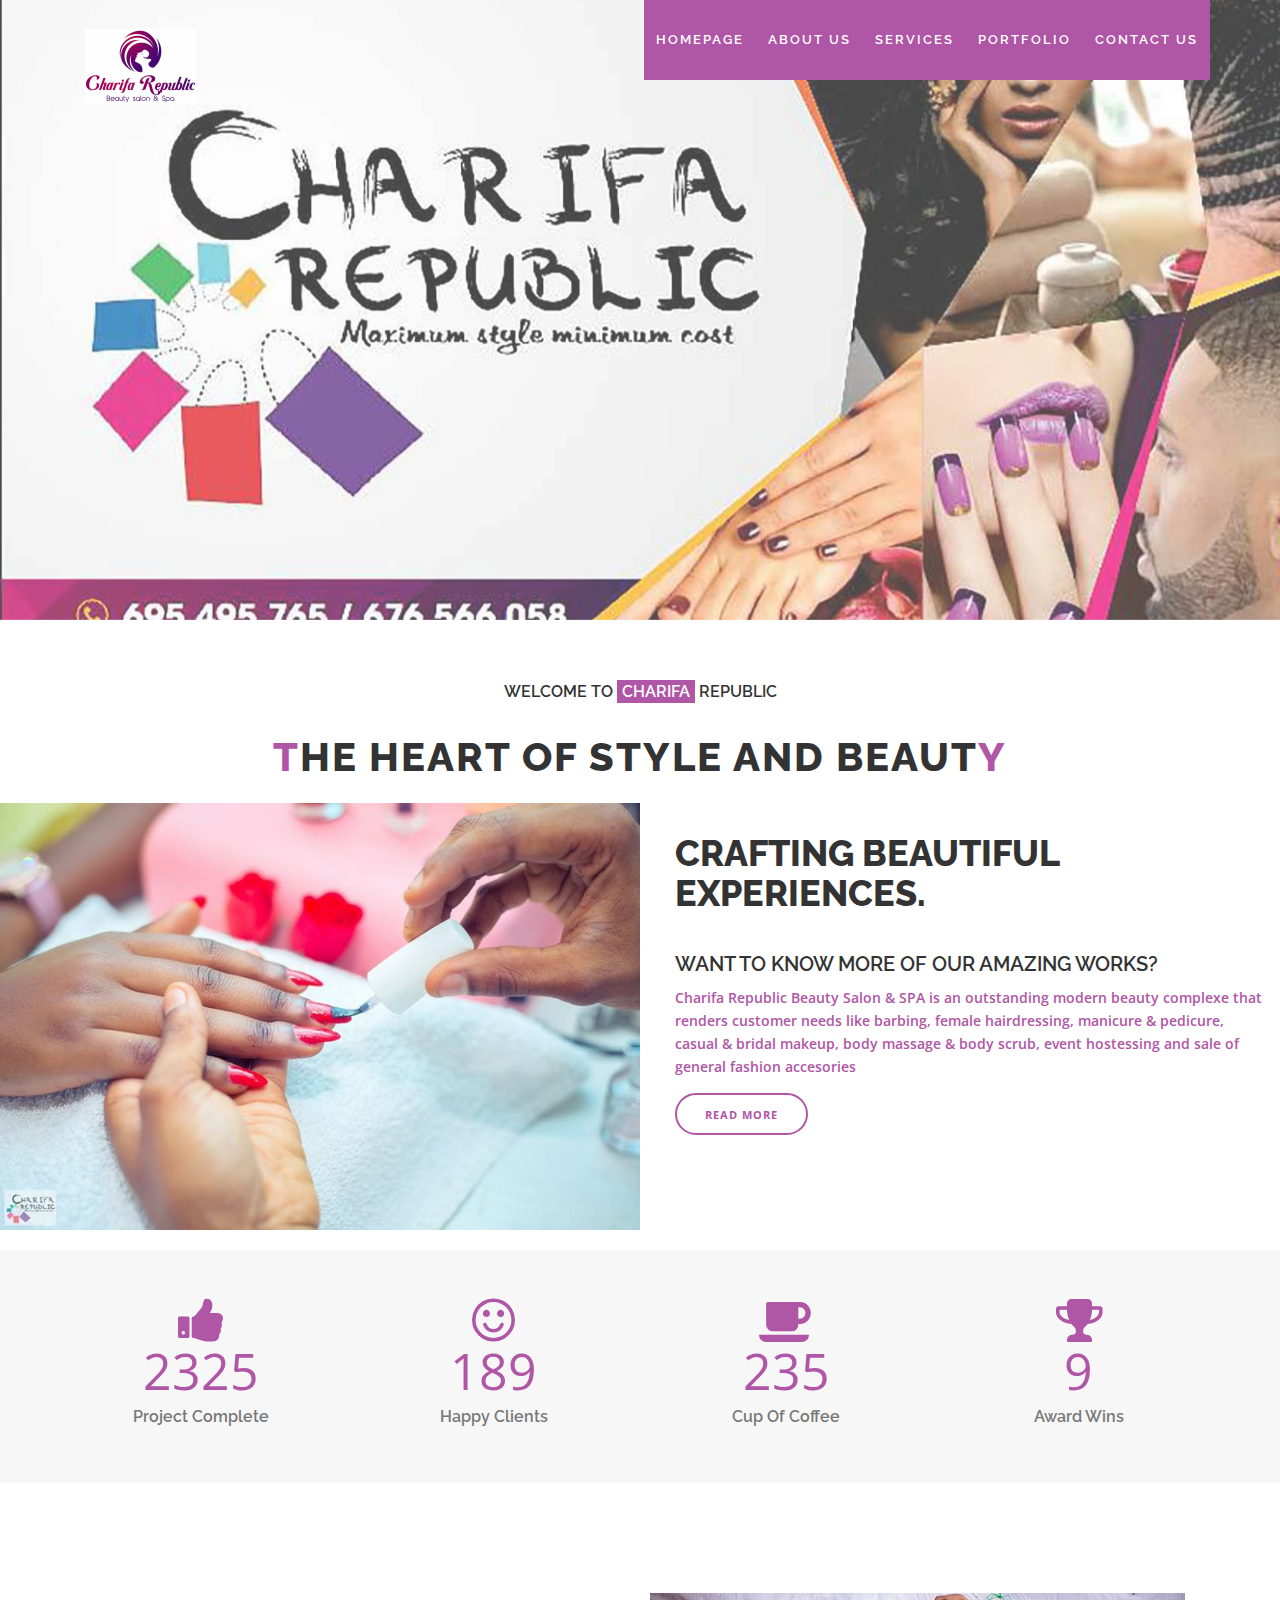
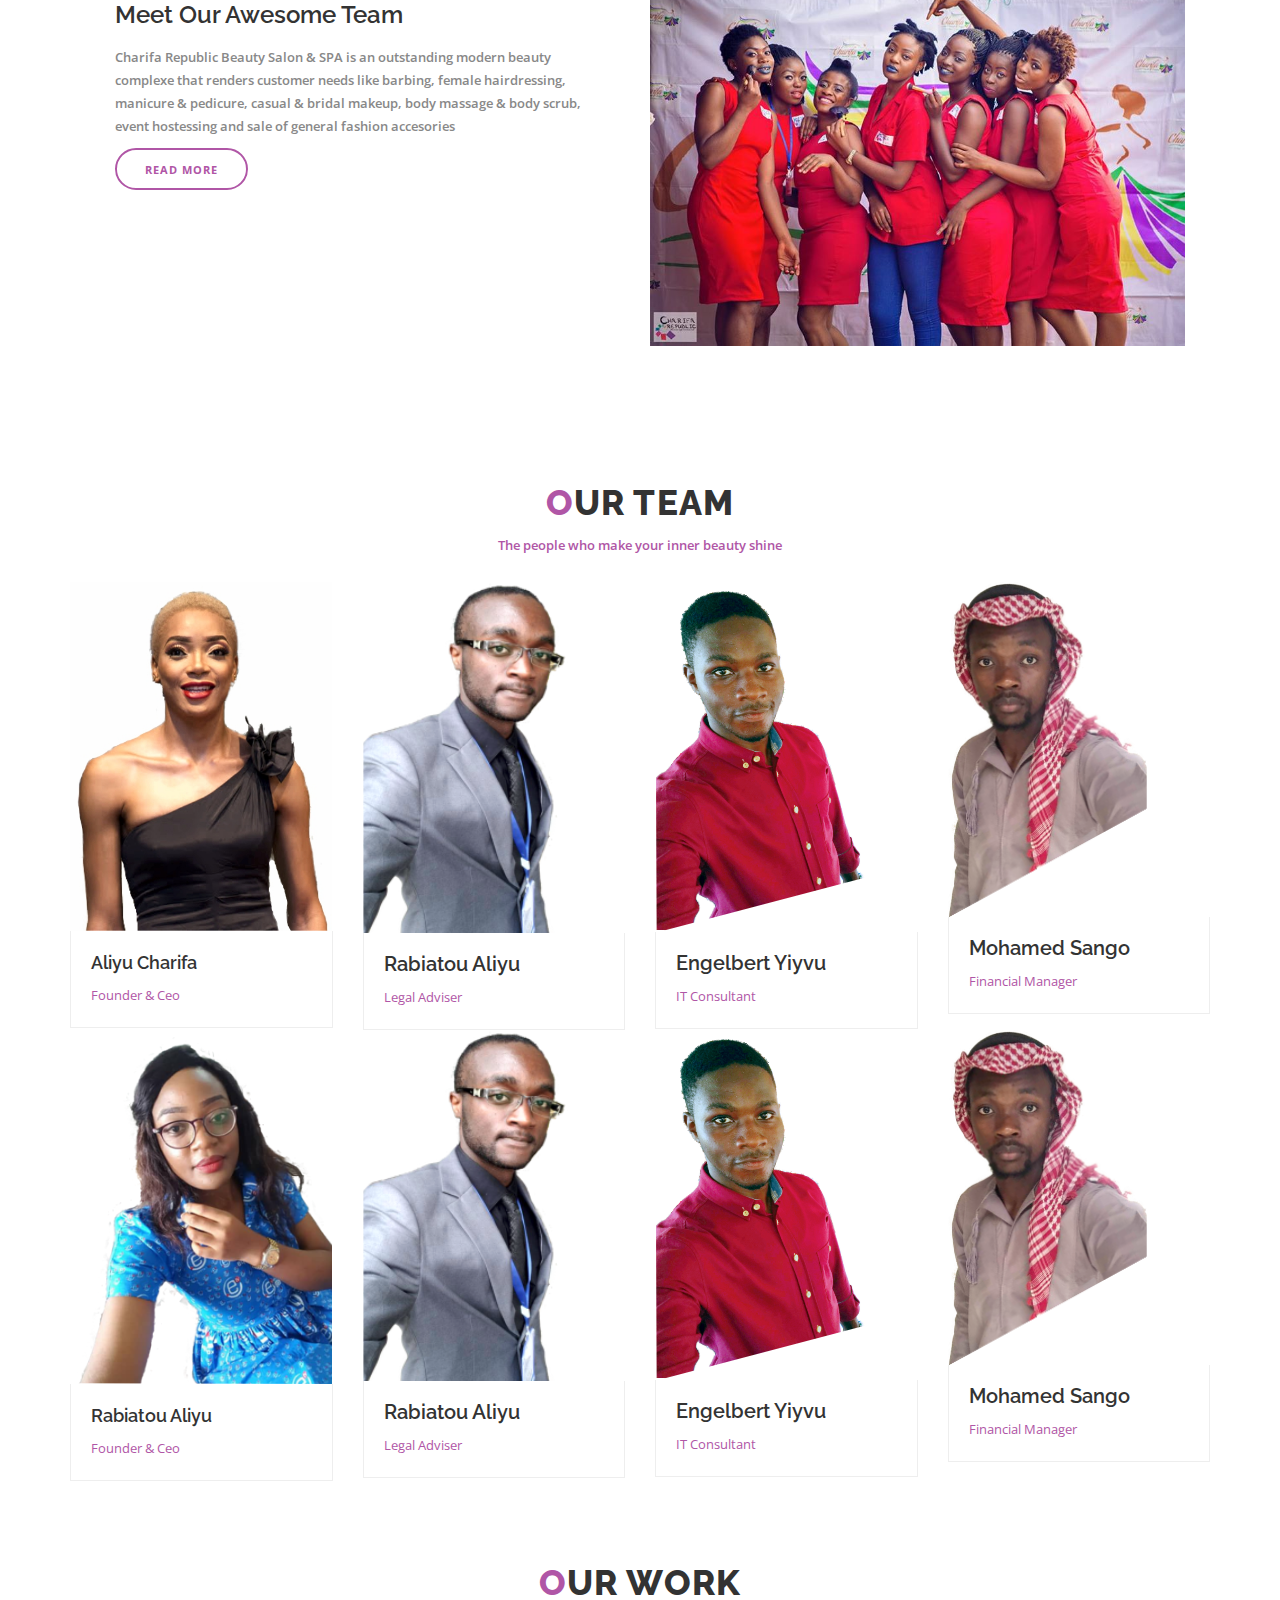
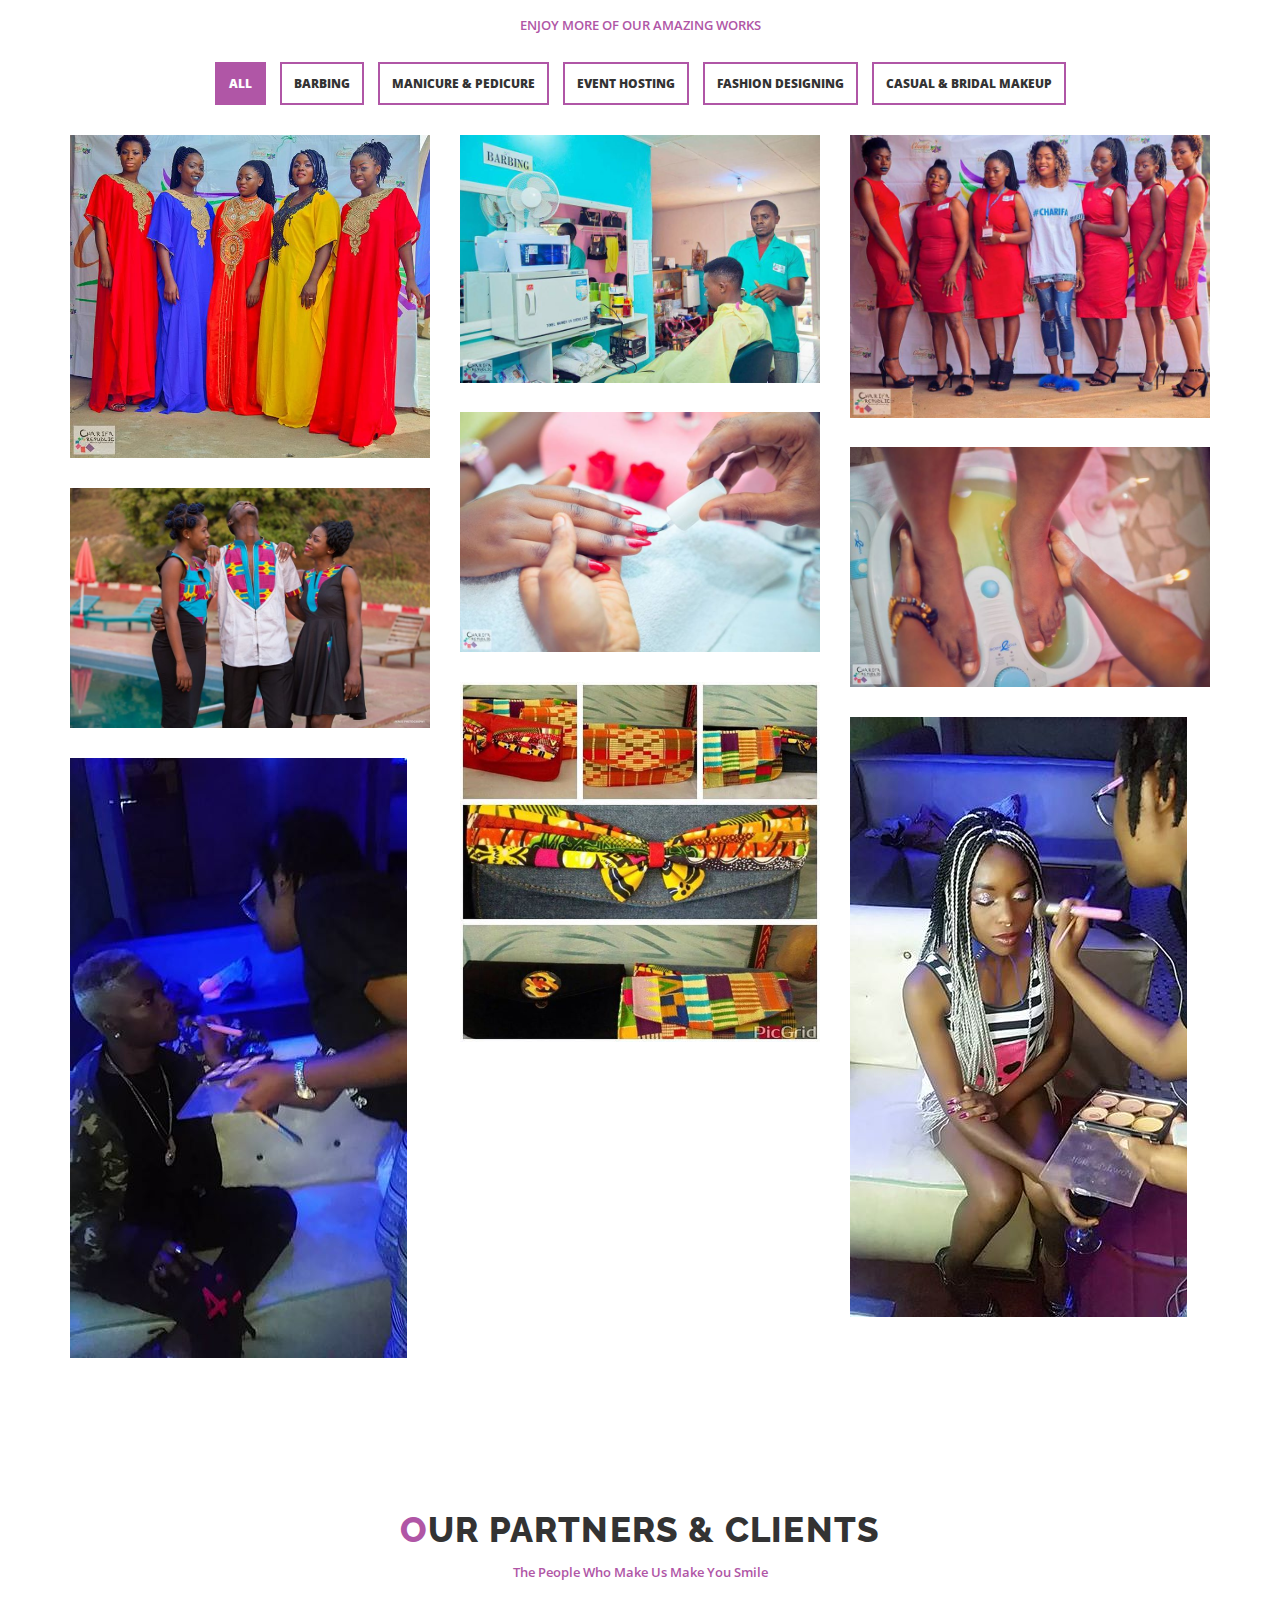
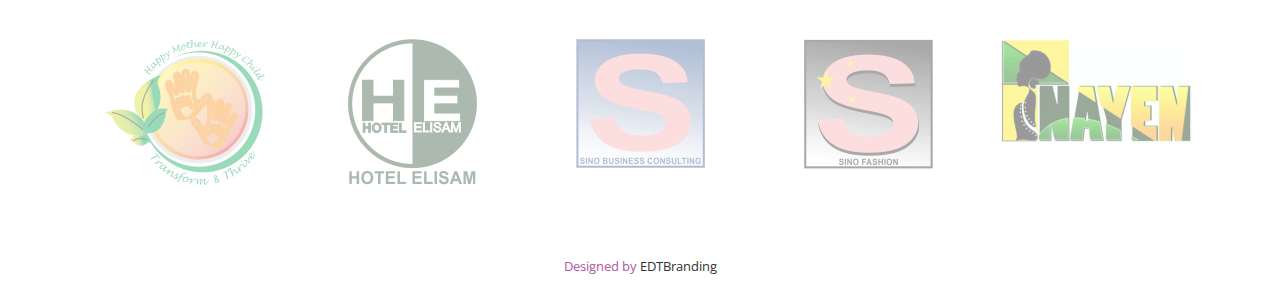
==== commit f49be980: "picture chages" ====
--- a/index.html
+++ b/index.html
@@ -353,6 +353,52 @@
             </div>
           </div>
         </div>
+         <div class="row">
+          <div class="col-md-3 col-sm-6 col-xs-12">
+            <div class="single-team">
+              <div class="teamthumb"> <img src="images/out-team5.png" class="img-responsive" alt="">
+                <div class="team-social"> <a href="#"><i class="fa fa-facebook"></i></a> <a href="#"><i class="fa fa-dribbble"></i></a> <a href="#"><i class="fa fa-pinterest"></i></a> <a href="#"><i class="fa fa-google-plus"></i></a> </div>
+              </div>
+              <div class="team-title">
+                <h5 class="font-w-6 ">Rabiatou Aliyu</h5>
+                <p>Founder & Ceo</p>
+              </div>
+            </div>
+          </div>
+          <div class="col-md-3 col-sm-6 col-xs-12">
+            <div class="single-team">
+              <div class="teamthumb"> <img src="images/out-team2.png" class="img-responsive" alt="">
+                <div class="team-social"> <a href="#"><i class="fa fa-facebook"></i></a> <a href="#"><i class="fa fa-dribbble"></i></a> <a href="#"><i class="fa fa-pinterest"></i></a> <a href="#"><i class="fa fa-google-plus"></i></a> </div>
+              </div>
+              <div class="team-title">
+                <h4 class="font-w-6">Rabiatou Aliyu</h4>
+                <p>Legal Adviser</p>
+              </div>
+            </div>
+          </div>
+          <div class="col-md-3 col-sm-6 col-xs-12">
+            <div class="single-team">
+              <div class="teamthumb"> <img src="images/out-team3.png" class="img-responsive" alt="">
+                <div class="team-social"> <a href="#"><i class="fa fa-facebook"></i></a> <a href="#"><i class="fa fa-dribbble"></i></a> <a href="#"><i class="fa fa-pinterest"></i></a> <a href="#"><i class="fa fa-google-plus"></i></a> </div>
+              </div>
+              <div class="team-title">
+                <h4 class="font-w-6">Engelbert Yiyvu</h4>
+                <p>IT Consultant</p>
+              </div>
+            </div>
+          </div>
+          <div class="col-md-3 col-sm-6 col-xs-12">
+            <div class="single-team">
+              <div class="teamthumb"> <img src="images/out-team4.png" class="img-responsive" alt="">
+                <div class="team-social"> <a href="#"><i class="fa fa-facebook"></i></a> <a href="#"><i class="fa fa-dribbble"></i></a> <a href="#"><i class="fa fa-pinterest"></i></a> <a href="#"><i class="fa fa-google-plus"></i></a> </div>
+              </div>
+              <div class="team-title">
+                <h4 class="font-w-6">Mohamed Sango</h4>
+                <p>Financial Manager</p>
+              </div>
+            </div>
+          </div>
+        </div>
       </div>
     </div>
   </div>
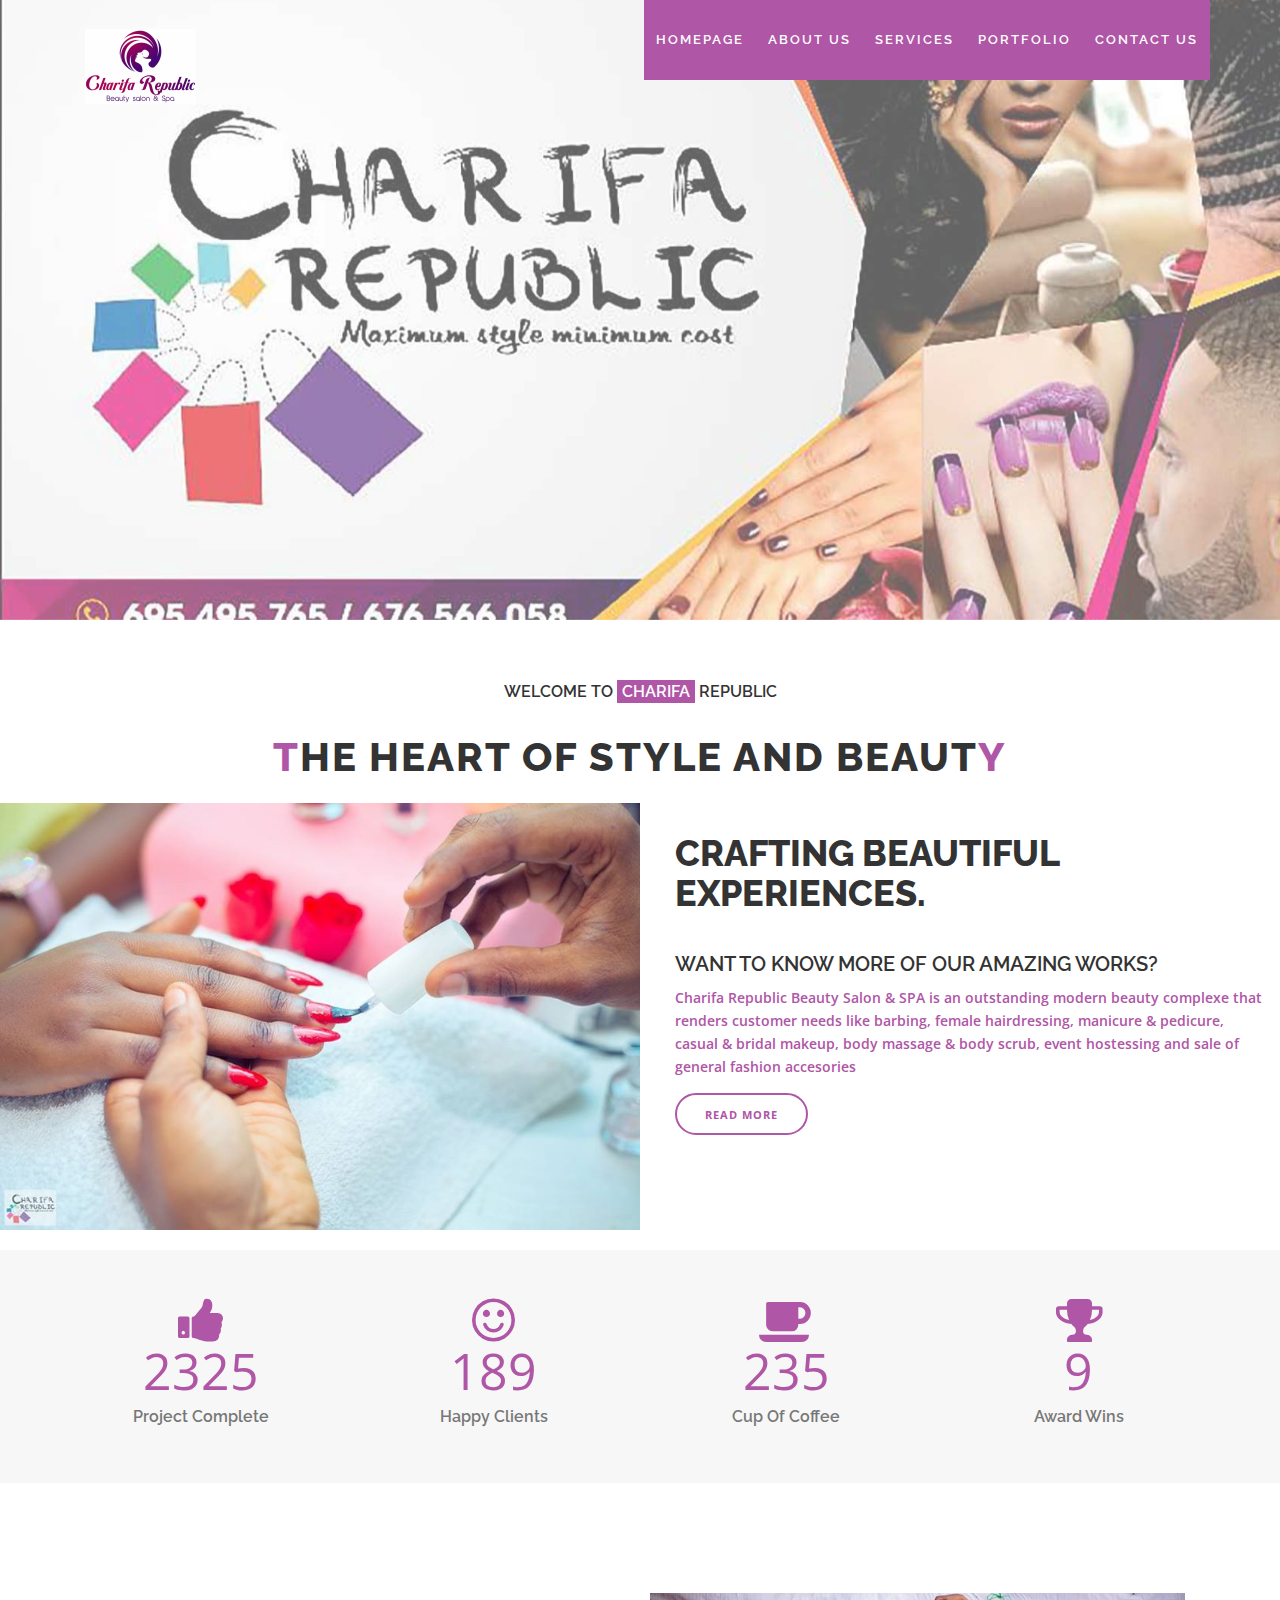
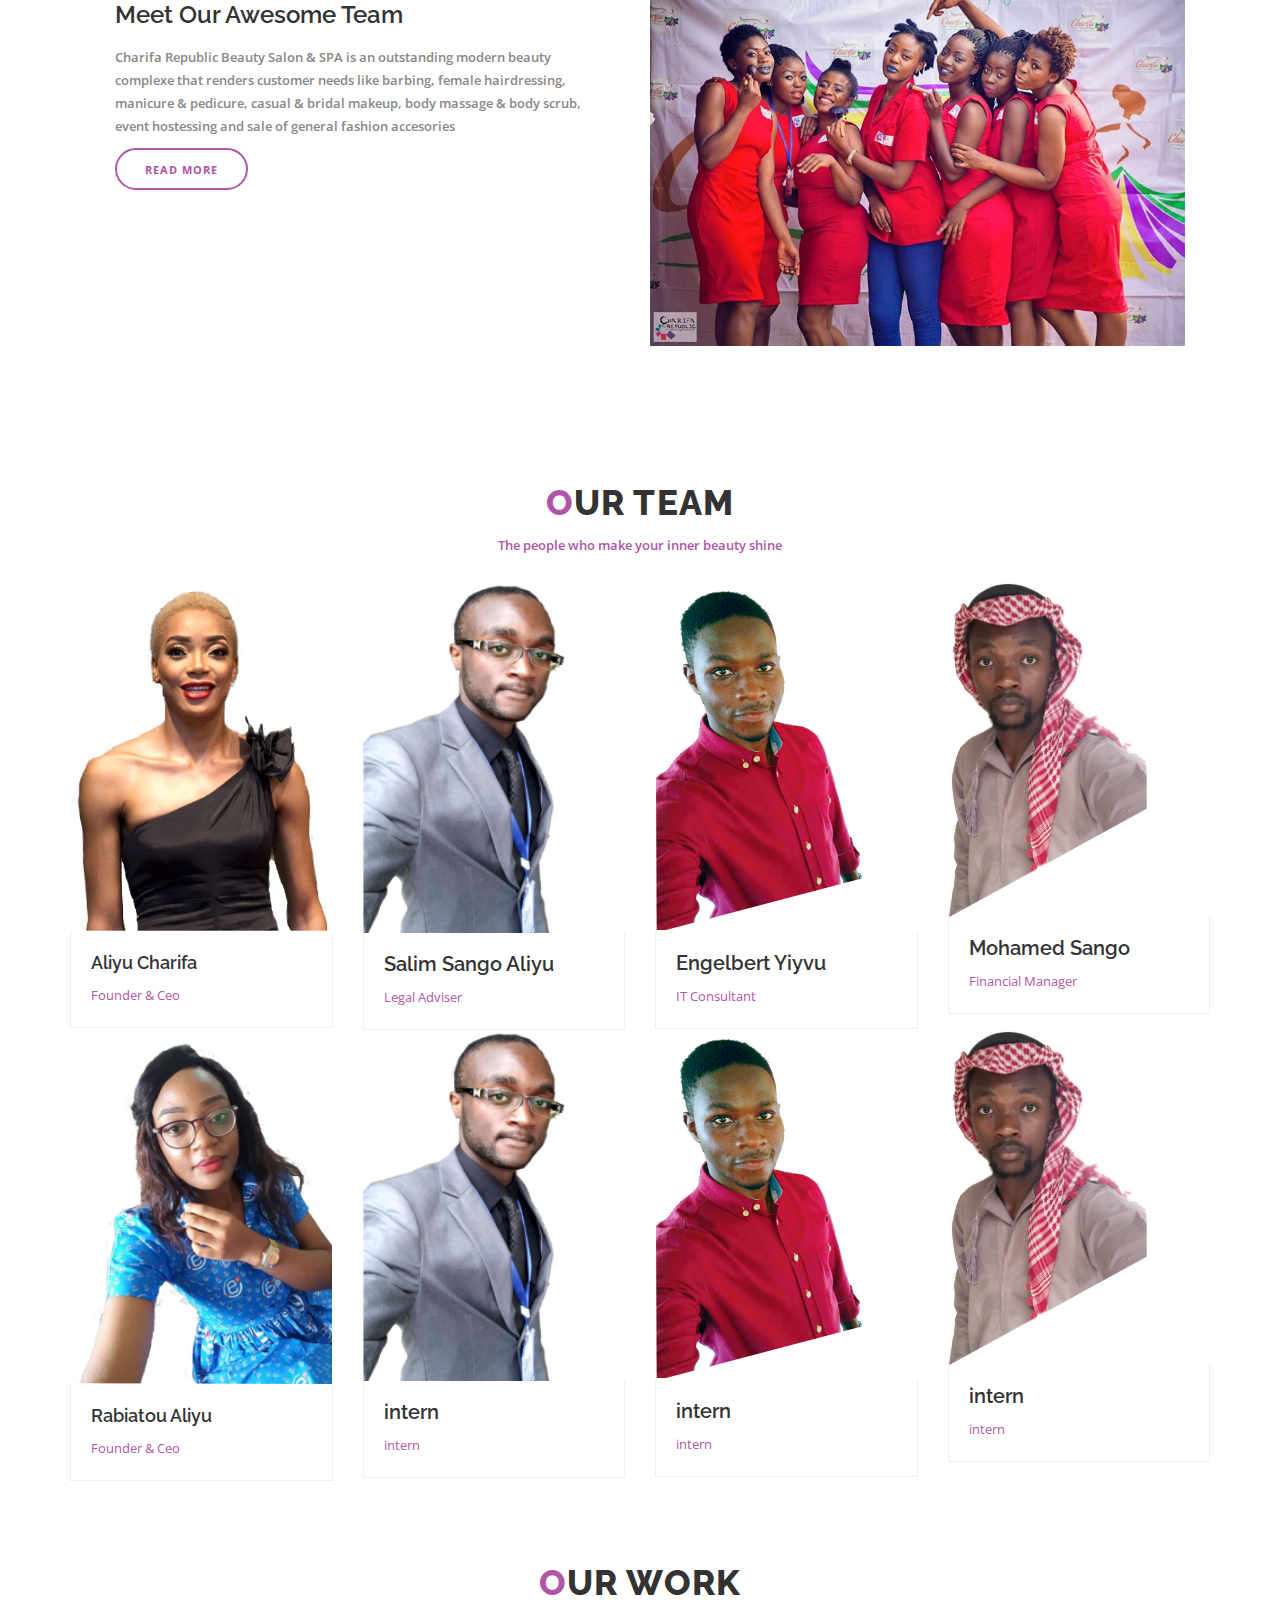
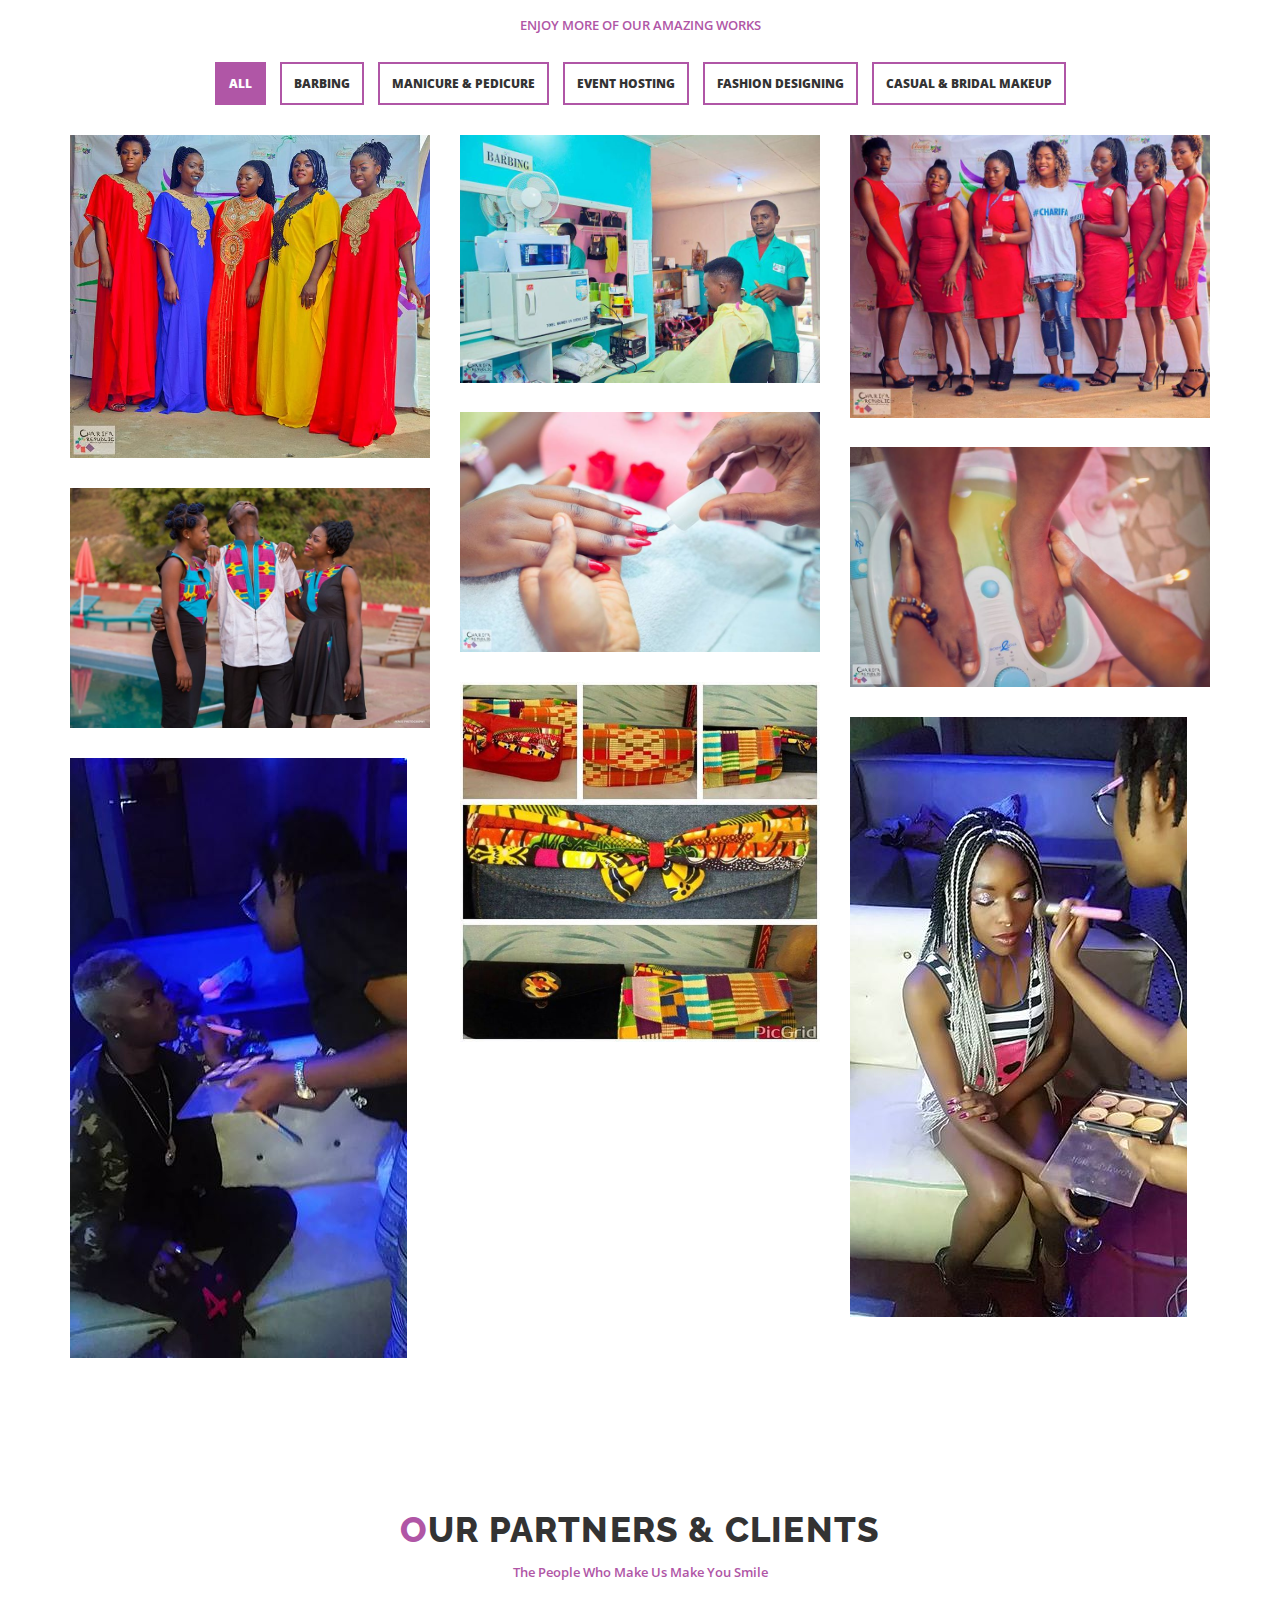
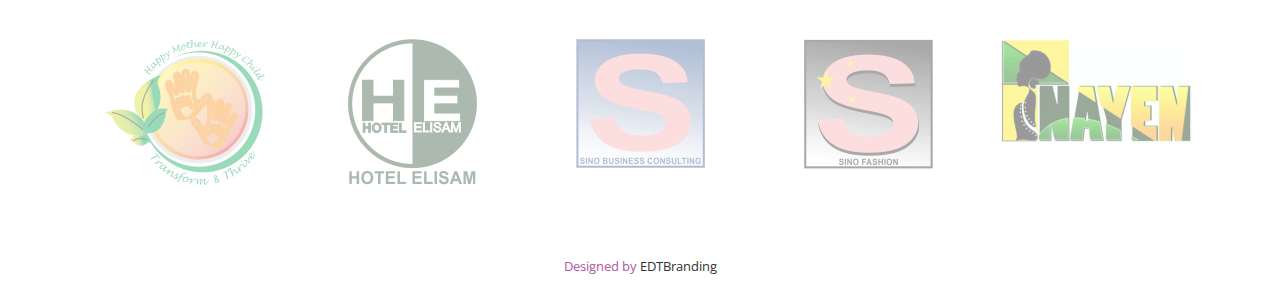
==== commit 54d2f5b9: "raibatou aliyu" ====
--- a/index.html
+++ b/index.html
@@ -325,7 +325,7 @@
                 <div class="team-social"> <a href="#"><i class="fa fa-facebook"></i></a> <a href="#"><i class="fa fa-dribbble"></i></a> <a href="#"><i class="fa fa-pinterest"></i></a> <a href="#"><i class="fa fa-google-plus"></i></a> </div>
               </div>
               <div class="team-title">
-                <h4 class="font-w-6">Rabiatou Aliyu</h4>
+                <h4 class="font-w-6">Salim Sango Aliyu</h4>
                 <p>Legal Adviser</p>
               </div>
             </div>
@@ -371,8 +371,8 @@
                 <div class="team-social"> <a href="#"><i class="fa fa-facebook"></i></a> <a href="#"><i class="fa fa-dribbble"></i></a> <a href="#"><i class="fa fa-pinterest"></i></a> <a href="#"><i class="fa fa-google-plus"></i></a> </div>
               </div>
               <div class="team-title">
-                <h4 class="font-w-6">Rabiatou Aliyu</h4>
-                <p>Legal Adviser</p>
+                <h4 class="font-w-6">intern</h4>
+                <p>intern</p>
               </div>
             </div>
           </div>
@@ -382,8 +382,8 @@
                 <div class="team-social"> <a href="#"><i class="fa fa-facebook"></i></a> <a href="#"><i class="fa fa-dribbble"></i></a> <a href="#"><i class="fa fa-pinterest"></i></a> <a href="#"><i class="fa fa-google-plus"></i></a> </div>
               </div>
               <div class="team-title">
-                <h4 class="font-w-6">Engelbert Yiyvu</h4>
-                <p>IT Consultant</p>
+                <h4 class="font-w-6">intern</h4>
+                <p>intern</p>
               </div>
             </div>
           </div>
@@ -393,8 +393,8 @@
                 <div class="team-social"> <a href="#"><i class="fa fa-facebook"></i></a> <a href="#"><i class="fa fa-dribbble"></i></a> <a href="#"><i class="fa fa-pinterest"></i></a> <a href="#"><i class="fa fa-google-plus"></i></a> </div>
               </div>
               <div class="team-title">
-                <h4 class="font-w-6">Mohamed Sango</h4>
-                <p>Financial Manager</p>
+                <h4 class="font-w-6">intern</h4>
+                <p>intern</p>
               </div>
             </div>
           </div>
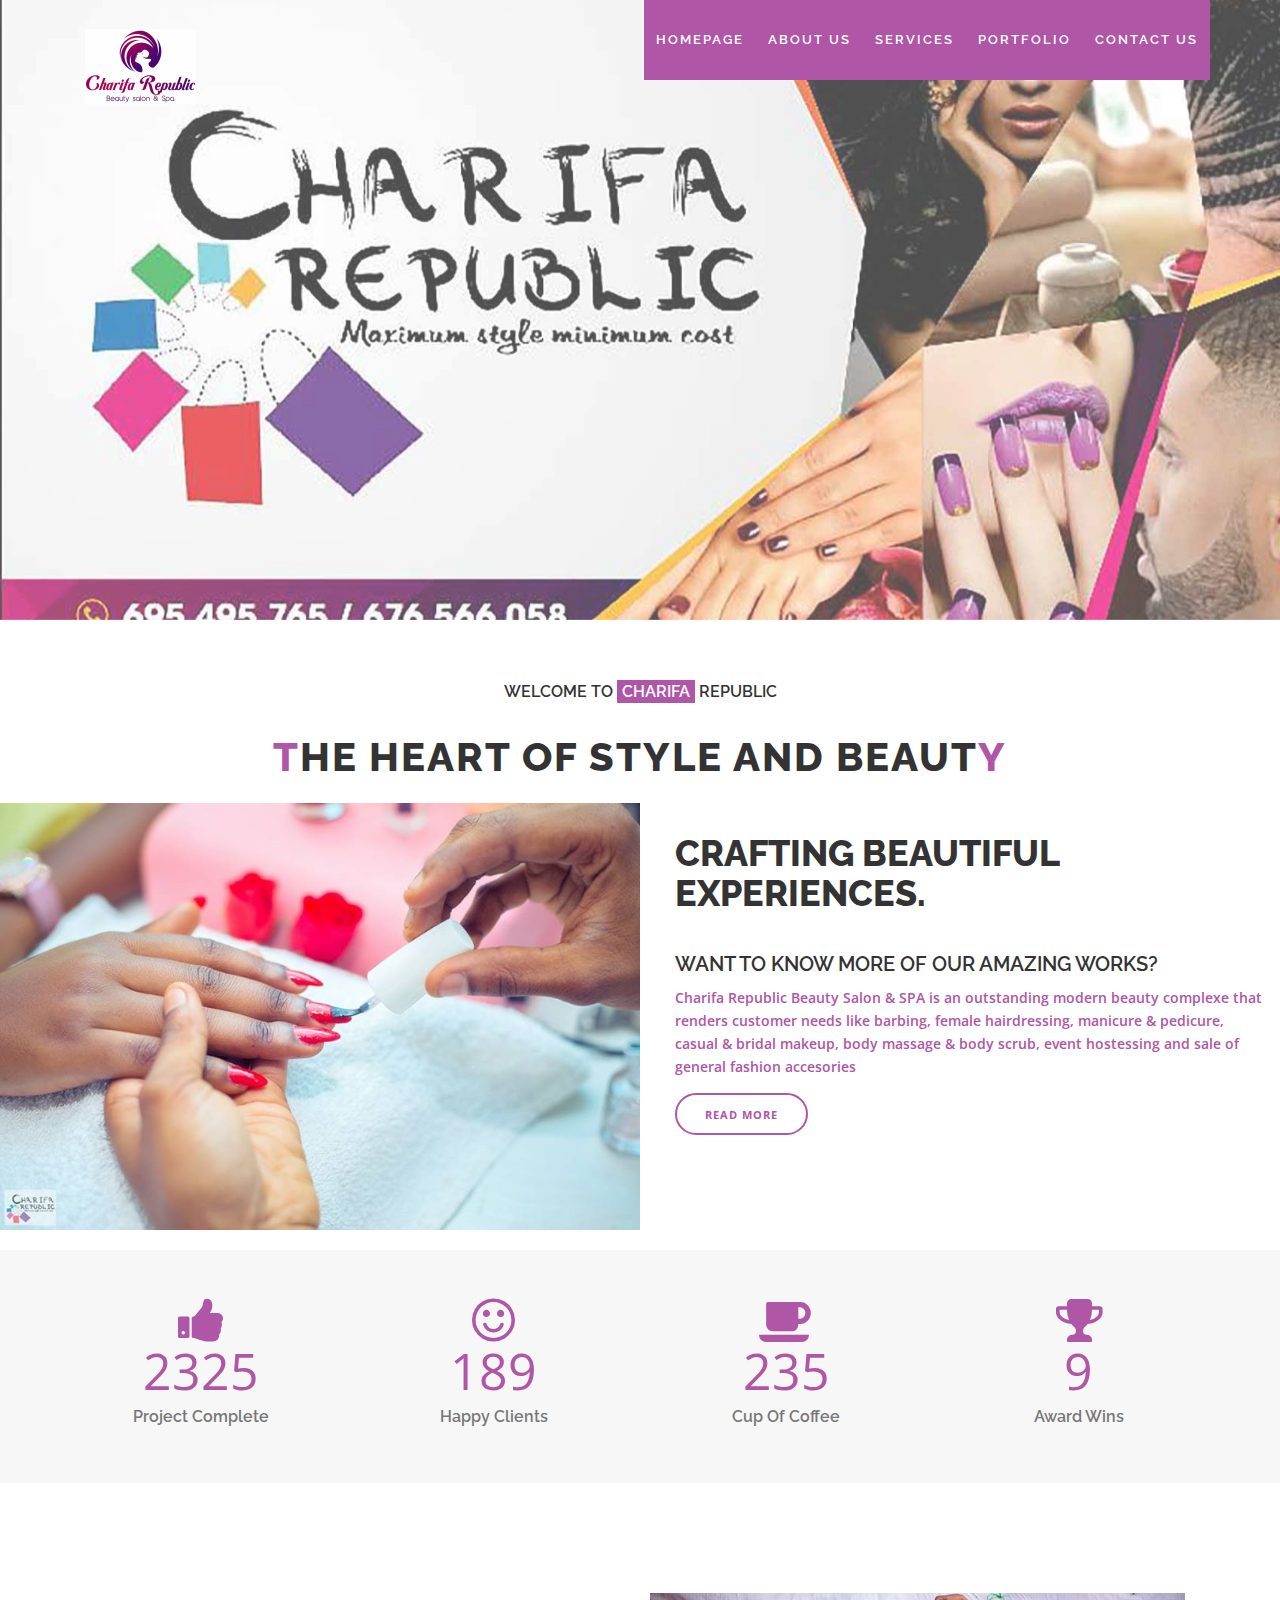
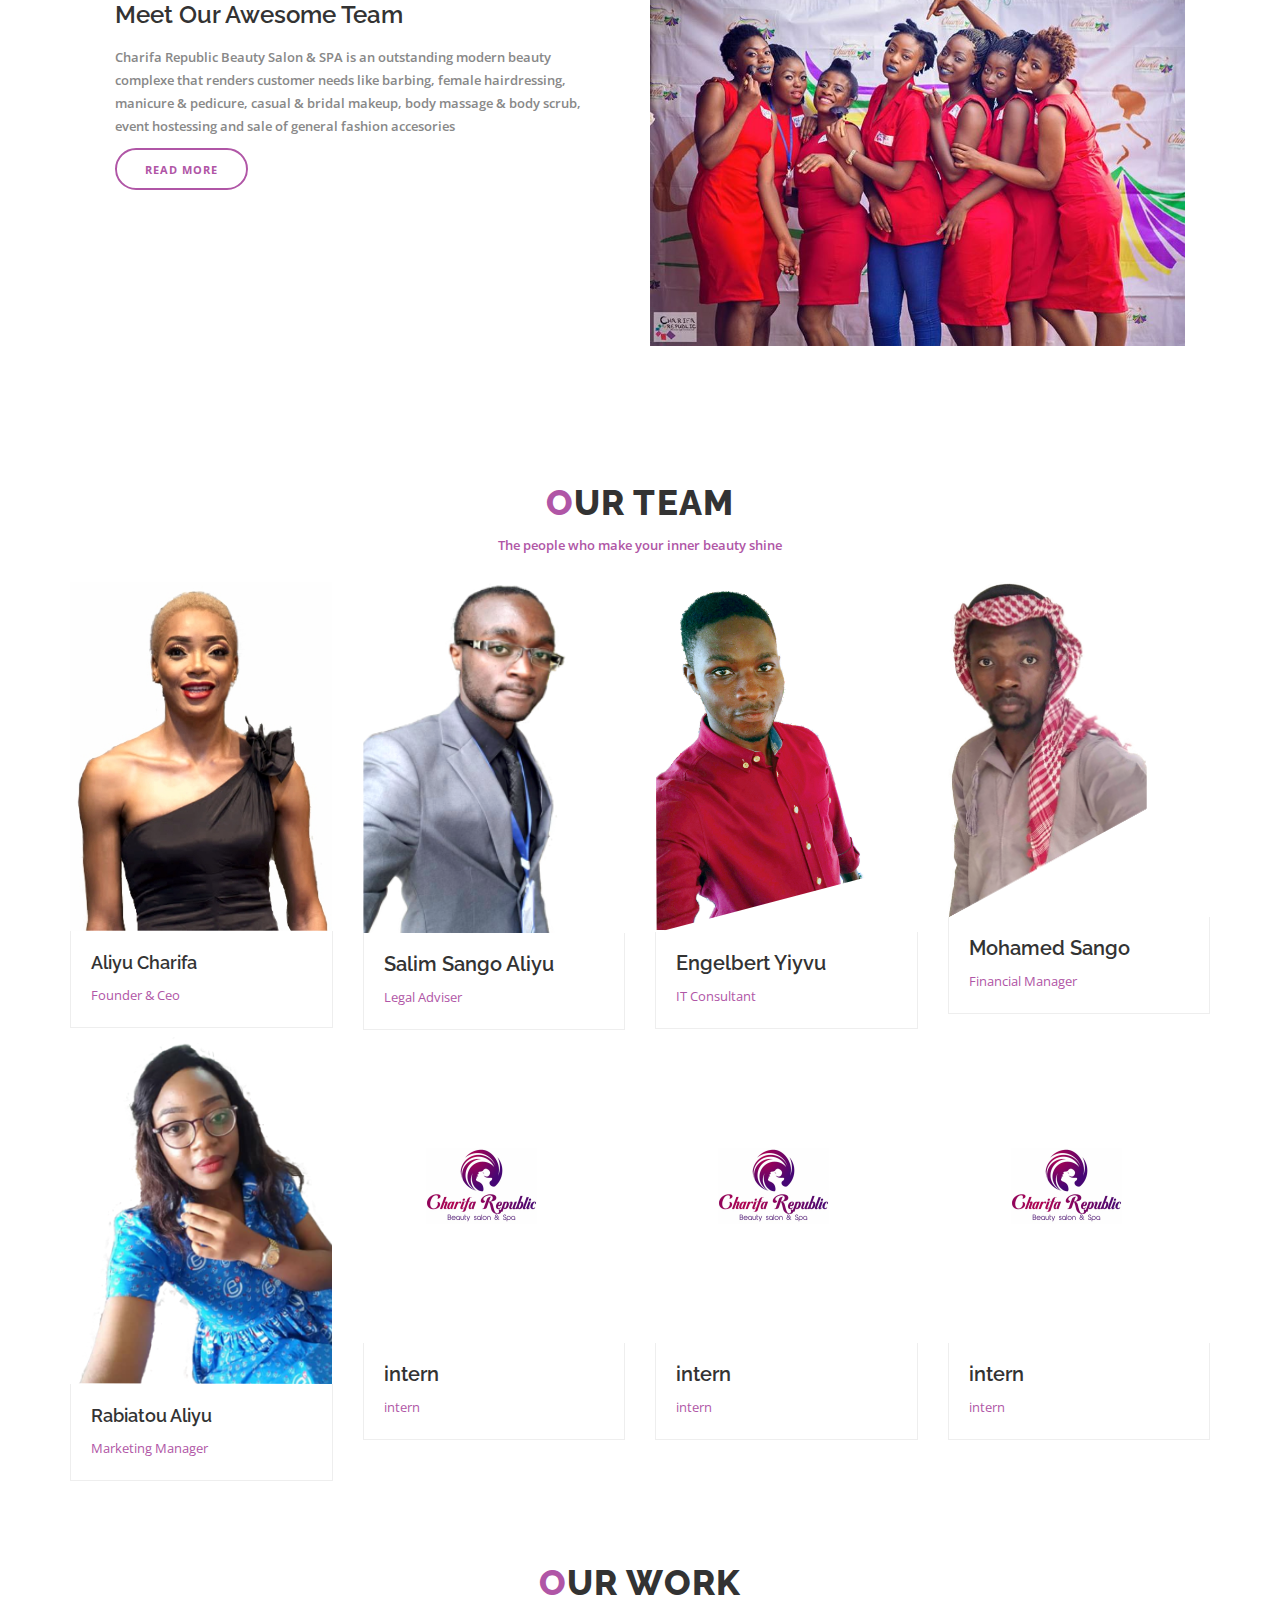
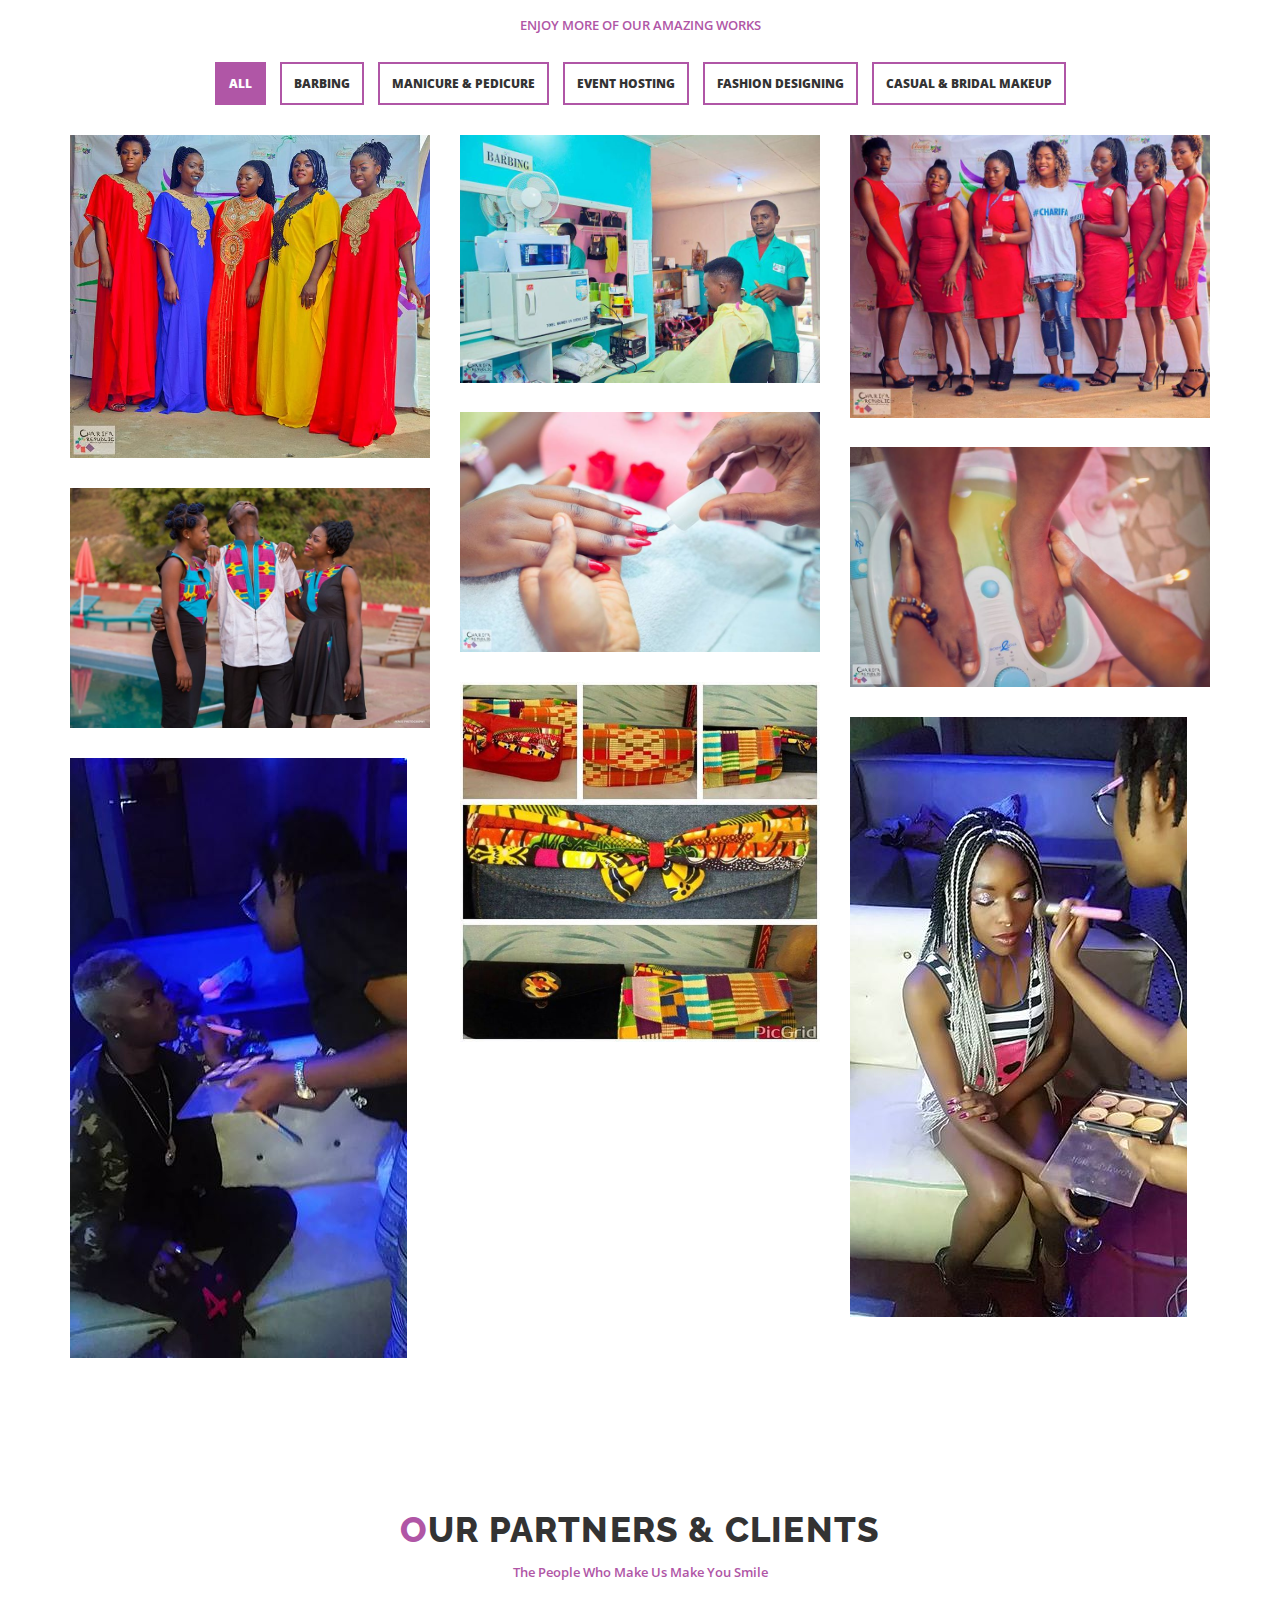
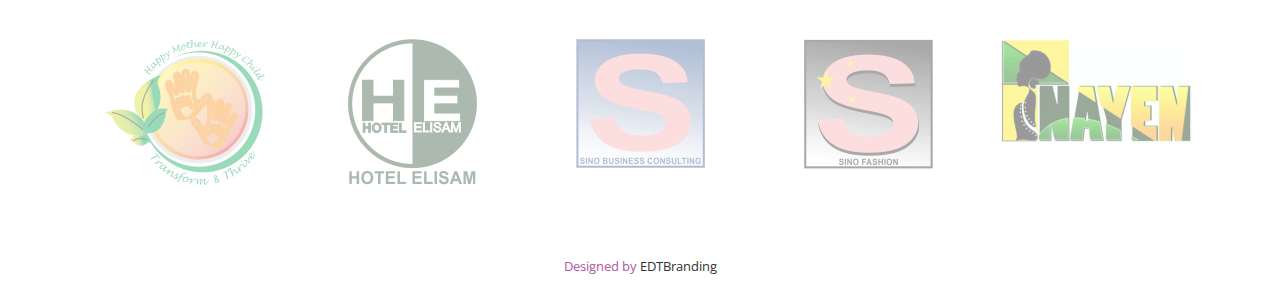
==== commit 14a02f1d: "contact information  changed" ====
--- a/index.html
+++ b/index.html
@@ -308,10 +308,10 @@
           <p class="font-w-6">The people who make your inner beauty shine</p>
         </div>
         <div class="row">
-          <div class="col-md-3 col-sm-6 col-xs-12">
+           <div class="col-md-3 col-sm-6 col-xs-12">
             <div class="single-team">
               <div class="teamthumb"> <img src="images/out-team1.jpg" class="img-responsive" alt="">
-                <div class="team-social"> <a href="#"><i class="fa fa-facebook"></i></a> <a href="#"><i class="fa fa-dribbble"></i></a> <a href="#"><i class="fa fa-pinterest"></i></a> <a href="#"><i class="fa fa-google-plus"></i></a> </div>
+                <div class="team-social"> <a href="#"><i class="fa fa-facebook"></i></a> </div>
               </div>
               <div class="team-title">
                 <h5 class="font-w-6 ">Aliyu Charifa</h5>
@@ -322,7 +322,7 @@
           <div class="col-md-3 col-sm-6 col-xs-12">
             <div class="single-team">
               <div class="teamthumb"> <img src="images/out-team2.png" class="img-responsive" alt="">
-                <div class="team-social"> <a href="#"><i class="fa fa-facebook"></i></a> <a href="#"><i class="fa fa-dribbble"></i></a> <a href="#"><i class="fa fa-pinterest"></i></a> <a href="#"><i class="fa fa-google-plus"></i></a> </div>
+                <div class="team-social"> <a href="#"><i class="fa fa-facebook"></i></a> </div>
               </div>
               <div class="team-title">
                 <h4 class="font-w-6">Salim Sango Aliyu</h4>
@@ -333,7 +333,7 @@
           <div class="col-md-3 col-sm-6 col-xs-12">
             <div class="single-team">
               <div class="teamthumb"> <img src="images/out-team3.png" class="img-responsive" alt="">
-                <div class="team-social"> <a href="#"><i class="fa fa-facebook"></i></a> <a href="#"><i class="fa fa-dribbble"></i></a> <a href="#"><i class="fa fa-pinterest"></i></a> <a href="#"><i class="fa fa-google-plus"></i></a> </div>
+                <div class="team-social"> <a href="#"><i class="fa fa-facebook"></i></a> </div>
               </div>
               <div class="team-title">
                 <h4 class="font-w-6">Engelbert Yiyvu</h4>
@@ -344,7 +344,7 @@
           <div class="col-md-3 col-sm-6 col-xs-12">
             <div class="single-team">
               <div class="teamthumb"> <img src="images/out-team4.png" class="img-responsive" alt="">
-                <div class="team-social"> <a href="#"><i class="fa fa-facebook"></i></a> <a href="#"><i class="fa fa-dribbble"></i></a> <a href="#"><i class="fa fa-pinterest"></i></a> <a href="#"><i class="fa fa-google-plus"></i></a> </div>
+                <div class="team-social"> <a href="#"><i class="fa fa-facebook"></i></a> </div>
               </div>
               <div class="team-title">
                 <h4 class="font-w-6">Mohamed Sango</h4>
@@ -357,17 +357,17 @@
           <div class="col-md-3 col-sm-6 col-xs-12">
             <div class="single-team">
               <div class="teamthumb"> <img src="images/out-team5.png" class="img-responsive" alt="">
-                <div class="team-social"> <a href="#"><i class="fa fa-facebook"></i></a> <a href="#"><i class="fa fa-dribbble"></i></a> <a href="#"><i class="fa fa-pinterest"></i></a> <a href="#"><i class="fa fa-google-plus"></i></a> </div>
+               <div class="team-social"> <a href="#"><i class="fa fa-facebook"></i></a> </div>
               </div>
               <div class="team-title">
                 <h5 class="font-w-6 ">Rabiatou Aliyu</h5>
-                <p>Founder & Ceo</p>
+                <p>Marketing Manager</p>
               </div>
             </div>
           </div>
           <div class="col-md-3 col-sm-6 col-xs-12">
             <div class="single-team">
-              <div class="teamthumb"> <img src="images/out-team2.png" class="img-responsive" alt="">
+              <div class="teamthumb"> <img src="images/intern.png" class="img-responsive" alt="">
                 <div class="team-social"> <a href="#"><i class="fa fa-facebook"></i></a> <a href="#"><i class="fa fa-dribbble"></i></a> <a href="#"><i class="fa fa-pinterest"></i></a> <a href="#"><i class="fa fa-google-plus"></i></a> </div>
               </div>
               <div class="team-title">
@@ -378,7 +378,7 @@
           </div>
           <div class="col-md-3 col-sm-6 col-xs-12">
             <div class="single-team">
-              <div class="teamthumb"> <img src="images/out-team3.png" class="img-responsive" alt="">
+              <div class="teamthumb"> <img src="images/intern.png" class="img-responsive" alt="">
                 <div class="team-social"> <a href="#"><i class="fa fa-facebook"></i></a> <a href="#"><i class="fa fa-dribbble"></i></a> <a href="#"><i class="fa fa-pinterest"></i></a> <a href="#"><i class="fa fa-google-plus"></i></a> </div>
               </div>
               <div class="team-title">
@@ -389,7 +389,7 @@
           </div>
           <div class="col-md-3 col-sm-6 col-xs-12">
             <div class="single-team">
-              <div class="teamthumb"> <img src="images/out-team4.png" class="img-responsive" alt="">
+              <div class="teamthumb"> <img src="images/intern.png" class="img-responsive" alt="">
                 <div class="team-social"> <a href="#"><i class="fa fa-facebook"></i></a> <a href="#"><i class="fa fa-dribbble"></i></a> <a href="#"><i class="fa fa-pinterest"></i></a> <a href="#"><i class="fa fa-google-plus"></i></a> </div>
               </div>
               <div class="team-title">
--- a/css/style.css
+++ b/css/style.css
@@ -58,7 +58,7 @@
 	transition: all 0.3s ease 0s;
 }
 a:focus, a:hover {
-color:#3597db;
+color:#b056a6;
 -webkit-transition: all .3s ease 0s;
     -moz-transition: all 0.3s ease 0s;
     -o-transition: all 0.3s ease 0s;
@@ -1345,7 +1345,7 @@
     transition: all 0.3s ease 0s;
 }
 .item:hover > h3{
-color:#3597db;
+color:#b056a6;
 -webkit-transition: all .3s ease 0s;
     -moz-transition: all 0.3s ease 0s;
     -o-transition: all 0.3s ease 0s;
@@ -1353,7 +1353,7 @@
 }
 .services .item i {
     font-size: 45px;
-    color: #3597db;
+    color: #b056a6;
 }
 .services .item h3 {
     margin: 15px 0 10px 0;
@@ -1437,10 +1437,10 @@
   transition: all .5s;
 }
 .services .active h6 {
-  color: #3597db;
+  color: #b056a6;
 }
 .services .active i {
-  color: #3597db !important;
+  color: #b056a6 !important;
   border: none !important;
   color: #fff;
 }
@@ -1452,7 +1452,7 @@
 
 /* |------------[ Service-3 ]-----------| */
 .services_3 .section_3 .item:hover{
-    background: #3597db !important;
+    background: #b056a6 !important;
     color: #fff !important;
 -webkit-transition: all 0.4s ease;
 	-moz-transition: all 0.4s ease;
@@ -2791,7 +2791,7 @@
 	transition: all 0.3s ease-in-out;
 }
 .contact-us li .box {
-    background: #3597db;
+    background: #b056a6;
     padding: 30px 20px;
     text-align: center;
     border-radius: 4px;
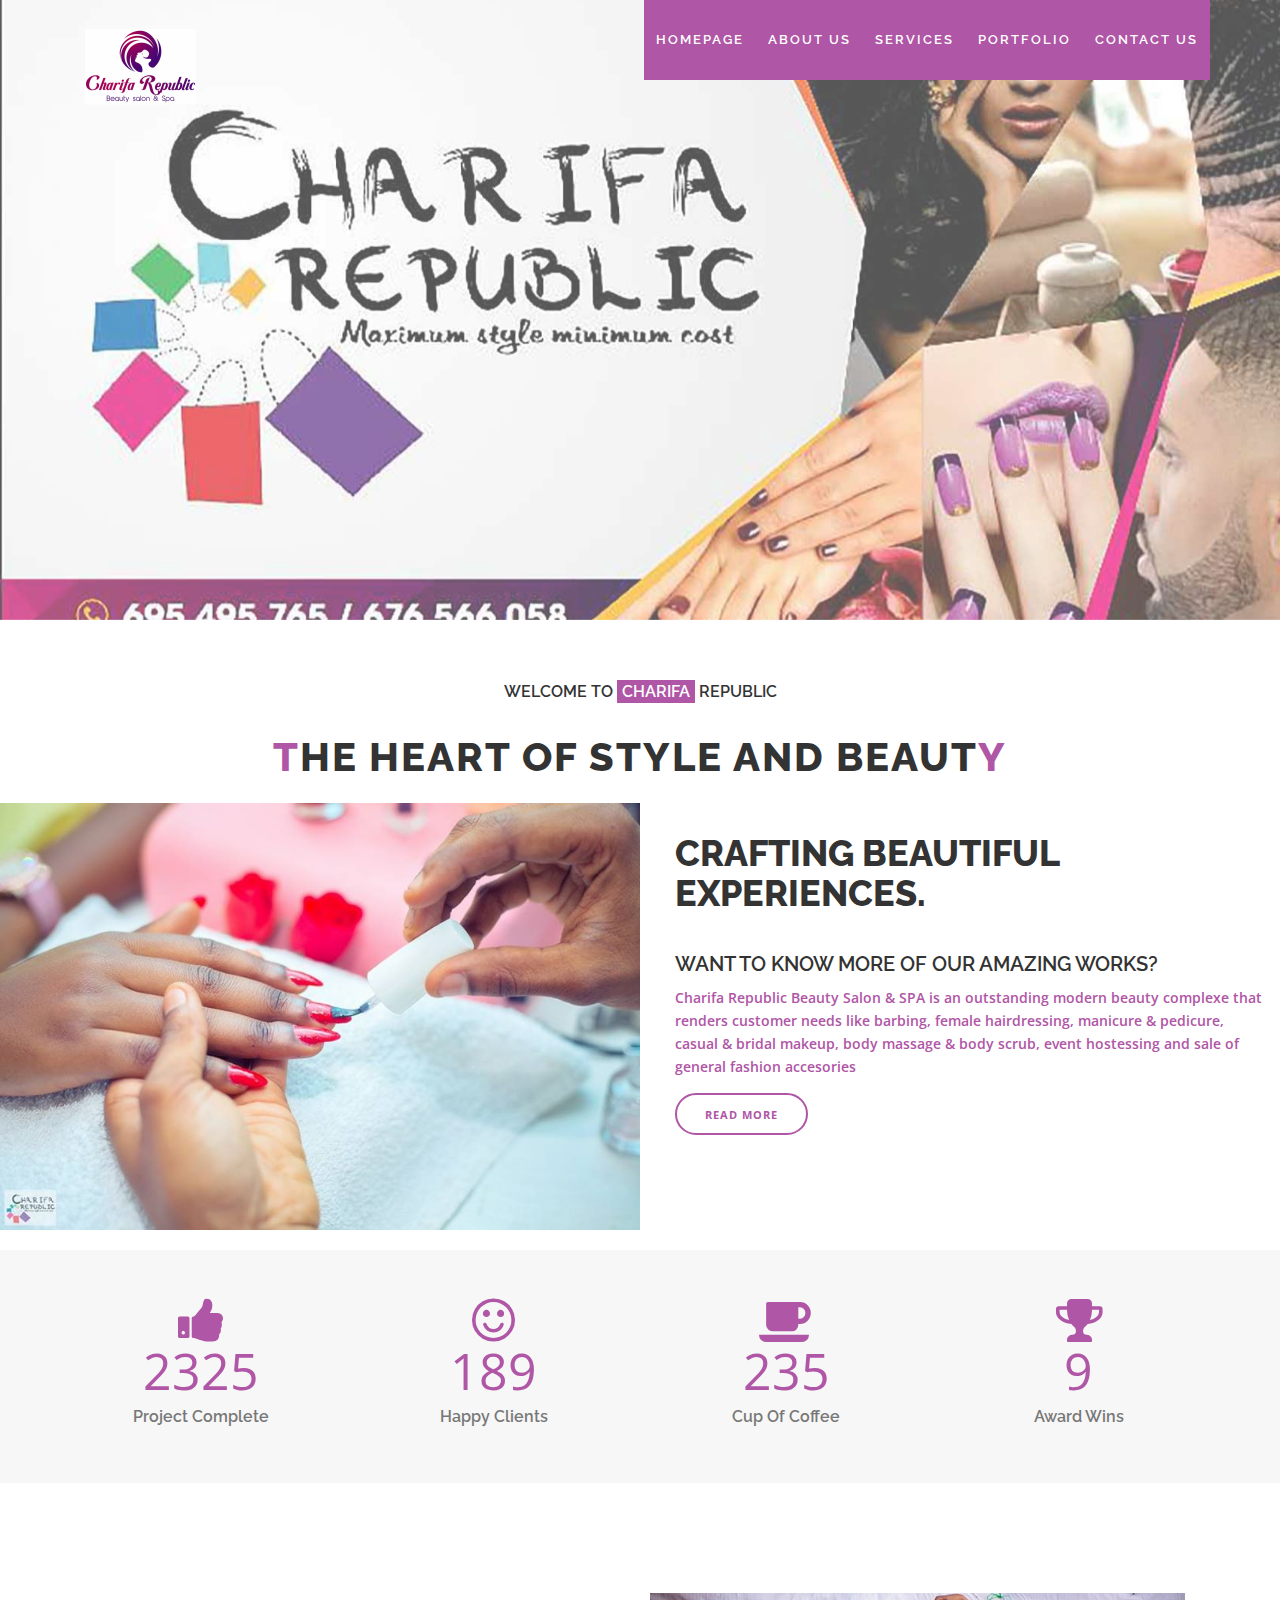
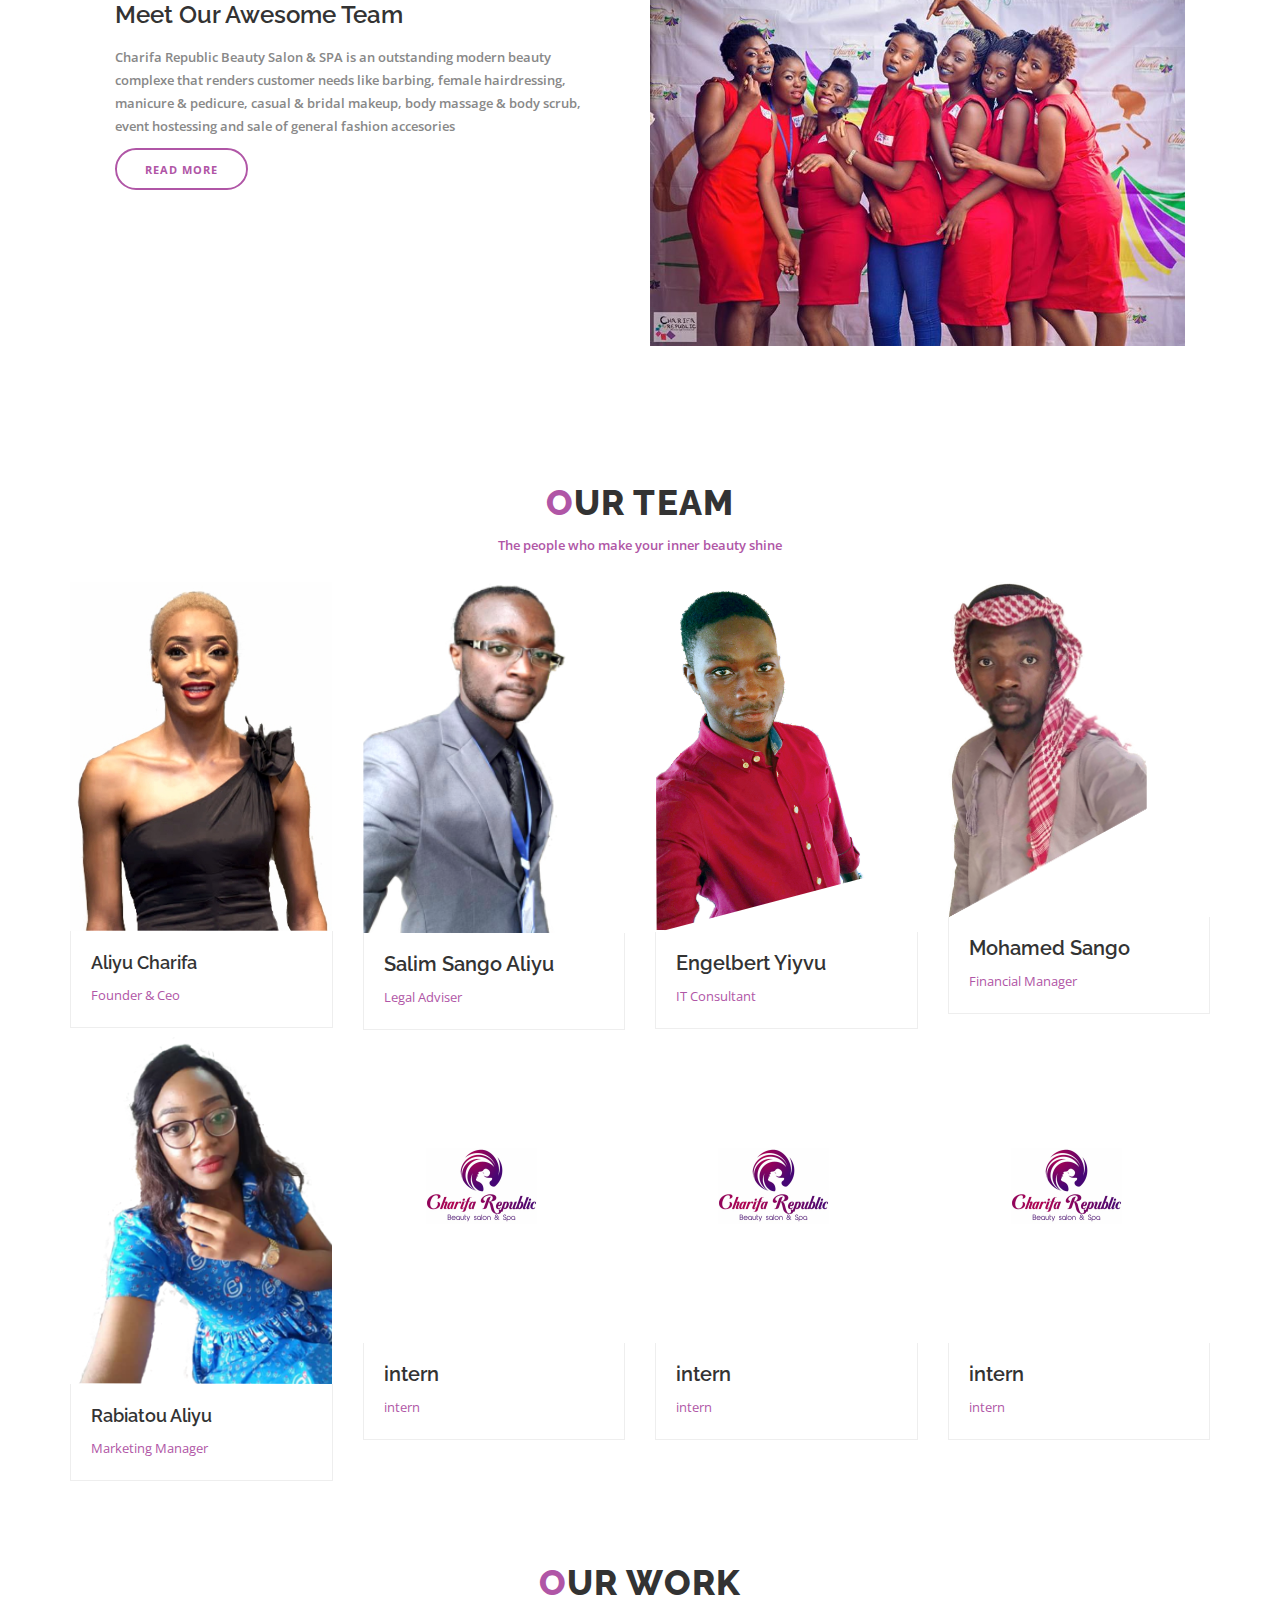
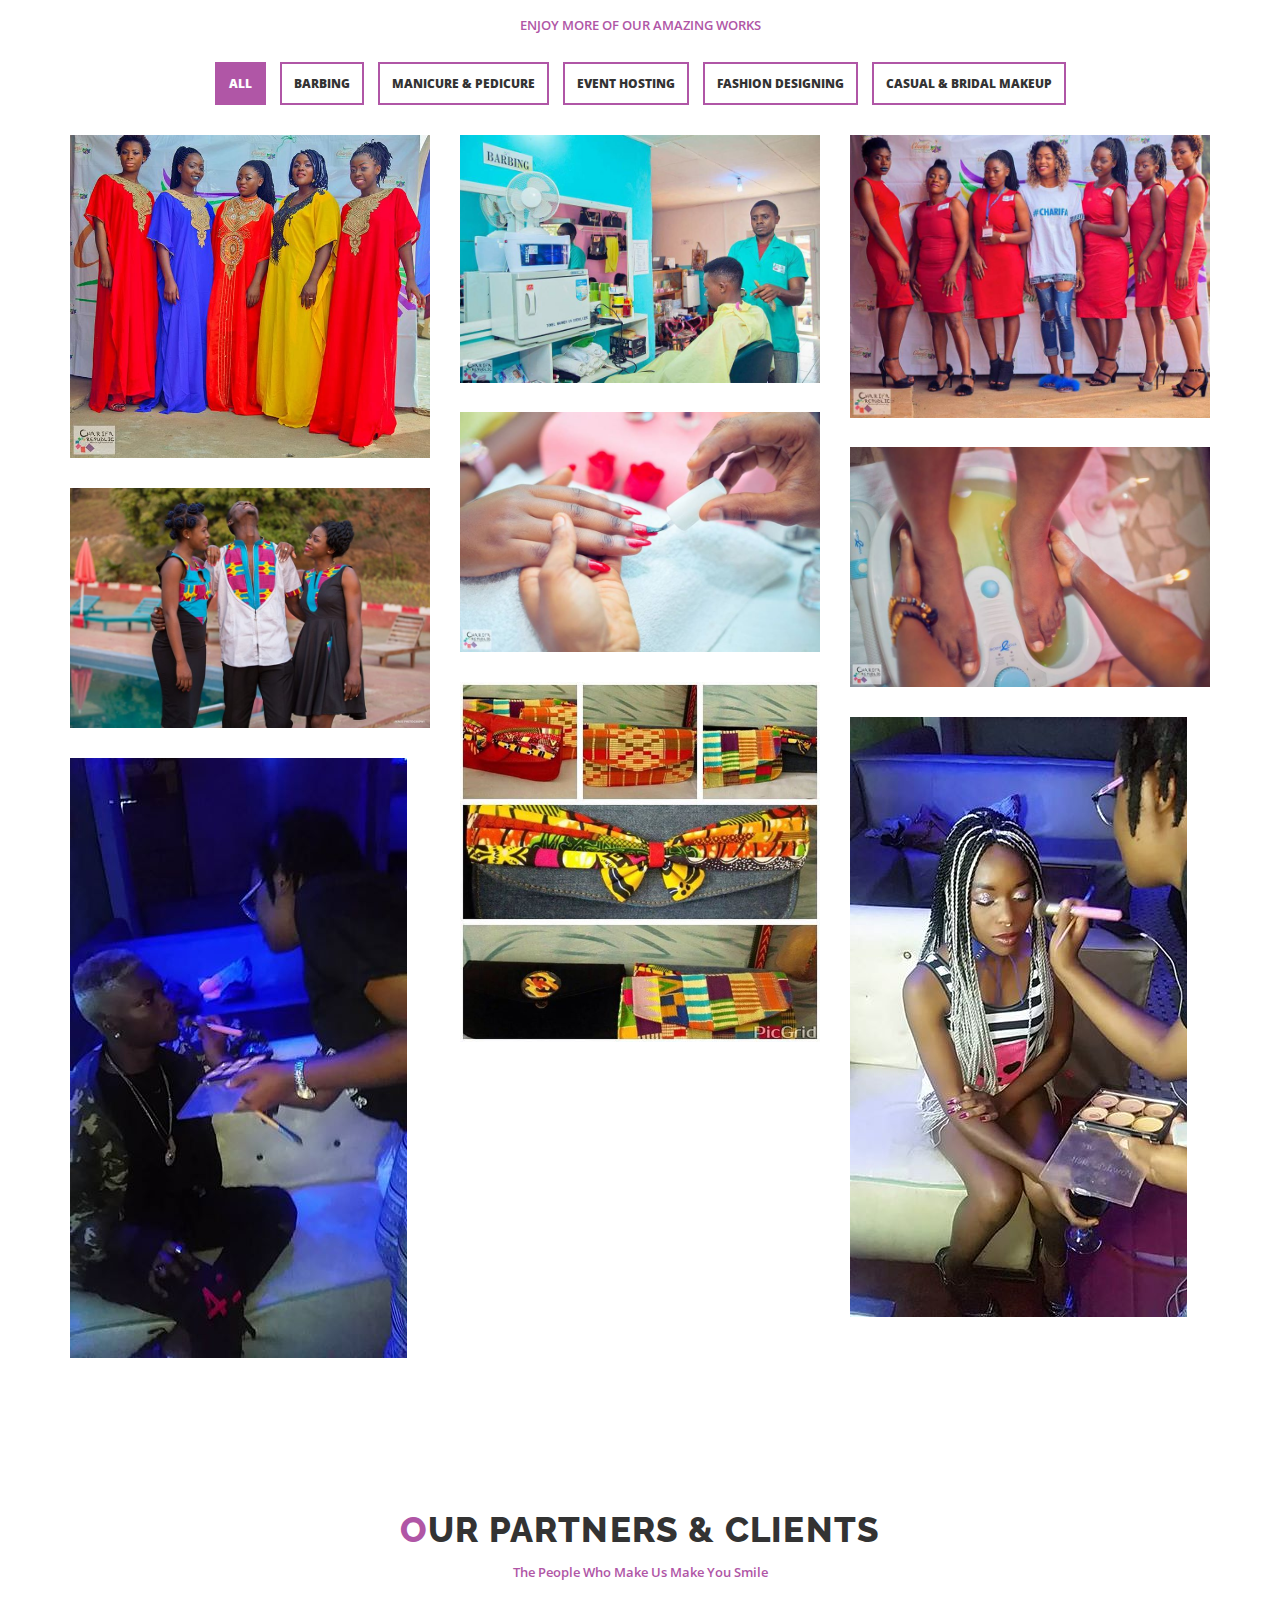
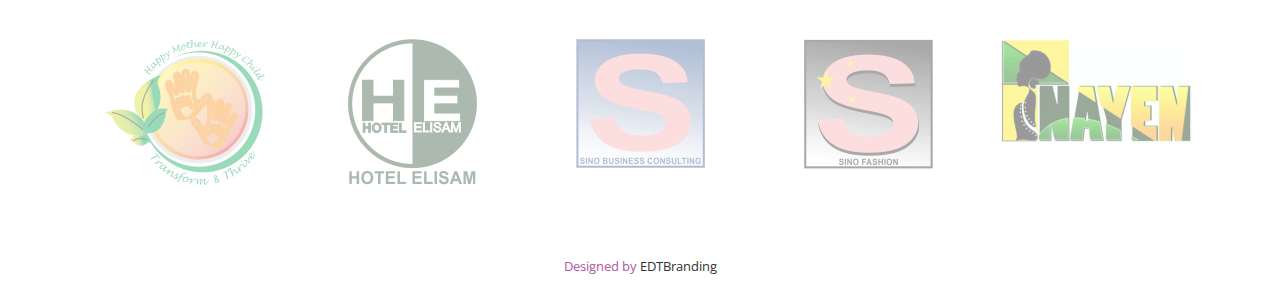
==== commit 77b0ed55: "PICTURE CHANGE" ====
--- a/index.html
+++ b/index.html
@@ -321,7 +321,7 @@
           </div>
           <div class="col-md-3 col-sm-6 col-xs-12">
             <div class="single-team">
-              <div class="teamthumb"> <img src="images/out-team2.png" class="img-responsive" alt="">
+              <div class="teamthumb"> <img src="images/out-team21.png" class="img-responsive" alt="">
                 <div class="team-social"> <a href="#"><i class="fa fa-facebook"></i></a> </div>
               </div>
               <div class="team-title">
@@ -332,7 +332,7 @@
           </div>
           <div class="col-md-3 col-sm-6 col-xs-12">
             <div class="single-team">
-              <div class="teamthumb"> <img src="images/out-team3.png" class="img-responsive" alt="">
+              <div class="teamthumb"> <img src="images/out-team31.png" class="img-responsive" alt="">
                 <div class="team-social"> <a href="#"><i class="fa fa-facebook"></i></a> </div>
               </div>
               <div class="team-title">
@@ -343,7 +343,7 @@
           </div>
           <div class="col-md-3 col-sm-6 col-xs-12">
             <div class="single-team">
-              <div class="teamthumb"> <img src="images/out-team4.png" class="img-responsive" alt="">
+              <div class="teamthumb"> <img src="images/out-team41.png" class="img-responsive" alt="">
                 <div class="team-social"> <a href="#"><i class="fa fa-facebook"></i></a> </div>
               </div>
               <div class="team-title">
